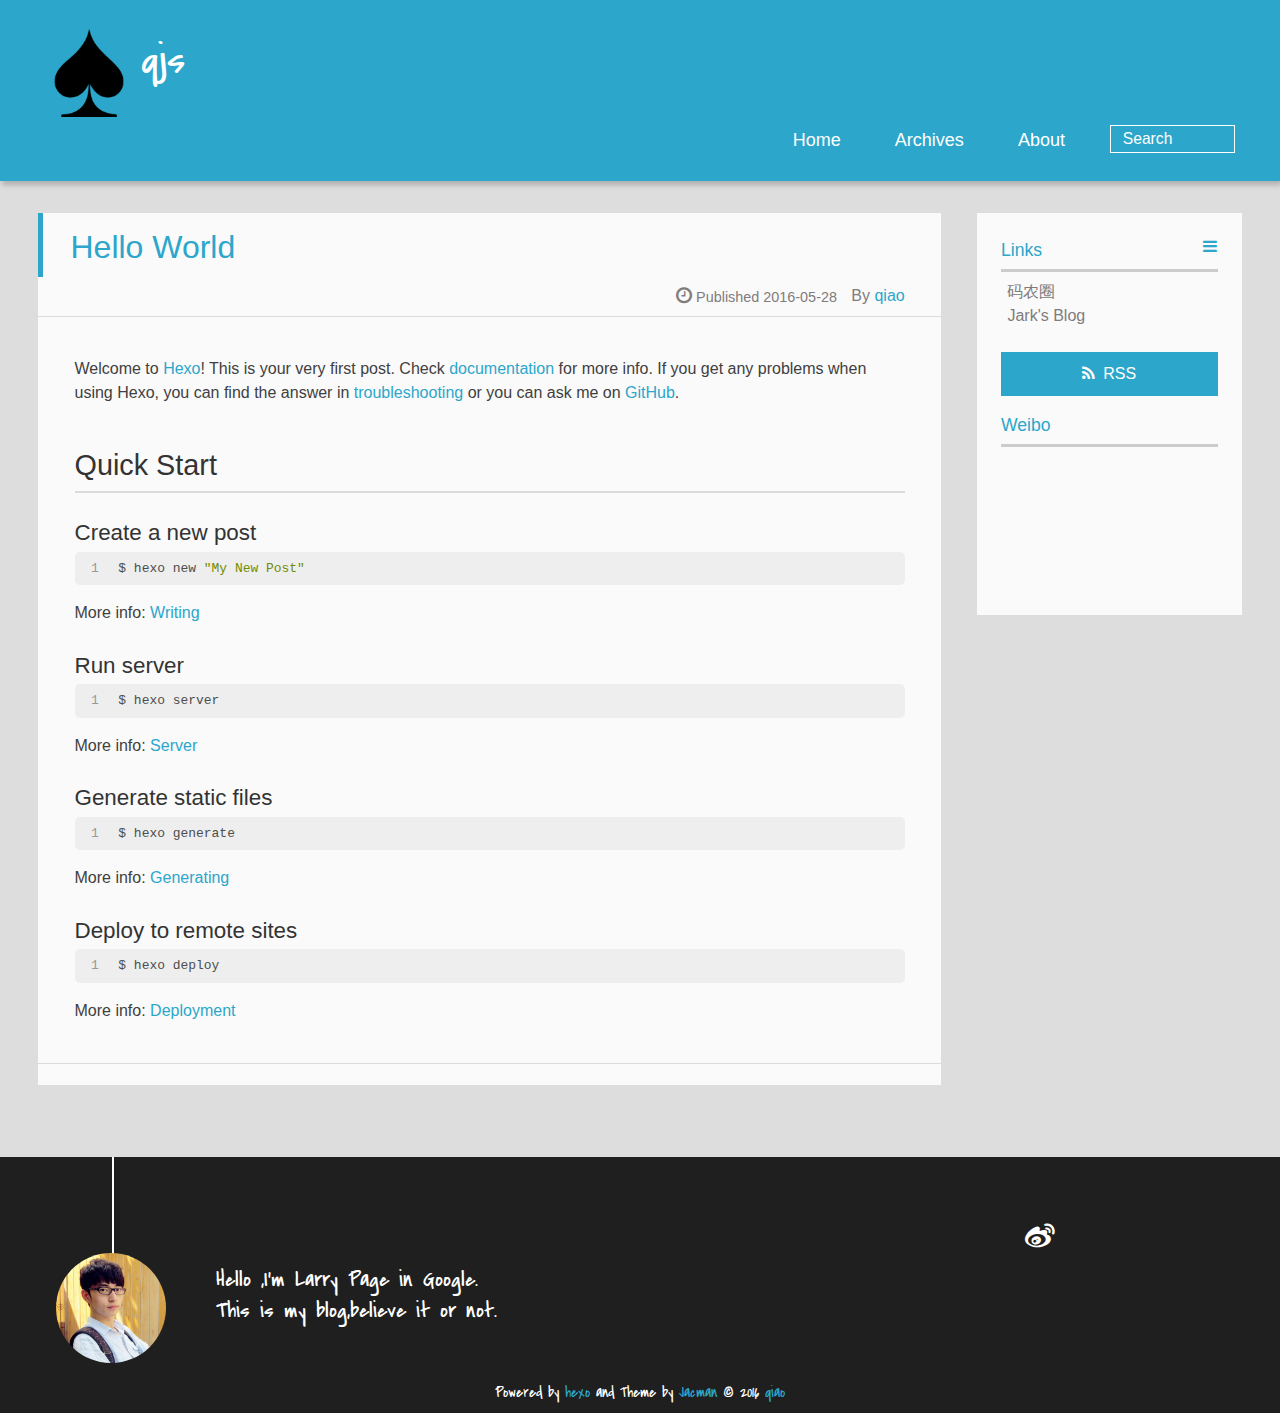
==== index.html @ dfcb8b6b "Site updated: 2016-05-28 18:50:27" ====
<!DOCTYPE HTML>
<html >
<head>
  <meta charset="UTF-8">
  
    <title>qjs</title>
    <meta name="viewport" content="width=device-width, initial-scale=1,user-scalable=no">
    
    <meta name="author" content="qiao">
    

    
    <meta name="description">
<meta property="og:type" content="website">
<meta property="og:title" content="qjs">
<meta property="og:url" content="http://yoursite.com/index.html">
<meta property="og:site_name" content="qjs">
<meta property="og:description">
<meta name="twitter:card" content="summary">
<meta name="twitter:title" content="qjs">
<meta name="twitter:description">

    
    <link rel="alternative" href="/atom.xml" title="qjs" type="application/atom+xml">
    
    
    <link rel="icon" href="/img/favicon.ico">
    
    
    <link rel="apple-touch-icon" href="/img/jacman.jpg">
    <link rel="apple-touch-icon-precomposed" href="/img/jacman.jpg">
    
    <link rel="stylesheet" href="/css/style.css">
</head>

  <body>
    <header>
      
<div>
		
			<div id="imglogo">
				<a href="/"><img src="/img/logo.png" alt="qjs" title="qjs"/></a>
			</div>
			
			<div id="textlogo">
				<h1 class="site-name"><a href="/" title="qjs">qjs</a></h1>
				<h2 class="blog-motto"></h2>
			</div>
			<div class="navbar"><a class="navbutton navmobile" href="#" title="Menu">
			</a></div>
			<nav class="animated">
				<ul>
					<ul>
					 
						<li><a href="/">Home</a></li>
					
						<li><a href="/archives">Archives</a></li>
					
						<li><a href="/about">About</a></li>
					
					<li>
 					
					<form class="search" action="//google.com/search" method="get" accept-charset="utf-8">
						<label>Search</label>
						<input type="search" id="search" name="q" autocomplete="off" maxlength="20" placeholder="Search" />
						<input type="hidden" name="q" value="site:yoursite.com">
					</form>
					
					</li>
				</ul>
			</nav>			
</div>
    </header>
    <div id="container">
      <div id="main">

   
    
    <article class="post-expand post" itemprop="articleBody"> 
        <header class="article-info clearfix">
  <h1 itemprop="name">
    
      <a href="/2016/05/28/hello-world/" title="Hello World" itemprop="url">Hello World</a>
  </h1>
  <p class="article-author">By
       
		<a href="/about" title="qiao" target="_blank" itemprop="author">qiao</a>
		
  <p class="article-time">
    <time datetime="2016-05-28T10:27:58.028Z" itemprop="datePublished"> Published 2016-05-28</time>
    
  </p>
</header>
    <div class="article-content">
        
        <p>Welcome to <a href="https://hexo.io/" target="_blank" rel="external">Hexo</a>! This is your very first post. Check <a href="https://hexo.io/docs/" target="_blank" rel="external">documentation</a> for more info. If you get any problems when using Hexo, you can find the answer in <a href="https://hexo.io/docs/troubleshooting.html" target="_blank" rel="external">troubleshooting</a> or you can ask me on <a href="https://github.com/hexojs/hexo/issues" target="_blank" rel="external">GitHub</a>.</p>
<h2 id="Quick-Start"><a href="#Quick-Start" class="headerlink" title="Quick Start"></a>Quick Start</h2><h3 id="Create-a-new-post"><a href="#Create-a-new-post" class="headerlink" title="Create a new post"></a>Create a new post</h3><figure class="highlight bash"><table><tr><td class="gutter"><pre><span class="line">1</span><br></pre></td><td class="code"><pre><span class="line">$ hexo new <span class="string">"My New Post"</span></span><br></pre></td></tr></table></figure>
<p>More info: <a href="https://hexo.io/docs/writing.html" target="_blank" rel="external">Writing</a></p>
<h3 id="Run-server"><a href="#Run-server" class="headerlink" title="Run server"></a>Run server</h3><figure class="highlight bash"><table><tr><td class="gutter"><pre><span class="line">1</span><br></pre></td><td class="code"><pre><span class="line">$ hexo server</span><br></pre></td></tr></table></figure>
<p>More info: <a href="https://hexo.io/docs/server.html" target="_blank" rel="external">Server</a></p>
<h3 id="Generate-static-files"><a href="#Generate-static-files" class="headerlink" title="Generate static files"></a>Generate static files</h3><figure class="highlight bash"><table><tr><td class="gutter"><pre><span class="line">1</span><br></pre></td><td class="code"><pre><span class="line">$ hexo generate</span><br></pre></td></tr></table></figure>
<p>More info: <a href="https://hexo.io/docs/generating.html" target="_blank" rel="external">Generating</a></p>
<h3 id="Deploy-to-remote-sites"><a href="#Deploy-to-remote-sites" class="headerlink" title="Deploy to remote sites"></a>Deploy to remote sites</h3><figure class="highlight bash"><table><tr><td class="gutter"><pre><span class="line">1</span><br></pre></td><td class="code"><pre><span class="line">$ hexo deploy</span><br></pre></td></tr></table></figure>
<p>More info: <a href="https://hexo.io/docs/deployment.html" target="_blank" rel="external">Deployment</a></p>

        
        
        <p class="article-more-link">
          
       </p>
    </div>
    <footer class="article-footer clearfix">
<div class="article-catetags">


</div>




<div class="comments-count">
	
</div>

</footer>


    </article>







</div>
      <div class="openaside"><a class="navbutton" href="#" title="Show Sidebar"></a></div>

<div id="asidepart">
<div class="closeaside"><a class="closebutton" href="#" title="Hide Sidebar"></a></div>
<aside class="clearfix">

  


  

  

  <div class="linkslist">
  <p class="asidetitle">Links</p>
    <ul>
        
          <li>
            
            	<a href="https://coderq.com" target="_blank" title="一个面向程序员交流分享的新一代社区">码农圈</a>
            
          </li>
        
          <li>
            
            	<a href="http://wuchong.me" target="_blank" title="Jark&#39;s Blog">Jark&#39;s Blog</a>
            
          </li>
        
    </ul>
</div>

  


  <div class="rsspart">
	<a href="/atom.xml" target="_blank" title="rss">RSS</a>
</div>

  <div class="weiboshow">
  <p class="asidetitle">Weibo</p>
    <iframe width="100%" height="119" class="share_self"  frameborder="0" scrolling="no" src="http://widget.weibo.com/weiboshow/index.php?language=&width=0&height=119&fansRow=2&ptype=1&speed=0&skin=9&isTitle=1&noborder=1&isWeibo=0&isFans=0&uid=null&verifier=b3593ceb&dpc=1"></iframe>
</div>


</aside>
</div>
    </div>
    <footer><div id="footer" >
	
	<div class="line">
		<span></span>
		<div class="author"></div>
	</div>
	
	
	<section class="info">
		<p> Hello ,I&#39;m Larry Page in Google. <br/>
			This is my blog,believe it or not.</p>
	</section>
	 
	<div class="social-font" class="clearfix">
		
		<a href="http://weibo.com/2176287895" target="_blank" class="icon-weibo" title="微博"></a>
		
		
		
		
		
		
		
		
		
		
	</div>
			
		

		<p class="copyright">
		Powered by <a href="http://hexo.io" target="_blank" title="hexo">hexo</a> and Theme by <a href="https://github.com/wuchong/jacman" target="_blank" title="Jacman">Jacman</a> © 2016 
		
		<a href="/about" target="_blank" title="qiao">qiao</a>
		
		
		</p>
</div>
</footer>
    <script src="/js/jquery-2.0.3.min.js"></script>
<script src="/js/jquery.imagesloaded.min.js"></script>
<script src="/js/gallery.js"></script>
<script src="/js/jquery.qrcode-0.12.0.min.js"></script>

<script type="text/javascript">
$(document).ready(function(){ 
  $('.navbar').click(function(){
    $('header nav').toggleClass('shownav');
  });
  var myWidth = 0;
  function getSize(){
    if( typeof( window.innerWidth ) == 'number' ) {
      myWidth = window.innerWidth;
    } else if( document.documentElement && document.documentElement.clientWidth) {
      myWidth = document.documentElement.clientWidth;
    };
  };
  var m = $('#main'),
      a = $('#asidepart'),
      c = $('.closeaside'),
      o = $('.openaside');
  c.click(function(){
    a.addClass('fadeOut').css('display', 'none');
    o.css('display', 'block').addClass('fadeIn');
    m.addClass('moveMain');
  });
  o.click(function(){
    o.css('display', 'none').removeClass('beforeFadeIn');
    a.css('display', 'block').removeClass('fadeOut').addClass('fadeIn');      
    m.removeClass('moveMain');
  });
  $(window).scroll(function(){
    o.css("top",Math.max(80,260-$(this).scrollTop()));
  });
  
  $(window).resize(function(){
    getSize(); 
    if (myWidth >= 1024) {
      $('header nav').removeClass('shownav');
    }else{
      m.removeClass('moveMain');
      a.css('display', 'block').removeClass('fadeOut');
      o.css('display', 'none');
        
    }
  });
});
</script>










<link rel="stylesheet" href="/fancybox/jquery.fancybox.css" media="screen" type="text/css">
<script src="/fancybox/jquery.fancybox.pack.js"></script>
<script type="text/javascript">
$(document).ready(function(){ 
  $('.article-content').each(function(i){
    $(this).find('img').each(function(){
      if ($(this).parent().hasClass('fancybox')) return;
      var alt = this.alt;
      if (alt) $(this).after('<span class="caption">' + alt + '</span>');
      $(this).wrap('<a href="' + this.src + '" title="' + alt + '" class="fancybox"></a>');
    });
    $(this).find('.fancybox').each(function(){
      $(this).attr('rel', 'article' + i);
    });
  });
  if($.fancybox){
    $('.fancybox').fancybox();
  }
}); 
</script>



<!-- Analytics Begin -->



<script>
var _hmt = _hmt || [];
(function() {
  var hm = document.createElement("script");
  hm.src = "//hm.baidu.com/hm.js?e6d1f421bbc9962127a50488f9ed37d1";
  var s = document.getElementsByTagName("script")[0]; 
  s.parentNode.insertBefore(hm, s);
})();
</script>



<!-- Analytics End -->

<!-- Totop Begin -->

	<div id="totop">
	<a title="Back to Top"><img src="/img/scrollup.png"/></a>
	</div>
	<script src="/js/totop.js"></script>

<!-- Totop End -->

<!-- MathJax Begin -->
<!-- mathjax config similar to math.stackexchange -->


<!-- MathJax End -->

<!-- Tiny_search Begin -->

<!-- Tiny_search End -->

  </body>
 </html>
---- css/style.css ----
html,
body,
div,
span,
applet,
object,
iframe,
h1,
h2,
h3,
h4,
h5,
h6,
p,
blockquote,
pre,
a,
abbr,
acronym,
address,
big,
cite,
code,
del,
dfn,
em,
img,
ins,
kbd,
q,
s,
samp,
small,
strike,
strong,
sub,
sup,
tt,
var,
dl,
dt,
dd,
ol,
ul,
li,
fieldset,
form,
label,
legend,
table,
caption,
tbody,
tfoot,
thead,
tr,
th,
td {
  margin: 0;
  padding: 0;
  border: 0;
  outline: 0;
  font-weight: inherit;
  font-style: inherit;
  font-family: inherit;
  font-size: 100%;
  vertical-align: baseline;
}
body {
  line-height: 1;
  color: #000;
  background: #fff;
}
ol,
ul {
  list-style: none;
}
table {
  border-collapse: separate;
  border-spacing: 0;
  vertical-align: middle;
}
caption,
th,
td {
  text-align: left;
  font-weight: normal;
  vertical-align: middle;
}
a img {
  border: none;
}
/* custom Font*/
@font-face {
  font-family: "covered_by_your_graceregular";
  font-weight: normal;
  font-style: normal;
  src: url("../font/coveredbyyourgrace-webfont.eot");
  src: url("../font/coveredbyyourgrace-webfont.eot?#iefix") format('embedded-opentype'), url("../font/coveredbyyourgrace-webfont.svg#covered_by_your_graceregular") format('svg'), url("../font/coveredbyyourgrace-webfont.woff") format('woff'), url("../font/coveredbyyourgrace-webfont.ttf") format('truetype');
}
/* icon Font */
@font-face {
  font-family: "FontAwesome";
  font-style: normal;
  font-weight: normal;
  src: url("../font/fontawesome-webfont.eot?v=#4.0.3");
  src: url("../font/fontawesome-webfont.eot?#iefix&v=#4.0.3") format("embedded-opentype"), url("../font/fontawesome-webfont.woff?v=#4.0.3") format("woff"), url("../font/fontawesome-webfont.ttf?v=#4.0.3") format("truetype"), url("../font/fontawesome-webfont.svg#fontawesomeregular?v=#4.0.3") format("svg");
}
@font-face {
  font-family: "fontdiao";
  font-weight: normal;
  font-style: normal;
  src: url("../font/fontdiao.eot");
  src: url("../font/fontdiao.eot?#iefix") format('embedded-opentype'), url("../font/fontdiao.svg#fontdiao") format('svg'), url("../font/fontdiao.woff") format('woff'), url("../font/fontdiao.ttf") format('truetype');
}
/* Public style */
* {
  -webkit-margin-before: 0;
  -webkit-margin-after: 0;
}
body {
  background: #ddd;
  font-family: "Helvetica Neue", "Helvetica", "Microsoft YaHei", "WenQuanYi Micro Hei", Arial, sans-serif;
  font-size: 100%;
  color: #817c7c;
  line-height: 1.5;
  min-height: 100vh;
  display: -webkit-flex;
  display: -webkit-box;
  display: -moz-box;
  display: -webkit-flex;
  display: -ms-flexbox;
  display: box;
  display: flex;
  -webkit-flex-direction: column;
  -webkit-box-orient: vertical;
  -moz-box-orient: vertical;
  -o-box-orient: vertical;
  -webkit-flex-direction: column;
  -ms-flex-direction: column;
  flex-direction: column;
}
iframe {
  margin-top: 10px;
}
small {
  font-size: 80%;
}
sub,
sup {
  font-size: 75%;
  line-height: 0;
  position: relative;
  vertical-align: baseline;
}
sup {
  top: -0.5em;
  padding-left: 0.3em;
}
sub {
  bottom: -0.25em;
}
a {
  text-decoration: none;
  color: #817c7c;
}
a:hover,
a:focus {
  outline: 0;
  text-decoration: none;
  -webkit-transition: color 0.25s, background 0.5s;
  -moz-transition: color 0.25s, background 0.5s;
  -o-transition: color 0.25s, background 0.5s;
  -ms-transition: color 0.25s, background 0.5s;
  transition: color 0.25s, background 0.5s;
}
a:hover:before {
  -webkit-transition: color 0.25s, background 0.5s;
  -moz-transition: color 0.25s, background 0.5s;
  -o-transition: color 0.25s, background 0.5s;
  -ms-transition: color 0.25s, background 0.5s;
  transition: color 0.25s, background 0.5s;
}
input:focus {
  outline: none;
}
input,
button {
  margin: 0;
  padding: 0;
}
input::-moz-focus-inner,
button::-moz-focus-inner {
  border: 0;
  padding: 0;
}
h1 {
  font-size: 1.5em;
}
.fa {
  display: inline-block;
  font-family: FontAwesome;
  font-style: normal;
  font-weight: normal;
  line-height: 1;
  -webkit-font-smoothing: antialiased;
  -moz-osx-font-smoothing: grayscale;
}
.clearfix {
  zoom: 1;
}
.clearfix:before,
.clearfix:after {
  content: "";
  display: table;
}
.clearfix:after {
  clear: both;
}
::-webkit-input-placeholder {
  color: #fff;
  padding: 2px 0 0 4px;
}
::-moz-placeholder {
  color: #fff;
  padding: 2px 0 0 4px;
}
:-ms-input-placeholder {
  color: #fff;
  padding: 2px 0 0 4px;
}
::-webkit-input-placeholder::before {
  font-family: "FontAwesome";
  -webkit-font-smoothing: antialiased;
  -moz-osx-font-smoothing: grayscale;
  content: "\f002";
  padding-right: 4px;
}
::-moz-placeholder:before {
  font-family: "FontAwesome";
  -webkit-font-smoothing: antialiased;
  -moz-osx-font-smoothing: grayscale;
  content: "\f002";
  padding-right: 4px;
}
:-ms-input-placeholder::before {
  font-family: "FontAwesome";
  -webkit-font-smoothing: antialiased;
  -moz-osx-font-smoothing: grayscale;
  content: "\f002";
  padding-right: 4px;
}
input[type="search"]::-webkit-search-cancel-button,
input[type="search"]::-webkit-search-decoration {
  -webkit-appearance: none;
}
::-webkit-search-cancel-button:after {
  font-family: "FontAwesome";
  -webkit-font-smoothing: antialiased;
  -moz-osx-font-smoothing: grayscale;
  content: '\f00d';
  color: #fff;
  padding-right: 4px;
}
/* css3 animate */
.animated {
  -webkit-animation-fill-mode: both;
  -moz-animation-fill-mode: both;
  -o-animation-fill-mode: both;
  -ms-animation-fill-mode: both;
  animation-fill-mode: both;
  -webkit-animation-duration: 1s;
  -moz-animation-duration: 1s;
  -o-animation-duration: 1s;
  -ms-animation-duration: 1s;
  animation-duration: 1s;
}
@-webkit-keyframes fadeIn {
  0% {
    opacity: 0;
    -ms-filter: "progid:DXImageTransform.Microsoft.Alpha(Opacity=0)";
    filter: alpha(opacity=0);
  }
  100% {
    opacity: 1;
    -ms-filter: none;
    filter: none;
  }
}
.fadeIn {
  -webkit-animation-name: fadeIn;
  -moz-animation-name: fadeIn;
  -o-animation-name: fadeIn;
  -ms-animation-name: fadeIn;
  animation-name: fadeIn;
}
.fadeOut {
  -webkit-animation-name: fadeOut;
  -moz-animation-name: fadeOut;
  -o-animation-name: fadeOut;
  -ms-animation-name: fadeOut;
  animation-name: fadeOut;
}
@-moz-keyframes fadeInDown {
  0% {
    opacity: 0;
    -ms-filter: "progid:DXImageTransform.Microsoft.Alpha(Opacity=0)";
    filter: alpha(opacity=0);
    -webkit-transform: translateY(-20px);
    -moz-transform: translateY(-20px);
    -o-transform: translateY(-20px);
    -ms-transform: translateY(-20px);
    transform: translateY(-20px);
  }
  100% {
    opacity: 1;
    -ms-filter: none;
    filter: none;
    -webkit-transform: translateY(0);
    -moz-transform: translateY(0);
    -o-transform: translateY(0);
    -ms-transform: translateY(0);
    transform: translateY(0);
  }
}
@-webkit-keyframes fadeInDown {
  0% {
    opacity: 0;
    -ms-filter: "progid:DXImageTransform.Microsoft.Alpha(Opacity=0)";
    filter: alpha(opacity=0);
    -webkit-transform: translateY(-20px);
    -moz-transform: translateY(-20px);
    -o-transform: translateY(-20px);
    -ms-transform: translateY(-20px);
    transform: translateY(-20px);
  }
  100% {
    opacity: 1;
    -ms-filter: none;
    filter: none;
    -webkit-transform: translateY(0);
    -moz-transform: translateY(0);
    -o-transform: translateY(0);
    -ms-transform: translateY(0);
    transform: translateY(0);
  }
}
@-o-keyframes fadeInDown {
  0% {
    opacity: 0;
    -ms-filter: "progid:DXImageTransform.Microsoft.Alpha(Opacity=0)";
    filter: alpha(opacity=0);
    -webkit-transform: translateY(-20px);
    -moz-transform: translateY(-20px);
    -o-transform: translateY(-20px);
    -ms-transform: translateY(-20px);
    transform: translateY(-20px);
  }
  100% {
    opacity: 1;
    -ms-filter: none;
    filter: none;
    -webkit-transform: translateY(0);
    -moz-transform: translateY(0);
    -o-transform: translateY(0);
    -ms-transform: translateY(0);
    transform: translateY(0);
  }
}
@keyframes fadeInDown {
  0% {
    opacity: 0;
    -ms-filter: "progid:DXImageTransform.Microsoft.Alpha(Opacity=0)";
    filter: alpha(opacity=0);
    -webkit-transform: translateY(-20px);
    -moz-transform: translateY(-20px);
    -o-transform: translateY(-20px);
    -ms-transform: translateY(-20px);
    transform: translateY(-20px);
  }
  100% {
    opacity: 1;
    -ms-filter: none;
    filter: none;
    -webkit-transform: translateY(0);
    -moz-transform: translateY(0);
    -o-transform: translateY(0);
    -ms-transform: translateY(0);
    transform: translateY(0);
  }
}
body >header {
  width: 100%;
  -webkit-box-shadow: 2px 4px 5px rgba(3,3,3,0.2);
  box-shadow: 2px 4px 5px rgba(3,3,3,0.2);
  background: url("../") center #2ca6cb;
  color: #fff;
  padding: 1em 0 0.8em;
}
@media only screen and (min-width: 1024px) {
  body >header {
    padding: 1.8em 0 1.5em;
  }
}
body >header >div {
  width: 95%;
  margin: 0 auto;
  position: relative;
  overflow: hidden;
}
@media only screen and (min-width: 1024px) {
  body >header >div {
    width: 93%;
  }
}
body >header a {
  display: block;
  color: #fff;
}
#imglogo {
  float: left;
  width: 4em;
  height: 4em;
}
@media only screen and (min-width: 768px) {
  #imglogo {
    width: 5em;
  }
}
@media only screen and (min-width: 1024px) {
  #imglogo {
    width: 5.5em;
  }
}
#imglogo img {
  width: 4em;
}
@media only screen and (min-width: 768px) {
  #imglogo img {
    width: 5em;
  }
}
@media only screen and (min-width: 1024px) {
  #imglogo img {
    width: 5.5em;
  }
}
#textlogo {
  float: left;
  width: 75%;
  margin-left: 0.5em;
}
#textlogo h1.site-name {
  width: 86%;
  font-family: "covered_by_your_graceregular";
  font-size: 200%;
  line-height: 1.5;
  -webkit-font-smoothing: antialiased;
  -moz-osx-font-smoothing: grayscale;
}
@media only screen and (min-width: 768px) {
  #textlogo h1.site-name {
    font-size: 240%;
  }
}
@media only screen and (min-width: 1024px) {
  #textlogo h1.site-name {
    font-size: 280%;
  }
}
#textlogo h2.blog-motto {
  font-size: 0.7em;
  font-weight: normal;
}
@media only screen and (min-width: 768px) {
  #textlogo h2.blog-motto {
    font-size: 100%;
  }
}
@media only screen and (min-width: 1024px) {
  #textlogo h2.blog-motto {
    font-size: 110%;
  }
}
.navbar {
  position: absolute;
  width: 2em;
  right: 0em;
  top: 1em;
  padding: 0.5em;
}
@media only screen and (min-width: 1024px) {
  .navbar {
    display: none;
  }
}
.navbutton::before {
  font-family: "FontAwesome";
  -webkit-font-smoothing: antialiased;
  -moz-osx-font-smoothing: grayscale;
  content: "\f0c9";
}
.navmobile::before {
  padding-left: 1em;
}
header nav {
  float: left;
  width: 100%;
  font-size: 112.5%;
  padding-top: 0.5em;
  max-height: 0.01em;
  -webkit-transition: max-height 1s ease-out;
  -moz-transition: max-height 1s ease-out;
  -o-transition: max-height 1s ease-out;
  -ms-transition: max-height 1s ease-out;
  transition: max-height 1s ease-out;
}
@media only screen and (min-width: 568px) {
  header nav {
    width: 50%;
  }
}
@media only screen and (min-width: 1024px) {
  header nav {
    float: right;
    width: auto;
    margin-top: 1em;
    max-height: none;
  }
}
@media only screen and (min-width: 1024px) {
  header nav ul {
    float: right;
  }
}
@media only screen and (min-width: 1024px) {
  header nav ul li {
    float: left;
  }
}
header nav ul li a {
  padding: 0.2em 0 0.2em 1em;
}
@media only screen and (min-width: 1024px) {
  header nav ul li a {
    padding: 0.2em 1.5em;
  }
}
header nav ul li a:hover {
  background: #1b7f9e;
  color: #e9cd4c;
}
.shownav {
  max-height: 40em;
}
.search {
  padding: 0.1em 0 0 1em;
}
.search input {
  -webkit-appearance: textfield;
  font-size: 0.87em;
  line-height: 1.7;
  border: 1px solid #fff;
  color: #fff;
  background: transparent;
  width: 80%;
  padding-left: 0.5em;
}
@media only screen and (min-width: 1024px) {
  .search input {
    width: 8em;
    -webkit-transition: 0.5s width;
    -moz-transition: 0.5s width;
    -o-transition: 0.5s width;
    -ms-transition: 0.5s width;
    transition: 0.5s width;
  }
  .search input:focus {
    width: 15em;
  }
}
.search label {
  display: none;
}
/* index layout */
#container {
  -webkit-flex: 1;
  width: 95%;
  margin: 0 auto;
  overflow: hidden;
}
@media only screen and (min-width: 768px) {
  #container {
    width: 96%;
  }
}
@media only screen and (min-width: 1024px) {
  #container {
    width: 94%;
  }
}
@media only screen and (min-width: 1560px) {
  #container {
    width: 82%;
  }
}
#main {
  margin: 1em 0 0;
  line-height: 1.8;
}
@media only screen and (min-width: 1024px) {
  #main {
    margin: 2em 0 0;
    width: 75%;
    float: left;
    -webkit-transition: margin 0.5s ease-out;
    -moz-transition: margin 0.5s ease-out;
    -o-transition: margin 0.5s ease-out;
    -ms-transition: margin 0.5s ease-out;
    transition: margin 0.5s ease-out;
  }
}
#main section.post {
  background: #fafafa;
  margin-bottom: 0.125em;
}
#main section.post a {
  display: block;
  border-left: 0.5em solid #ccc;
  -webkit-transition: border-left 0.45s;
  -moz-transition: border-left 0.45s;
  -o-transition: border-left 0.45s;
  -ms-transition: border-left 0.45s;
  transition: border-left 0.45s;
  padding: 0.5em;
}
@media only screen and (min-width: 768px) {
  #main section.post a {
    padding: 1em;
  }
}
#main section.post a:hover {
  border-left: 0.5em solid #2ca6cb;
}
#main section.post a h1 {
  color: #2ca6cb;
  line-height: 2;
}
#main section.post a p {
  color: #817c7c;
}
#main section.post a time {
  color: #817c7c;
  display: block;
  margin: 0.5em 0;
  font-size: 0.9em;
}
#main article.post-expand {
  background: #fafafa;
  margin-bottom: 3.5em;
}
#main article.post-expand .img-logo {
  max-width: 180px;
  max-height: 96px;
  display: block !important;
  margin-right: 0.7em;
  margin-left: 0.7em;
  padding: 0;
  float: right;
  clear: right;
}
#main article.post-expand .img-topic {
  max-width: 300px;
  max-height: 1800px;
  display: block !important;
  margin-left: 0.7em;
  margin-right: 0.7em;
  padding: 0;
  float: right;
  clear: right;
}
#main article.post-expand .article-more-link a {
  display: inline-block;
  line-height: 1em;
  padding: 6px 15px;
  -webkit-border-radius: 15px;
  border-radius: 15px;
  background: #ddd;
  color: #817c7c;
  text-decoration: none;
}
#main article.post-expand .article-more-link a:hover {
  background: #2ca6cb;
  color: #fff;
  text-decoration: none;
}
#archive-page section.post a {
  font-size: 0.9em;
  padding: 0.5em !important;
}
@media only screen and (min-width: 768px) {
  #archive-page section.post a time {
    padding-left: 1em;
  }
}
.moveMain {
  margin-left: 10% !important;
}
.unexpand .prev {
  border-left: 0.5em solid #ccc;
}
.unexpand .prev:hover {
  border-left: 0.5em solid #2ca6cb;
}
#page-nav {
  background: #fafafa;
  text-align: center;
  overflow: hidden;
}
#page-nav a {
  display: inline-block;
  padding: 0.5em 1em;
}
#page-nav a {
  color: #2ca6cb;
}
#page-nav a:hover {
  background: #ccc;
  color: #2ca6cb;
}
#page-nav .prev {
  float: left;
  -webkit-transition: border-left 0.5s;
  -moz-transition: border-left 0.5s;
  -o-transition: border-left 0.5s;
  -ms-transition: border-left 0.5s;
  transition: border-left 0.5s;
}
#page-nav .prev span:before {
  font-family: "FontAwesome";
  -webkit-font-smoothing: antialiased;
  -moz-osx-font-smoothing: grayscale;
  content: "\f053";
  padding-right: 0.5em;
}
#page-nav .next {
  float: right;
}
#page-nav .next span:before {
  font-family: "FontAwesome";
  -webkit-font-smoothing: antialiased;
  -moz-osx-font-smoothing: grayscale;
  content: "\f054";
  padding-left: 0.5em;
}
#page-nav .page-number {
  display: none;
  padding: 0.5em 1em;
}
@media only screen and (min-width: 768px) {
  #page-nav .page-number {
    display: inline-block;
  }
}
#page-nav .current {
  color: #b8b8b8;
  font-weight: bold;
}
#page-nav .space {
  color: #2ca6cb;
}
/* page layout */
@media only screen and (min-width: 1024px) {
  .page {
    margin-left: 10% !important;
  }
}
/* archive layout */
.category-icon:before,
.tag-icon:before,
.archive-icon:before {
  font-family: "FontAwesome";
  -webkit-font-smoothing: antialiased;
  -moz-osx-font-smoothing: grayscale;
  color: #ccc;
  font-size: 100%;
  padding-right: 0.3em;
}
.category-icon:before {
  content: "\f07b";
}
.tag-icon:before {
  content: "\f02c";
}
.archive-icon:before {
  content: "\f187";
}
.archive-title {
  margin: 1em 0;
  padding: 2em;
  background: #fafafa;
  border-left: 0.5em solid #ccc;
}
@media only screen and (min-width: 1024px) {
  .archive-title {
    margin: 2em 0;
    width: 18.5%;
    padding-left: 0.5%;
    float: left;
  }
}
.archive-title h2 {
  width: 90%;
  color: #2ca6cb;
  font-size: 120%;
}
.archive-title a {
  color: #2ca6cb;
  -webkit-transition: color 0.5s;
  -moz-transition: color 0.5s;
  -o-transition: color 0.5s;
  -ms-transition: color 0.5s;
  transition: color 0.5s;
}
.archive-title a:hover {
  color: #2ca6cb;
  -webkit-transition: color 0.5s;
  -moz-transition: color 0.5s;
  -o-transition: color 0.5s;
  -ms-transition: color 0.5s;
  transition: color 0.5s;
}
.current {
  color: #ea6753 !important;
}
@media only screen and (min-width: 768px) {
  .archive-part {
    min-height: 200px;
  }
}
@media only screen and (min-width: 1024px) {
  .archive-part {
    float: right;
    margin-left: 2% !important;
  }
}
.archive-part section.post {
  width: 100%;
}
.archive-part section.post time {
  font-size: 1.1em !important;
  float: left;
}
@media only screen and (max-width: 568px) {
  .archive-part section.post time {
    width: 100%;
  }
}
@media only screen and (min-width: 568px) {
  .archive-part section.post time {
    width: 20%;
  }
}
@media only screen and (min-width: 768px) {
  .archive-nav {
    width: 100%;
    float: left;
    margin-top: 1em;
  }
}
/* tags&categories layout */
.all-list-box {
  min-height: 400px;
}
.post,
.page,
.link,
.photo {
  background: #fafafa;
}
.post a,
.page a,
.link a,
.photo a {
  color: #2ca6cb;
}
.post a:hover,
.page a:hover,
.link a:hover,
.photo a:hover {
  color: #ea6753;
}
@media only screen and (min-width: 768px) {
  article header.article-info {
    border-bottom: 1px solid #dbdbdb;
  }
}
article header.article-info >h1 {
  padding: 0.2em 3%;
  font-size: 170%;
  line-height: 1.5;
  word-wrap: break-word;
  word-break: normal;
  -webkit-font-smoothing: antialiased;
  -moz-osx-font-smoothing: grayscale;
  border-left: 5px solid #2ca6cb;
}
@media only screen and (min-width: 1024px) {
  article header.article-info >h1 {
    font-size: 200%;
    padding-top: 0.3em;
  }
}
article header.article-info >p.article-author {
  padding: 0.3em 4% 0.3em 0;
  text-align: right;
  border-bottom: 1px solid #dbdbdb;
}
@media only screen and (min-width: 768px) {
  article header.article-info >p.article-author {
    float: right;
    border-bottom: none;
  }
}
article header.article-info >p.article-time {
  padding-top: 0.5em;
  font-size: 0.8em;
  text-align: center;
  margin-bottom: -2.7em;
}
@media only screen and (min-width: 768px) {
  article header.article-info >p.article-time {
    float: right;
    margin-right: 1em;
    padding-top: 0.1em;
    font-size: 0.9em;
  }
}
article header.article-info >p.article-time:before {
  font-family: "FontAwesome";
  font-size: 130%;
  content: "\f017";
  -webkit-font-smoothing: antialiased;
  -moz-osx-font-smoothing: grayscale;
}
article .article-content {
  padding: 1.5em 4%;
  color: #413f3f;
  font-size: 100%;
}
article .article-content:before,
article .article-content:after {
  content: "";
  display: block;
  clear: both;
}
article .article-content .kb {
  padding: 0.1em 0.6em;
  border: 1px solid #ccc;
  background-color: code-color;
  color: #8f8f8f;
  -webkit-box-shadow: 0 1px 0 rgba(0,0,0,0.2), 0 0 0 2px #fff inset;
  box-shadow: 0 1px 0 rgba(0,0,0,0.2), 0 0 0 2px #fff inset;
  -webkit-border-radius: 3px;
  border-radius: 3px;
  display: inline-block;
  margin: 0 0.1em;
  text-shadow: 0 1px 0 #fff;
  line-height: 1.5;
  white-space: nowrap;
}
article .article-content h1,
article .article-content h2 {
  font-size: 180%;
  line-height: 1.2em;
  padding-bottom: 0.3em;
  margin-top: 1.5em;
  border-bottom: 2px solid #dbdbdb;
}
article .article-content h3 {
  font-size: 140%;
  line-height: 1em;
  margin-top: 1.3em;
}
article .article-content h4,
article .article-content h5,
article .article-content h6 {
  font-size: 140%;
}
article .article-content h1,
article .article-content h2,
article .article-content h3,
article .article-content h4,
article .article-content h5,
article .article-content h6 {
  color: #333;
  -webkit-font-smoothing: antialiased;
  -moz-osx-font-smoothing: grayscale;
}
article .article-content h1 >code,
article .article-content h2 >code,
article .article-content h3 >code,
article .article-content h4 >code,
article .article-content h5 >code,
article .article-content h6 >code {
  color: #a3a3a3;
}
article .article-content hr {
  border: 1px solid #dbdbdb;
}
article .article-content strong {
  font-weight: bold;
}
article .article-content em {
  font-style: italic;
}
article .article-content acronym,
article .article-content abbr {
  border-bottom: 1px dotted;
}
article .article-content blockquote {
  border-left: 0.2em solid #2ca6cb;
  margin: 0.65em 0 0.65em 1%;
  padding-left: 1%;
  line-height: 1.5;
  font-size: 100%;
  color: #808080;
}
article .article-content blockquote footer {
  background: #fafafa;
  padding: 0;
  margin: 0;
  font-size: 80%;
  line-height: 1em;
}
article .article-content blockquote cite {
  font-style: italic;
  padding-left: 0.5em;
}
article .article-content ul,
article .article-content ol {
  padding-left: 1.5em;
  font-size: 100%;
  padding-top: 0.7em;
}
@media only screen and (min-width: 768px) {
  article .article-content ul,
  article .article-content ol {
    padding-left: 1.5em;
  }
}
article .article-content ul li {
  list-style: disc;
  text-align: match-parent;
}
article .article-content ol li {
  list-style-type: decimal;
}
article .article-content dl dt {
  font-weight: blod;
}
article .article-content ul li>code,
article .article-content ol li>code,
article .article-content p code,
article .article-content strong code,
article .article-content em code,
article .article-content table th>code,
article .article-content table td>code {
  font-family: Monaco, Menlo, Consolas, Courier New, monospace;
  background: #eee;
  color: #d14;
  border: 1px solid #d6d6d6;
  padding: 0 5px;
  margin: 0 2px;
  font-size: 90%;
  white-space: nowrap;
  text-shadow: 0 1px #fff;
  -webkit-border-radius: 0.25em;
  -webkit-border-radius: 0.25em;
  border-radius: 0.25em;
}
article .article-content p {
  line-height: 1.5;
  margin-top: 0.7em;
}
@media only screen and (min-width: 1024px) {
  article .article-content p {
    margin-top: 1em;
  }
}
article .article-content img,
article .article-content video,
article .article-content figure img {
  max-width: 100%;
  height: auto;
  vertical-align: middle;
  padding-top: 0.5em;
}
@media only screen and (min-width: 1024px) {
  article .article-content img,
  article .article-content video,
  article .article-content figure img {
    padding-top: 0.7em;
  }
}
article .article-content .img-topic,
article .article-content .img-logo {
  display: none;
}
article .article-content .img-center {
  display: block;
  margin: auto;
}
article .article-content .img-shadow {
  -webkit-box-shadow: 0 0 2px 3px #ddd;
  box-shadow: 0 0 2px 3px #ddd;
}
article .article-content figcaption,
article .article-content .caption {
  display: block;
  margin-top: 0.3em;
  color: #808080;
  position: relative;
  font-size: 0.9em;
  padding-left: 1.3em;
}
article .article-content figcaption:before,
article .article-content .caption:before {
  content: '\f040';
  position: absolute;
  font: 0.9em "FontAwesome";
  position: absolute;
  left: 0;
  top: 0.3em;
}
article .article-content .video-container {
  position: relative;
  padding-top: 56%;
  height: 0;
  overflow: hidden;
}
article .article-content .video-container iframe,
article .article-content .video-container object,
article .article-content .video-container embed {
  position: absolute;
  top: 0;
  left: 0;
  width: 100%;
  height: 100%;
  margin-top: 0;
}
article .article-content table {
  max-width: 100%;
  border-collapse: collapse;
  border-spacing: 0;
  margin-top: 1em;
}
article .article-content table th {
  font-weight: bold;
  border-bottom: 2px solid #dbdbdb;
  padding: 0.5em;
  line-height: 1.3em;
}
article .article-content table td {
  border-bottom: 1px solid #dbdbdb;
  padding: 0.5em;
  line-height: 1.3em;
}
article .article-content .pullquote {
  text-align: left;
  width: 45%;
  margin: 0;
  border: none;
}
article .article-content .left {
  margin-left: 0.5em;
  margin-right: 1em;
  float: left;
}
article .article-content .right {
  margin-right: 0.5em;
  margin-left: 1em;
  float: right;
}
footer.article-footer {
  background: #fafafa;
  padding: 0 4%;
  margin: 0;
  border-top: 1px solid #dbdbdb;
}
.article-share {
  float: right;
  width: 100%;
}
@media only screen and (min-width: 568px) {
  .article-share {
    width: 60%;
  }
}
@media only screen and (min-width: 768px) {
  .article-share {
    width: 16.5em;
  }
}
.article-share .share-jiathis {
  padding: 0.5em 0;
  margin-top: 0.3em;
}
.share span {
  float: right;
  height: 3em;
  width: 1em;
  margin-right: 0.5em;
  position: relative;
  color: #d6d6d6;
}
.share span:before {
  font-family: "FontAwesome";
  content: "\f064";
  font-size: 1em;
  -webkit-font-smoothing: antialiased;
  -moz-osx-font-smoothing: grayscale;
  width: 1.5em;
  height: 1.5em;
  position: absolute;
  top: 50%;
  left: 50%;
  margin-top: -0.75em;
  margin-left: -0.75em;
}
.share a {
  float: right;
  width: 3em;
  height: 3em;
  display: block;
  position: relative;
}
.share a:before {
  font-size: 1.2em;
  font-family: "FontAwesome";
  text-align: center;
  color: #817c7c;
  -webkit-font-smoothing: antialiased;
  -moz-osx-font-smoothing: grayscale;
  width: 1.5em;
  height: 1.5em;
  position: absolute;
  top: 50%;
  left: 50%;
  margin-top: -0.75em;
  margin-left: -0.75em;
}
.share a:hover:before {
  color: #fff;
}
.article-share-twitter:before {
  content: "\f099";
}
.article-share-twitter:hover {
  background: #00aced;
  text-shadow: 0 1px #008abe;
}
.article-share-facebook:before {
  content: "\f09a";
}
.article-share-facebook:hover {
  background: #3b5998;
  text-shadow: 0 1px #2f477a;
}
.article-share-weibo:before {
  content: "\f18a";
}
.article-share-weibo:hover {
  background: #c64d3e;
  text-shadow: 0 1px #a13c2f;
}
.article-share-qrcode:before {
  font-family: "fontdiao" !important;
  content: "\f132";
}
.article-share-qrcode:hover {
  background: #49ae0f;
  text-shadow: 0 1px #3a8b0c;
}
.article-share-renren:before {
  content: "\f18b";
}
.article-share-renren:hover {
  background: #369;
  text-shadow: 0 1px #29527a;
}
.article-back-to-top:before {
  content: "\f062";
}
.article-back-to-top:hover {
  background: #762c54;
  text-shadow: 0 1px #5e2343;
}
.hoverqrcode {
  background: #fff;
  border: 3px solid #2ca6cb;
  -webkit-border-radius: 10px;
  border-radius: 10px;
  display: inline-block;
  position: absolute;
}
.overlay {
  display: none !important;
}
.comments-count {
  color: #d6d6d6;
  margin-top: 0.3em;
  padding: 0.5em 0;
  float: right;
}
.comments-count span:before {
  font-family: "FontAwesome";
  -webkit-font-smoothing: antialiased;
  -moz-osx-font-smoothing: grayscale;
  content: "\f075";
}
@media only screen and (max-width: 568px) {
  .comments-count {
    float: left;
  }
}
.comments-count-link {
  padding: 0.5em;
  margin: 0 0.3em;
}
.comments-count-link:hover {
  color: #fff !important;
  background: #2ca6cb;
}
.article-tags,
.article-categories {
  padding: 0.5em 0;
  float: left;
/**width 100%**/
}
@media only screen and (max-width: 568px) {
  .article-tags,
  .article-categories {
    margin-right: 1em !important;
  }
}
.article-tags {
  color: #d6d6d6;
}
@media only screen and (max-width: 568px) {
  .article-tags {
    margin-left: 0;
  }
}
.article-tags span {
  position: relative;
  float: left;
  width: 1em;
  height: 2em;
  margin-right: 0.5em;
}
.article-tags span:before {
  font-family: "FontAwesome";
  -webkit-font-smoothing: antialiased;
  -moz-osx-font-smoothing: grayscale;
  width: 1.2em;
  height: 1.2em;
  position: absolute;
  top: 50%;
  left: 50%;
  margin-top: -0.6em;
  margin-left: -0.6em;
  content: "\f02c";
}
.article-tags a {
  float: left;
  padding: 0 0.3em;
  margin: 0.3em;
  background: #e6e6e6;
}
.article-tags a:hover {
  color: #fff;
  background: #2ca6cb;
}
.article-categories {
  color: #d6d6d6;
  margin-top: 0.3em;
  margin-right: 3em;
}
.article-categories span:before {
  font-family: "FontAwesome";
  -webkit-font-smoothing: antialiased;
  -moz-osx-font-smoothing: grayscale;
  content: "\f07b";
}
.article-category-link {
  padding: 0.5em;
  margin: 0 0.3em;
}
.article-category-link:hover {
  color: #fff !important;
  background: #2ca6cb;
}
.article-nav {
  padding: 0 10%;
}
@media only screen and (min-width: 768px) {
  .article-nav {
    padding: 0 4%;
  }
}
.article-nav strong {
  font-size: 1em;
  font-weight: bold;
}
.article-nav a {
  display: block;
  overflow: hidden;
}
.article-nav .prev a:hover,
.article-nav .next a:hover {
  background: #2ca6cb;
  color: #fff;
}
.article-nav .prev {
  width: 100%;
  float: left;
}
.article-nav .prev strong {
  padding-left: 1.8em;
}
.article-nav .prev span:before {
  font-family: "FontAwesome";
  -webkit-font-smoothing: antialiased;
  -moz-osx-font-smoothing: grayscale;
  content: "\f053";
  padding-right: 0.5em;
}
@media only screen and (min-width: 768px) {
  .article-nav .prev {
    width: 45%;
    float: left;
  }
}
.article-nav .next {
  width: 100%;
  float: left;
  text-align: left;
}
.article-nav .next strong {
  padding-left: 1.5em;
}
.article-nav .next span:before {
  font-family: "FontAwesome";
  -webkit-font-smoothing: antialiased;
  -moz-osx-font-smoothing: grayscale;
  content: "\f054";
  padding-right: 0.5em;
}
@media only screen and (min-width: 768px) {
  .article-nav .next {
    width: 45%;
    float: right;
    text-align: right;
  }
  .article-nav .next strong {
    padding-right: 1.8em;
  }
  .article-nav .next span:before {
    content: none;
  }
  .article-nav .next span:after {
    font-family: "FontAwesome";
    -webkit-font-smoothing: antialiased;
    -moz-osx-font-smoothing: grayscale;
    content: "\f054";
    padding-left: 0.5em;
  }
}
section.comment {
  padding: 0 4%;
  margin: 1em 0;
}
.toc-article {
  background: #eee;
  margin: 1.6em 0 0 2em;
  padding: 1em;
  -webkit-border-radius: 4px;
  -webkit-border-radius: 4px;
  border-radius: 4px;
  border: 1px solid #ddd;
}
.toc-article strong {
  padding: 0.3em 0;
}
.toc-article ul li {
  list-style: disc;
  text-align: match-parent;
  margin: 0.5em 0;
}
.toc-article ol li {
  list-style-type: decimal;
  margin: 0.5em 0;
}
#toc {
  line-height: 1.3em;
  font-size: 0.8em;
  float: right;
}
#toc .toc {
  padding: 0;
}
#toc .toc li {
  list-style-type: none;
}
#toc .toc-child {
  padding-left: 1.5em;
  padding-top: 0;
}
#toc.toc-aside {
  display: none;
  width: 13%;
  position: fixed;
  right: 2%;
  top: 320px;
  overflow: hidden;
  line-height: 1.5em;
  font-size: 1em;
  color: #333;
  opacity: 0.6;
  -ms-filter: "progid:DXImageTransform.Microsoft.Alpha(Opacity=60)";
  filter: alpha(opacity=60);
  -webkit-transition: opacity 1s ease-out;
  -moz-transition: opacity 1s ease-out;
  -o-transition: opacity 1s ease-out;
  -ms-transition: opacity 1s ease-out;
  transition: opacity 1s ease-out;
}
#toc.toc-aside strong {
  padding: 0.3em 0;
  color: #817c7c;
}
#toc.toc-aside:hover {
  -webkit-transition: opacity 0.3s ease-out;
  -moz-transition: opacity 0.3s ease-out;
  -o-transition: opacity 0.3s ease-out;
  -ms-transition: opacity 0.3s ease-out;
  transition: opacity 0.3s ease-out;
  opacity: 1;
  -ms-filter: none;
  filter: none;
}
#toc.toc-aside a {
  -webkit-transition: color 1s ease-out;
  -moz-transition: color 1s ease-out;
  -o-transition: color 1s ease-out;
  -ms-transition: color 1s ease-out;
  transition: color 1s ease-out;
}
#toc.toc-aside a:hover {
  color: #2ca6cb;
  -webkit-transition: color 0.3s ease-out;
  -moz-transition: color 0.3s ease-out;
  -o-transition: color 0.3s ease-out;
  -ms-transition: color 0.3s ease-out;
  transition: color 0.3s ease-out;
}
.active {
  color: #2ca6cb !important;
}
.openaside {
  display: none;
  position: fixed;
  right: 7.5%;
  top: 260px;
}
.openaside a {
  display: block;
  color: #fff;
  border: 1px solid #fff;
  -webkit-border-radius: 5px;
  border-radius: 5px;
  background: #2ca6cb;
  padding: 0.2em 0.55em;
}
.openaside a::before {
  font-family: "FontAwesome";
  -webkit-font-smoothing: antialiased;
  -moz-osx-font-smoothing: grayscale;
  content: "\f0c9";
}
.closeaside {
  display: none;
}
.closeaside a {
  color: #2ca6cb;
}
.closeaside a:hover {
  color: #2ca6cb;
}
.closeaside a::before {
  font-family: "FontAwesome";
  -webkit-font-smoothing: antialiased;
  -moz-osx-font-smoothing: grayscale;
  content: "\f0c9";
}
@media only screen and (min-width: 1024px) {
  .closeaside {
    display: block;
    position: absolute;
    right: 25px;
    top: 22px;
  }
}
#asidepart {
  background: #fafafa;
  margin: 1em 0 0;
  padding: 0.5em 2% 1em;
}
@media only screen and (min-width: 1024px) {
  #asidepart {
    position: relative;
    float: left;
    width: 18%;
    margin: 2em 0 0 3%;
  }
}
.asidetitle {
  font-size: 1.1em;
  color: #2ca6cb;
  padding: 0 0 0.3125em 0;
  border-bottom: 0.1875em solid #ccc;
}
.asidetitle a {
  color: #2ca6cb;
}
.asidetitle a:hover {
  color: #2ca6cb;
  -webkit-transition: color 0.5s;
  -moz-transition: color 0.5s;
  -o-transition: color 0.5s;
  -ms-transition: color 0.5s;
  transition: color 0.5s;
}
@media only screen and (min-width: 768px) {
  .categorieslist {
    width: 45%;
    float: left;
    margin: 0 5% 0 0;
  }
}
@media only screen and (min-width: 1024px) {
  .categorieslist {
    width: 100%;
    float: none;
    margin: 1em 0 0;
  }
}
.categorieslist li {
  border-bottom: 1px solid #ccc;
}
.categorieslist li a {
  display: block;
  padding: 0.5em 5%;
}
.categorieslist li a:hover {
  color: #2ca6cb;
}
.tagslist {
  margin: 1em 0 0;
}
@media only screen and (min-width: 768px) {
  .tagslist {
    width: 45%;
    float: left;
    margin: 0 5% 0 0;
  }
}
@media only screen and (min-width: 1024px) {
  .tagslist {
    width: 100%;
    float: none;
    margin: 1em 0 0;
  }
}
.tagslist ul {
  padding: 0.5em 0;
}
.tagslist ul li {
  float: left;
}
.tagslist ul li a {
  display: block;
  margin: 0.3125em;
  padding: 0.125em 0.3125em;
  background: #dbdbdb;
}
.tagslist ul li a:hover {
  color: #2ca6cb;
  background: #e6e6e6;
}
.rsspart {
  background: #2ca6cb;
  width: 100%;
}
@media only screen and (min-width: 768px) {
  .rsspart {
    float: left;
    width: 45%;
    margin: 0 5% 0 0;
  }
}
@media only screen and (min-width: 1024px) {
  .rsspart {
    width: 100%;
    float: none;
    margin: 1em 0 0;
  }
}
.rsspart a {
  color: #fff;
  display: block;
  padding: 0.625em 0;
  text-align: center;
}
.rsspart a:hover {
  color: #2ca6cb;
  background: #fafafa;
}
.rsspart a::before {
  font-family: "FontAwesome";
  -webkit-font-smoothing: antialiased;
  -moz-osx-font-smoothing: grayscale;
  padding-right: 0.5em;
  content: "\f09e";
}
.archiveslist {
  padding-right: 1em;
}
@media only screen and (min-width: 1024px) {
  .archiveslist {
    width: 100%;
    float: none;
    margin: 1em 0 0;
  }
}
.archiveslist li {
  font-size: 0.8em;
  line-height: 2em;
}
.archiveslist li a {
  padding: 0.5em;
}
.archiveslist li a:hover {
  color: #2ca6cb;
  -webkit-transition: color 0.25s;
  -moz-transition: color 0.25s;
  -o-transition: color 0.25s;
  -ms-transition: color 0.25s;
  transition: color 0.25s;
}
.archiveslist .archive-list-count:before {
  content: "(";
}
.archiveslist .archive-list-count:after {
  content: ")";
}
.archive-list {
  padding: 0.5em 0;
}
.archive-float ul {
  padding: 0;
}
.archive-float li {
  float: left;
  margin: 0.3em;
}
@media only screen and (min-width: 1024px) {
  .archive-float li {
    float: none;
  }
}
@media only screen and (min-width: 768px) {
  .tagcloudlist {
    width: 45%;
    float: left;
    margin: 0 5% 0 0;
  }
}
@media only screen and (min-width: 1024px) {
  .tagcloudlist {
    width: 100%;
    float: none;
    margin: 1em 0 0;
  }
}
.tagcloudlist .tagcloudlist a {
  padding: 0.2em;
  display: block;
  float: left;
}
.tagcloudlist .tagcloudlist a:hover {
  color: #2ca6cb;
  -webkit-transition: color 0.25s;
  -moz-transition: color 0.25s;
  -o-transition: color 0.25s;
  -ms-transition: color 0.25s;
  transition: color 0.25s;
}
.linkslist {
  margin-top: 0.5em;
}
@media only screen and (min-width: 768px) {
  .linkslist {
    width: 45%;
    float: left;
    margin: 0 5% 0 0;
  }
}
@media only screen and (min-width: 1024px) {
  .linkslist {
    width: 100%;
    float: none;
    margin: 1em 0 0;
  }
}
.linkslist ul {
  padding: 0.5em 0;
}
.linkslist ul a {
  font-size: 1em;
  line-height: 1.5;
  display: block;
  padding: 0 3%;
}
.linkslist ul a:hover {
  color: #2ca6cb;
  -webkit-transition: color 0.25s;
  -moz-transition: color 0.25s;
  -o-transition: color 0.25s;
  -ms-transition: color 0.25s;
  transition: color 0.25s;
}
.weiboshow {
  margin-top: 0.5em;
}
@media only screen and (min-width: 768px) {
  .weiboshow {
    width: 45%;
    float: left;
    margin: 0 5% 0 0;
  }
}
@media only screen and (min-width: 1024px) {
  .weiboshow {
    width: 100%;
    float: none;
    margin: 1em 0 0;
  }
}
.weiboshow iframe {
  padding: 0.5em 0;
}
.doubanshow {
  margin-top: 0.5em;
}
@media only screen and (min-width: 768px) {
  .doubanshow {
    width: 45%;
    float: left;
    margin: 0 5% 0 0;
  }
}
@media only screen and (min-width: 1024px) {
  .doubanshow {
    width: 100%;
    float: none;
    margin: 1em 0 0;
  }
}
.doubanshow div {
  padding: 0.5em 0;
}
.github-card {
  margin-top: 1.5em;
}
@media only screen and (min-width: 768px) {
  .github-card {
    width: 45%;
    float: left;
    margin: 0 5% 0 0;
  }
}
@media only screen and (min-width: 1024px) {
  .github-card {
    width: 100%;
    float: none;
    margin: 1em 0 0;
  }
}
.github-card div {
  padding: 0.5em 0;
}
footer {
  margin-top: 1em;
  background: #1f1f1f;
  padding: 0 2% 0.5em;
}
#footer {
  width: 95%;
  margin: 0 auto;
  overflow: hidden;
  position: relative;
}
#footer .line {
  width: 100%;
  height: 14em;
  margin: 0 auto;
}
@media only screen and (min-width: 768px) {
  #footer .line {
    width: 10em;
    float: left;
    position: relative;
  }
}
#footer .line span {
  display: block;
  width: 0.5em;
  height: 6.25em;
  border-right: 0.125em solid #fff;
  margin: 0 auto;
}
@media only screen and (min-width: 768px) {
  #footer .line span {
    position: absolute;
    left: 3em;
    margin: 0 0 1.5em;
  }
}
.author {
  width: 6.875em;
  height: 6.875em;
  margin: 0 auto;
  background: no-repeat url("../img/author.jpg") left top;
  -webkit-background-size: 6.875em 6.875em;
  -moz-background-size: 6.875em 6.875em;
  background-size: 6.875em 6.875em;
  -webkit-border-radius: 3.4375em;
  border-radius: 3.4375em;
  -webkit-transition: -webkit-transform 2s ease-out;
  -moz-transition: -moz-transform 2s ease-out;
  -o-transition: -o-transform 2s ease-out;
  -ms-transition: -ms-transform 2s ease-out;
  transition: transform 2s ease-out;
}
.author:hover {
  -webkit-transform: rotateZ(360deg);
  -moz-transform: rotateZ(360deg);
  -o-transform: rotateZ(360deg);
  -ms-transform: rotateZ(360deg);
  transform: rotateZ(360deg);
}
@media only screen and (min-width: 768px) {
  .author {
    position: absolute;
    top: 6em;
    margin: 0 0 1.5em;
  }
}
.info {
  font-family: "covered_by_your_graceregular";
  -webkit-font-smoothing: antialiased;
  -moz-osx-font-smoothing: grayscale;
  font-size: 150%;
  line-height: 1.3em;
  width: 90%;
  margin: 0 auto;
  color: #fff;
}
@media only screen and (min-width: 768px) {
  .info {
    margin: 4.5em 0 2em 0;
    float: left;
    width: 75%;
  }
}
.social-font {
  width: 100%;
  margin: 0 auto;
  float: left;
  padding-left: 3%;
}
@media only screen and (min-width: 568px) {
  .social-font {
    padding-left: 20%;
  }
}
@media only screen and (min-width: 768px) {
  .social-font {
    width: 15em;
    position: absolute;
    right: -2em;
    top: 3em;
  }
}
.social-font a {
  float: left;
  display: block;
  width: 14%;
  color: #fff;
  font-size: 185%;
  padding: 0.5em;
}
@media only screen and (min-width: 1024px) {
  .social-font a {
    padding: 0.3em;
  }
}
.social-font a:hover:before {
  color: #2ca6cb;
}
.icon-weibo:before,
.icon-github:before,
.icon-twitter:before,
.icon-facebook:before,
.icon-stack-overflow:before,
.icon-email:before,
.icon-google_plus:before,
.icon-linkedin:before {
  font-family: "FontAwesome";
  -webkit-font-smoothing: antialiased;
  -moz-osx-font-smoothing: grayscale;
}
.icon-weibo:before {
  content: "\f18a";
}
.icon-github:before {
  content: "\f09b";
}
.icon-twitter:before {
  content: "\f099";
}
.icon-facebook:before {
  content: "\f09a";
}
.icon-stack-overflow:before {
  content: "\f16c";
}
.icon-email:before {
  content: "\f003";
}
.icon-google_plus:before {
  content: "\f0d5";
}
.icon-linkedin:before {
  content: "\f08c";
}
.icon-douban:before {
  font-family: "fontdiao";
  -webkit-font-smoothing: antialiased;
  -moz-osx-font-smoothing: grayscale;
  content: "\f111";
}
.icon-zhihu:before {
  font-family: "fontdiao";
  -webkit-font-smoothing: antialiased;
  -moz-osx-font-smoothing: grayscale;
  content: "\f142";
}
.copyright {
  -webkit-font-smoothing: antialiased;
  -moz-osx-font-smoothing: grayscale;
  font-family: "covered_by_your_graceregular";
  width: 100%;
  color: #fff;
  text-align: center;
}
@media only screen and (min-width: 768px) {
  .copyright {
    float: left;
  }
}
.copyright a {
  color: #2ca6cb;
}
.copyright a:hover {
  color: #2ca6cb;
  text-decoration: underline;
}
.cc-license {
  width: 100%;
  float: left;
  text-align: center;
}
.cc-license .cc-opacity {
  opacity: 0.7;
  -ms-filter: "progid:DXImageTransform.Microsoft.Alpha(Opacity=70)";
  filter: alpha(opacity=70);
  border-bottom: none;
}
.cc-license .cc-opacity:hover {
  opacity: 0.9;
  -ms-filter: "progid:DXImageTransform.Microsoft.Alpha(Opacity=90)";
  filter: alpha(opacity=90);
}
.cc-license img {
  display: inline-block;
}
.article-content pre,
.article-content .highlight,
.article-content .highlight pre {
  background: #eee;
  margin: 0.5em 0;
  padding: 0.5em 2%;
  color: #4d4d4c;
  line-height: 1.5;
  font-size: 0.8em;
  -webkit-border-radius: 0.35em;
  -webkit-border-radius: 0.35em;
  border-radius: 0.35em;
  word-wrap: break-word;
}
@media only screen and (min-width: 568px) {
  .article-content pre,
  .article-content .highlight,
  .article-content .highlight pre {
    font-size: 0.9em;
  }
}
.article-content .highlight .gutter pre,
.article-content .gist .gist-file .gist-data .line-numbers {
  color: #999;
  font-size: 0.4em;
}
@media only screen and (min-width: 568px) {
  .article-content .highlight .gutter pre,
  .article-content .gist .gist-file .gist-data .line-numbers {
    font-size: 0.9em;
    line-height: 1.5;
  }
}
.article-content pre {
  font-family: Monaco, Menlo, Consolas, Courier New, monospace;
}
.article-content .highlight {
  overflow: auto;
  font-size: 0.4em;
}
@media only screen and (min-width: 568px) {
  .article-content .highlight {
    font-size: 0.9em;
  }
}
.article-content .highlight pre {
  border: none;
  margin: 0;
  padding: 0;
}
.article-content .highlight table {
  margin: 0;
  width: auto;
}
.article-content .highlight td {
  border: none;
  padding: 0;
}
.article-content .highlight figcaption {
  zoom: 1;
  font-size: 0.85em;
  text-align: left;
  color: #8e908c;
  line-height: 1em;
  padding: 0.5em 0;
  margin-bottom: 0.5em;
}
.article-content .highlight figcaption:before,
.article-content .highlight figcaption:after {
  content: "";
  display: table;
}
.article-content .highlight figcaption:after {
  clear: both;
}
.article-content .highlight figcaption a {
  float: right;
}
.article-content .highlight .gutter pre {
  text-align: right;
  padding-right: 1.5em;
}
.article-content .highlight .line {
  height: 20px;
}
.article-content .gist {
  margin: 0.5em 0;
  background: #eee;
  padding: 1em 2%;
  -webkit-border-radius: 0.35em;
  -webkit-border-radius: 0.35em;
  border-radius: 0.35em;
}
.article-content .gist .gist-file {
  border: none;
  font-family: Monaco, Menlo, Consolas, Courier New, monospace;
  margin: 0;
}
.article-content .gist .gist-file .gist-data {
  background: none;
  border: none;
}
.article-content .gist .gist-file .gist-data .line-numbers {
  background: none;
  border: none;
  padding: 0 1.5em 0 0;
}
.article-content .gist .gist-file .gist-data .line-data {
  padding: 0 !important;
}
.article-content .gist .gist-file .highlight {
  margin: 0;
  padding: 0;
  border: none;
  background: #eee;
}
.article-content .gist .gist-file .gist-meta {
  background: #eee;
  color: #8e908c;
  font: 0.85em "Georgia", serif;
  text-shadow: 0 0;
  padding: 0;
  margin-top: 1em;
}
.article-content .gist .gist-file .gist-meta a {
  color: #2ca6cb;
  font-weight: normal;
}
.article-content .gist .gist-file .gist-meta a:hover {
  color: #2ca6cb;
}
pre .comment,
pre .title {
  color: #8e908c;
}
pre .variable,
pre .attribute,
pre .tag,
pre .regexp,
pre .ruby .constant,
pre .xml .tag .title,
pre .xml .pi,
pre .xml .doctype,
pre .html .doctype,
pre .css .id,
pre .css .class,
pre .css .pseudo {
  color: #c82829;
}
pre .number,
pre .preprocessor,
pre .built_in,
pre .literal,
pre .params,
pre .constant {
  color: #f5871f;
}
pre .class,
pre .ruby .class .title,
pre .css .rules .attribute {
  color: #718c00;
}
pre .string,
pre .value,
pre .inheritance,
pre .header,
pre .ruby .symbol,
pre .xml .cdata {
  color: #718c00;
}
pre .css .hexcolor {
  color: #3e999f;
}
pre .function,
pre .python .decorator,
pre .python .title,
pre .ruby .function .title,
pre .ruby .title .keyword,
pre .perl .sub,
pre .javascript .title,
pre .coffeescript .title {
  color: #4271ae;
}
pre .keyword,
pre .javascript .function {
  color: #8959a8;
}
.gallery {
  overflow: hidden;
  position: relative;
}
.gallery:hover .control {
  opacity: 1;
  -ms-filter: none;
  filter: none;
}
.gallery img {
  min-width: 100%;
  max-width: 100%;
  height: auto;
  position: absolute;
  top: 0;
  left: 0;
  opacity: 0;
  -ms-filter: "progid:DXImageTransform.Microsoft.Alpha(Opacity=0)";
  filter: alpha(opacity=0);
}
.gallery .control {
  opacity: 0;
  -ms-filter: "progid:DXImageTransform.Microsoft.Alpha(Opacity=0)";
  filter: alpha(opacity=0);
  -webkit-transition: 0.3s;
  -moz-transition: 0.3s;
  -o-transition: 0.3s;
  -ms-transition: 0.3s;
  transition: 0.3s;
}
.gallery .prev,
.gallery .next {
  position: absolute;
  top: 0;
  width: 50%;
  height: 100%;
  cursor: pointer;
}
.gallery .prev:before,
.gallery .next:before {
  position: absolute;
  font: 24px/1 "FontAwesome";
  text-align: center;
  width: 24px;
  text-shadow: 0 0 15px rgba(0,0,0,0.5);
  color: #fff;
  margin-top: -12px;
  top: 50%;
}
.gallery .prev {
  left: 0;
}
.gallery .prev:before {
  content: '\f053';
  left: 10px;
}
.gallery .next {
  right: 0;
}
.gallery .next:before {
  content: '\f054';
  right: 10px;
}
#totop {
  position: fixed;
  bottom: 5em;
  right: 1em;
  cursor: pointer;
}
@media only screen and (max-width: 1024px) {
  #totop {
    display: none !important;
  }
}
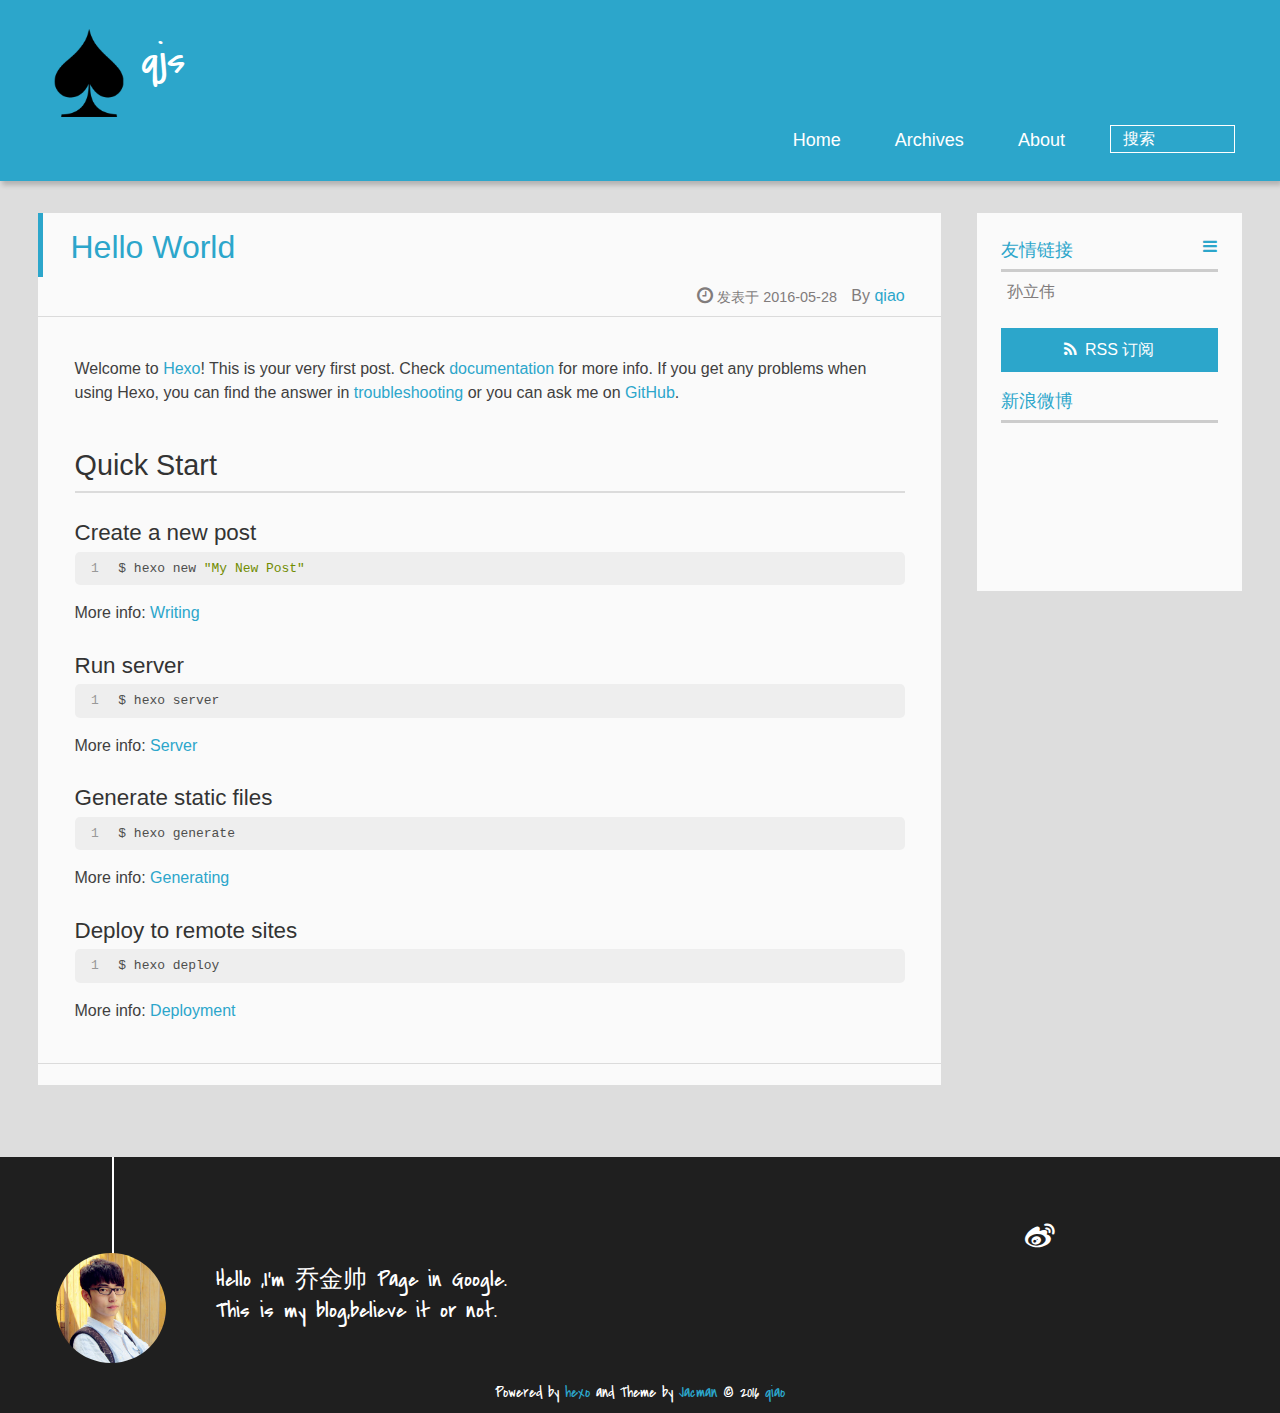
==== commit 74a76ea8: "Site updated: 2016-05-28 19:13:04" ====
--- a/index.html
+++ b/index.html
@@ -47,7 +47,7 @@
 				<h1 class="site-name"><a href="/" title="qjs">qjs</a></h1>
 				<h2 class="blog-motto"></h2>
 			</div>
-			<div class="navbar"><a class="navbutton navmobile" href="#" title="Menu">
+			<div class="navbar"><a class="navbutton navmobile" href="#" title="菜单">
 			</a></div>
 			<nav class="animated">
 				<ul>
@@ -63,7 +63,7 @@
  					
 					<form class="search" action="//google.com/search" method="get" accept-charset="utf-8">
 						<label>Search</label>
-						<input type="search" id="search" name="q" autocomplete="off" maxlength="20" placeholder="Search" />
+						<input type="search" id="search" name="q" autocomplete="off" maxlength="20" placeholder="搜索" />
 						<input type="hidden" name="q" value="site:yoursite.com">
 					</form>
 					
@@ -88,7 +88,7 @@
 		<a href="/about" title="qiao" target="_blank" itemprop="author">qiao</a>
 		
   <p class="article-time">
-    <time datetime="2016-05-28T10:27:58.028Z" itemprop="datePublished"> Published 2016-05-28</time>
+    <time datetime="2016-05-28T10:27:58.028Z" itemprop="datePublished"> 发表于 2016-05-28</time>
     
   </p>
 </header>
@@ -135,10 +135,10 @@
 
 
 </div>
-      <div class="openaside"><a class="navbutton" href="#" title="Show Sidebar"></a></div>
+      <div class="openaside"><a class="navbutton" href="#" title="显示侧边栏"></a></div>
 
 <div id="asidepart">
-<div class="closeaside"><a class="closebutton" href="#" title="Hide Sidebar"></a></div>
+<div class="closeaside"><a class="closebutton" href="#" title="隐藏侧边栏"></a></div>
 <aside class="clearfix">
 
   
@@ -149,21 +149,15 @@
   
 
   <div class="linkslist">
-  <p class="asidetitle">Links</p>
+  <p class="asidetitle">友情链接</p>
     <ul>
         
           <li>
             
-            	<a href="https://coderq.com" target="_blank" title="一个面向程序员交流分享的新一代社区">码农圈</a>
+            	<a href="surine。github.io" target="_blank" title="孙立伟">孙立伟</a>
             
           </li>
         
-          <li>
-            
-            	<a href="http://wuchong.me" target="_blank" title="Jark&#39;s Blog">Jark&#39;s Blog</a>
-            
-          </li>
-        
     </ul>
 </div>
 
@@ -171,11 +165,11 @@
 
 
   <div class="rsspart">
-	<a href="/atom.xml" target="_blank" title="rss">RSS</a>
+	<a href="/atom.xml" target="_blank" title="rss">RSS 订阅</a>
 </div>
 
   <div class="weiboshow">
-  <p class="asidetitle">Weibo</p>
+  <p class="asidetitle">新浪微博</p>
     <iframe width="100%" height="119" class="share_self"  frameborder="0" scrolling="no" src="http://widget.weibo.com/weiboshow/index.php?language=&width=0&height=119&fansRow=2&ptype=1&speed=0&skin=9&isTitle=1&noborder=1&isWeibo=0&isFans=0&uid=null&verifier=b3593ceb&dpc=1"></iframe>
 </div>
 
@@ -192,13 +186,13 @@
 	
 	
 	<section class="info">
-		<p> Hello ,I&#39;m Larry Page in Google. <br/>
+		<p> Hello ,I&#39;m 乔金帅 Page in Google. <br/>
 			This is my blog,believe it or not.</p>
 	</section>
 	 
 	<div class="social-font" class="clearfix">
 		
-		<a href="http://weibo.com/2176287895" target="_blank" class="icon-weibo" title="微博"></a>
+		<a href="http://weibo.com/5666103831" target="_blank" class="icon-weibo" title="微博"></a>
 		
 		
 		
@@ -325,7 +319,7 @@
 <!-- Totop Begin -->
 
 	<div id="totop">
-	<a title="Back to Top"><img src="/img/scrollup.png"/></a>
+	<a title="返回顶部"><img src="/img/scrollup.png"/></a>
 	</div>
 	<script src="/js/totop.js"></script>
 
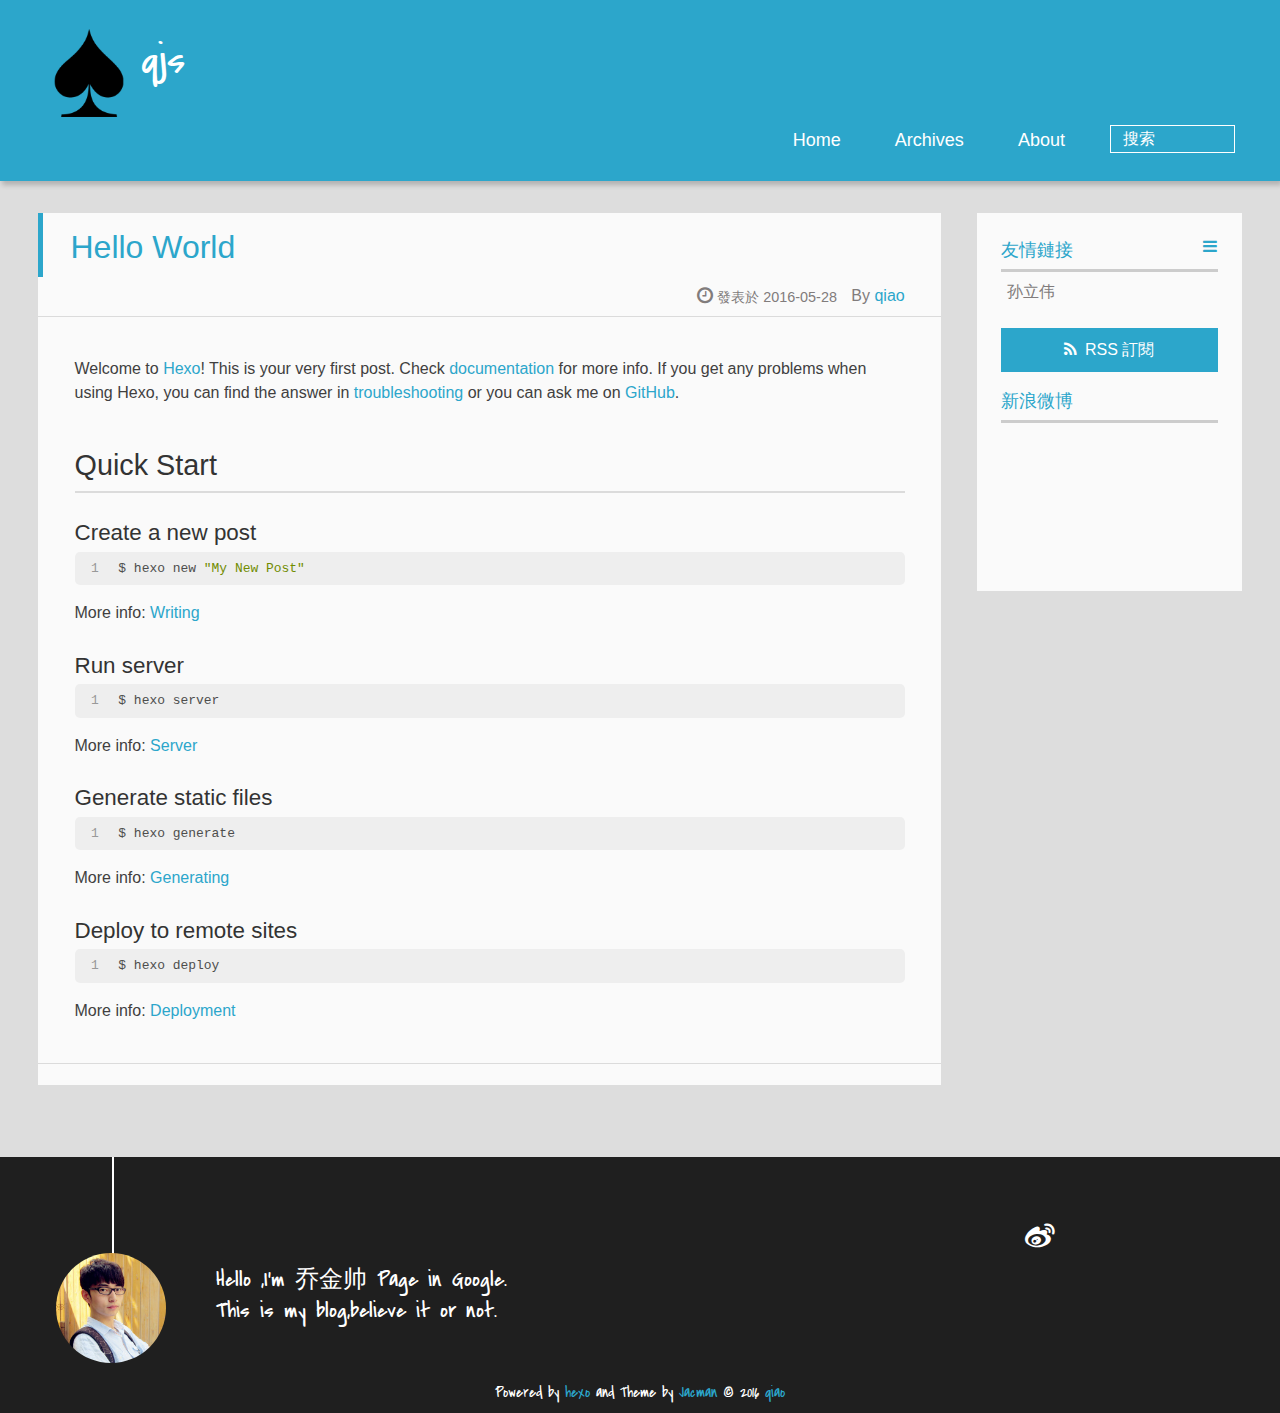
==== commit 995307e0: "Site updated: 2016-05-28 19:16:01" ====
--- a/index.html
+++ b/index.html
@@ -47,7 +47,7 @@
 				<h1 class="site-name"><a href="/" title="qjs">qjs</a></h1>
 				<h2 class="blog-motto"></h2>
 			</div>
-			<div class="navbar"><a class="navbutton navmobile" href="#" title="菜单">
+			<div class="navbar"><a class="navbutton navmobile" href="#" title="菜單">
 			</a></div>
 			<nav class="animated">
 				<ul>
@@ -88,7 +88,7 @@
 		<a href="/about" title="qiao" target="_blank" itemprop="author">qiao</a>
 		
   <p class="article-time">
-    <time datetime="2016-05-28T10:27:58.028Z" itemprop="datePublished"> 发表于 2016-05-28</time>
+    <time datetime="2016-05-28T10:27:58.028Z" itemprop="datePublished"> 發表於 2016-05-28</time>
     
   </p>
 </header>
@@ -135,10 +135,10 @@
 
 
 </div>
-      <div class="openaside"><a class="navbutton" href="#" title="显示侧边栏"></a></div>
+      <div class="openaside"><a class="navbutton" href="#" title="顯示側邊欄"></a></div>
 
 <div id="asidepart">
-<div class="closeaside"><a class="closebutton" href="#" title="隐藏侧边栏"></a></div>
+<div class="closeaside"><a class="closebutton" href="#" title="隱藏側邊欄"></a></div>
 <aside class="clearfix">
 
   
@@ -149,12 +149,12 @@
   
 
   <div class="linkslist">
-  <p class="asidetitle">友情链接</p>
+  <p class="asidetitle">友情鏈接</p>
     <ul>
         
           <li>
             
-            	<a href="surine。github.io" target="_blank" title="孙立伟">孙立伟</a>
+            	<a href="https://surine.github.io" target="_blank" title="孙立伟">孙立伟</a>
             
           </li>
         
@@ -165,7 +165,7 @@
 
 
   <div class="rsspart">
-	<a href="/atom.xml" target="_blank" title="rss">RSS 订阅</a>
+	<a href="/atom.xml" target="_blank" title="rss">RSS 訂閱</a>
 </div>
 
   <div class="weiboshow">
@@ -319,7 +319,7 @@
 <!-- Totop Begin -->
 
 	<div id="totop">
-	<a title="返回顶部"><img src="/img/scrollup.png"/></a>
+	<a title="返回頂部"><img src="/img/scrollup.png"/></a>
 	</div>
 	<script src="/js/totop.js"></script>
 
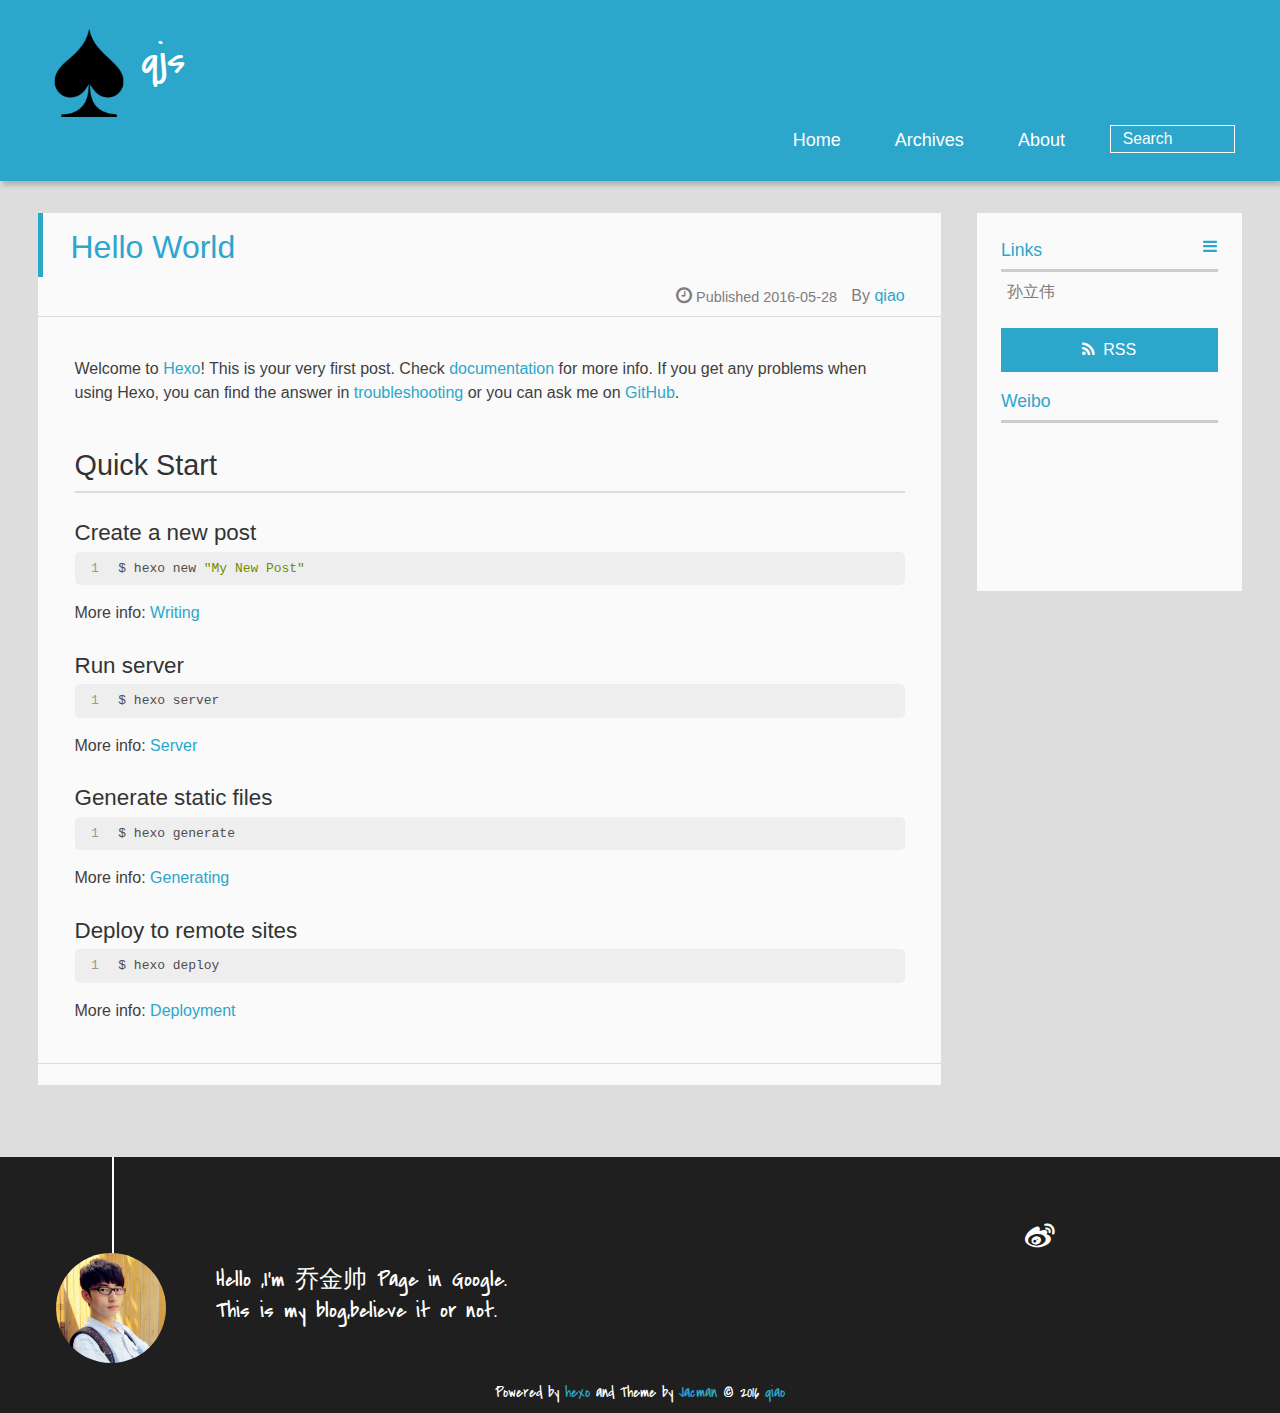
==== commit 59607f20: "Site updated: 2016-05-28 19:16:54" ====
--- a/index.html
+++ b/index.html
@@ -47,7 +47,7 @@
 				<h1 class="site-name"><a href="/" title="qjs">qjs</a></h1>
 				<h2 class="blog-motto"></h2>
 			</div>
-			<div class="navbar"><a class="navbutton navmobile" href="#" title="菜單">
+			<div class="navbar"><a class="navbutton navmobile" href="#" title="Menu">
 			</a></div>
 			<nav class="animated">
 				<ul>
@@ -63,7 +63,7 @@
  					
 					<form class="search" action="//google.com/search" method="get" accept-charset="utf-8">
 						<label>Search</label>
-						<input type="search" id="search" name="q" autocomplete="off" maxlength="20" placeholder="搜索" />
+						<input type="search" id="search" name="q" autocomplete="off" maxlength="20" placeholder="Search" />
 						<input type="hidden" name="q" value="site:yoursite.com">
 					</form>
 					
@@ -88,7 +88,7 @@
 		<a href="/about" title="qiao" target="_blank" itemprop="author">qiao</a>
 		
   <p class="article-time">
-    <time datetime="2016-05-28T10:27:58.028Z" itemprop="datePublished"> 發表於 2016-05-28</time>
+    <time datetime="2016-05-28T10:27:58.028Z" itemprop="datePublished"> Published 2016-05-28</time>
     
   </p>
 </header>
@@ -135,10 +135,10 @@
 
 
 </div>
-      <div class="openaside"><a class="navbutton" href="#" title="顯示側邊欄"></a></div>
+      <div class="openaside"><a class="navbutton" href="#" title="Show Sidebar"></a></div>
 
 <div id="asidepart">
-<div class="closeaside"><a class="closebutton" href="#" title="隱藏側邊欄"></a></div>
+<div class="closeaside"><a class="closebutton" href="#" title="Hide Sidebar"></a></div>
 <aside class="clearfix">
 
   
@@ -149,12 +149,12 @@
   
 
   <div class="linkslist">
-  <p class="asidetitle">友情鏈接</p>
+  <p class="asidetitle">Links</p>
     <ul>
         
           <li>
             
-            	<a href="https://surine.github.io" target="_blank" title="孙立伟">孙立伟</a>
+            	<a href="http://surine.github.io" target="_blank" title="孙立伟">孙立伟</a>
             
           </li>
         
@@ -165,11 +165,11 @@
 
 
   <div class="rsspart">
-	<a href="/atom.xml" target="_blank" title="rss">RSS 訂閱</a>
+	<a href="/atom.xml" target="_blank" title="rss">RSS</a>
 </div>
 
   <div class="weiboshow">
-  <p class="asidetitle">新浪微博</p>
+  <p class="asidetitle">Weibo</p>
     <iframe width="100%" height="119" class="share_self"  frameborder="0" scrolling="no" src="http://widget.weibo.com/weiboshow/index.php?language=&width=0&height=119&fansRow=2&ptype=1&speed=0&skin=9&isTitle=1&noborder=1&isWeibo=0&isFans=0&uid=null&verifier=b3593ceb&dpc=1"></iframe>
 </div>
 
@@ -319,7 +319,7 @@
 <!-- Totop Begin -->
 
 	<div id="totop">
-	<a title="返回頂部"><img src="/img/scrollup.png"/></a>
+	<a title="Back to Top"><img src="/img/scrollup.png"/></a>
 	</div>
 	<script src="/js/totop.js"></script>
 
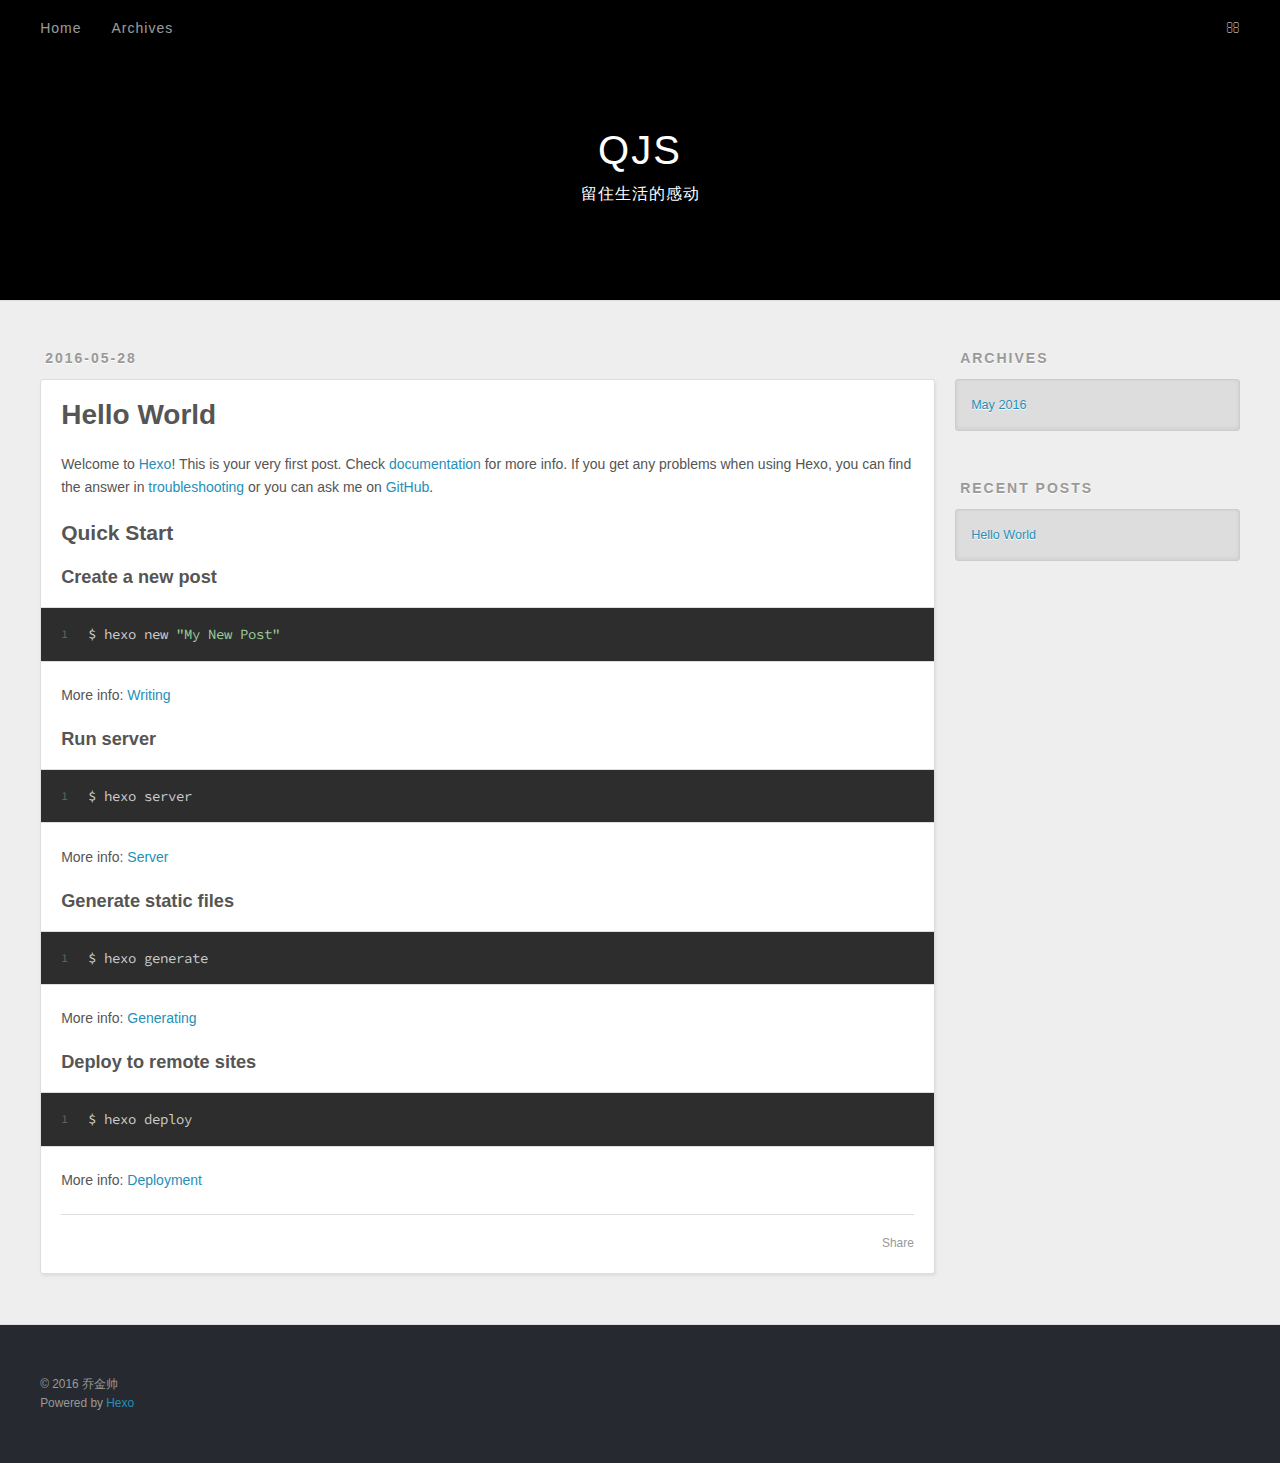
==== commit 4a1f2bce: "Site updated: 2016-05-28 19:33:58" ====
--- a/index.html
+++ b/index.html
@@ -1,99 +1,95 @@
-
- <!DOCTYPE HTML>
-<html >
+<!DOCTYPE html>
+<html>
 <head>
-  <meta charset="UTF-8">
+  <meta charset="utf-8">
   
-    <title>qjs</title>
-    <meta name="viewport" content="width=device-width, initial-scale=1,user-scalable=no">
-    
-    <meta name="author" content="qiao">
-    
-
-    
-    <meta name="description">
+  <title>QJS</title>
+  <meta name="viewport" content="width=device-width, initial-scale=1, maximum-scale=1">
+  <meta name="description">
 <meta property="og:type" content="website">
-<meta property="og:title" content="qjs">
+<meta property="og:title" content="QJS">
 <meta property="og:url" content="http://yoursite.com/index.html">
-<meta property="og:site_name" content="qjs">
+<meta property="og:site_name" content="QJS">
 <meta property="og:description">
 <meta name="twitter:card" content="summary">
-<meta name="twitter:title" content="qjs">
+<meta name="twitter:title" content="QJS">
 <meta name="twitter:description">
+  
+    <link rel="alternate" href="/atom.xml" title="QJS" type="application/atom+xml">
+  
+  
+    <link rel="icon" href="/favicon.png">
+  
+  
+    <link href="//fonts.googleapis.com/css?family=Source+Code+Pro" rel="stylesheet" type="text/css">
+  
+  <link rel="stylesheet" href="/css/style.css">
+  
 
+</head>
+
+<body>
+  <div id="container">
+    <div id="wrap">
+      <header id="header">
+  <div id="banner"></div>
+  <div id="header-outer" class="outer">
+    <div id="header-title" class="inner">
+      <h1 id="logo-wrap">
+        <a href="/" id="logo">QJS</a>
+      </h1>
+      
+        <h2 id="subtitle-wrap">
+          <a href="/" id="subtitle">留住生活的感动</a>
+        </h2>
+      
+    </div>
+    <div id="header-inner" class="inner">
+      <nav id="main-nav">
+        <a id="main-nav-toggle" class="nav-icon"></a>
+        
+          <a class="main-nav-link" href="/">Home</a>
+        
+          <a class="main-nav-link" href="/archives">Archives</a>
+        
+      </nav>
+      <nav id="sub-nav">
+        
+          <a id="nav-rss-link" class="nav-icon" href="/atom.xml" title="RSS Feed"></a>
+        
+        <a id="nav-search-btn" class="nav-icon" title="Search"></a>
+      </nav>
+      <div id="search-form-wrap">
+        <form action="//google.com/search" method="get" accept-charset="UTF-8" class="search-form"><input type="search" name="q" results="0" class="search-form-input" placeholder="Search"><button type="submit" class="search-form-submit">&#xF002;</button><input type="hidden" name="sitesearch" value="http://yoursite.com"></form>
+      </div>
+    </div>
+  </div>
+</header>
+      <div class="outer">
+        <section id="main">
+  
+    <article id="post-hello-world" class="article article-type-post" itemscope itemprop="blogPost">
+  <div class="article-meta">
+    <a href="/2016/05/28/hello-world/" class="article-date">
+  <time datetime="2016-05-28T10:27:58.028Z" itemprop="datePublished">2016-05-28</time>
+</a>
     
-    <link rel="alternative" href="/atom.xml" title="qjs" type="application/atom+xml">
+  </div>
+  <div class="article-inner">
     
     
-    <link rel="icon" href="/img/favicon.ico">
+      <header class="article-header">
+        
+  
+    <h1 itemprop="name">
+      <a class="article-title" href="/2016/05/28/hello-world/">Hello World</a>
+    </h1>
+  
+
+      </header>
     
-    
-    <link rel="apple-touch-icon" href="/img/jacman.jpg">
-    <link rel="apple-touch-icon-precomposed" href="/img/jacman.jpg">
-    
-    <link rel="stylesheet" href="/css/style.css">
-</head>
-
-  <body>
-    <header>
+    <div class="article-entry" itemprop="articleBody">
       
-<div>
-		
-			<div id="imglogo">
-				<a href="/"><img src="/img/logo.png" alt="qjs" title="qjs"/></a>
-			</div>
-			
-			<div id="textlogo">
-				<h1 class="site-name"><a href="/" title="qjs">qjs</a></h1>
-				<h2 class="blog-motto"></h2>
-			</div>
-			<div class="navbar"><a class="navbutton navmobile" href="#" title="Menu">
-			</a></div>
-			<nav class="animated">
-				<ul>
-					<ul>
-					 
-						<li><a href="/">Home</a></li>
-					
-						<li><a href="/archives">Archives</a></li>
-					
-						<li><a href="/about">About</a></li>
-					
-					<li>
- 					
-					<form class="search" action="//google.com/search" method="get" accept-charset="utf-8">
-						<label>Search</label>
-						<input type="search" id="search" name="q" autocomplete="off" maxlength="20" placeholder="Search" />
-						<input type="hidden" name="q" value="site:yoursite.com">
-					</form>
-					
-					</li>
-				</ul>
-			</nav>			
-</div>
-    </header>
-    <div id="container">
-      <div id="main">
-
-   
-    
-    <article class="post-expand post" itemprop="articleBody"> 
-        <header class="article-info clearfix">
-  <h1 itemprop="name">
-    
-      <a href="/2016/05/28/hello-world/" title="Hello World" itemprop="url">Hello World</a>
-  </h1>
-  <p class="article-author">By
-       
-		<a href="/about" title="qiao" target="_blank" itemprop="author">qiao</a>
-		
-  <p class="article-time">
-    <time datetime="2016-05-28T10:27:58.028Z" itemprop="datePublished"> Published 2016-05-28</time>
-    
-  </p>
-</header>
-    <div class="article-content">
-        
         <p>Welcome to <a href="https://hexo.io/" target="_blank" rel="external">Hexo</a>! This is your very first post. Check <a href="https://hexo.io/docs/" target="_blank" rel="external">documentation</a> for more info. If you get any problems when using Hexo, you can find the answer in <a href="https://hexo.io/docs/troubleshooting.html" target="_blank" rel="external">troubleshooting</a> or you can ask me on <a href="https://github.com/hexojs/hexo/issues" target="_blank" rel="external">GitHub</a>.</p>
 <h2 id="Quick-Start"><a href="#Quick-Start" class="headerlink" title="Quick Start"></a>Quick Start</h2><h3 id="Create-a-new-post"><a href="#Create-a-new-post" class="headerlink" title="Create a new post"></a>Create a new post</h3><figure class="highlight bash"><table><tr><td class="gutter"><pre><span class="line">1</span><br></pre></td><td class="code"><pre><span class="line">$ hexo new <span class="string">"My New Post"</span></span><br></pre></td></tr></table></figure>
 <p>More info: <a href="https://hexo.io/docs/writing.html" target="_blank" rel="external">Writing</a></p>
@@ -104,236 +100,88 @@
 <h3 id="Deploy-to-remote-sites"><a href="#Deploy-to-remote-sites" class="headerlink" title="Deploy to remote sites"></a>Deploy to remote sites</h3><figure class="highlight bash"><table><tr><td class="gutter"><pre><span class="line">1</span><br></pre></td><td class="code"><pre><span class="line">$ hexo deploy</span><br></pre></td></tr></table></figure>
 <p>More info: <a href="https://hexo.io/docs/deployment.html" target="_blank" rel="external">Deployment</a></p>
 
-        
-        
-        <p class="article-more-link">
-          
-       </p>
+      
     </div>
-    <footer class="article-footer clearfix">
-<div class="article-catetags">
-
-
-</div>
-
-
-
-
-<div class="comments-count">
-	
-</div>
-
-</footer>
-
-
-    </article>
-
-
-
-
-
-
-
-</div>
-      <div class="openaside"><a class="navbutton" href="#" title="Show Sidebar"></a></div>
-
-<div id="asidepart">
-<div class="closeaside"><a class="closebutton" href="#" title="Hide Sidebar"></a></div>
-<aside class="clearfix">
-
+    <footer class="article-footer">
+      <a data-url="http://yoursite.com/2016/05/28/hello-world/" data-id="cior2xcpi0000i8oplpdzxj3z" class="article-share-link">Share</a>
+      
+      
+    </footer>
+  </div>
   
+</article>
 
 
   
 
+</section>
+        
+          <aside id="sidebar">
   
+    
 
-  <div class="linkslist">
-  <p class="asidetitle">Links</p>
-    <ul>
+  
+    
+
+  
+    
+  
+    
+  <div class="widget-wrap">
+    <h3 class="widget-title">Archives</h3>
+    <div class="widget">
+      <ul class="archive-list"><li class="archive-list-item"><a class="archive-list-link" href="/archives/2016/05/">May 2016</a></li></ul>
+    </div>
+  </div>
+
+
+  
+    
+  <div class="widget-wrap">
+    <h3 class="widget-title">Recent Posts</h3>
+    <div class="widget">
+      <ul>
         
           <li>
-            
-            	<a href="http://surine.github.io" target="_blank" title="孙立伟">孙立伟</a>
-            
+            <a href="/2016/05/28/hello-world/">Hello World</a>
           </li>
         
-    </ul>
-</div>
+      </ul>
+    </div>
+  </div>
 
   
+</aside>
+        
+      </div>
+      <footer id="footer">
+  
+  <div class="outer">
+    <div id="footer-info" class="inner">
+      &copy; 2016 乔金帅<br>
+      Powered by <a href="http://hexo.io/" target="_blank">Hexo</a>
+    </div>
+  </div>
+</footer>
+    </div>
+    <nav id="mobile-nav">
+  
+    <a href="/" class="mobile-nav-link">Home</a>
+  
+    <a href="/archives" class="mobile-nav-link">Archives</a>
+  
+</nav>
+    
+
+<script src="//ajax.googleapis.com/ajax/libs/jquery/2.0.3/jquery.min.js"></script>
 
 
-  <div class="rsspart">
-	<a href="/atom.xml" target="_blank" title="rss">RSS</a>
-</div>
-
-  <div class="weiboshow">
-  <p class="asidetitle">Weibo</p>
-    <iframe width="100%" height="119" class="share_self"  frameborder="0" scrolling="no" src="http://widget.weibo.com/weiboshow/index.php?language=&width=0&height=119&fansRow=2&ptype=1&speed=0&skin=9&isTitle=1&noborder=1&isWeibo=0&isFans=0&uid=null&verifier=b3593ceb&dpc=1"></iframe>
-</div>
+  <link rel="stylesheet" href="/fancybox/jquery.fancybox.css">
+  <script src="/fancybox/jquery.fancybox.pack.js"></script>
 
 
-</aside>
-</div>
-    </div>
-    <footer><div id="footer" >
-	
-	<div class="line">
-		<span></span>
-		<div class="author"></div>
-	</div>
-	
-	
-	<section class="info">
-		<p> Hello ,I&#39;m 乔金帅 Page in Google. <br/>
-			This is my blog,believe it or not.</p>
-	</section>
-	 
-	<div class="social-font" class="clearfix">
-		
-		<a href="http://weibo.com/5666103831" target="_blank" class="icon-weibo" title="微博"></a>
-		
-		
-		
-		
-		
-		
-		
-		
-		
-		
-	</div>
-			
-		
+<script src="/js/script.js"></script>
 
-		<p class="copyright">
-		Powered by <a href="http://hexo.io" target="_blank" title="hexo">hexo</a> and Theme by <a href="https://github.com/wuchong/jacman" target="_blank" title="Jacman">Jacman</a> © 2016 
-		
-		<a href="/about" target="_blank" title="qiao">qiao</a>
-		
-		
-		</p>
-</div>
-</footer>
-    <script src="/js/jquery-2.0.3.min.js"></script>
-<script src="/js/jquery.imagesloaded.min.js"></script>
-<script src="/js/gallery.js"></script>
-<script src="/js/jquery.qrcode-0.12.0.min.js"></script>
-
-<script type="text/javascript">
-$(document).ready(function(){ 
-  $('.navbar').click(function(){
-    $('header nav').toggleClass('shownav');
-  });
-  var myWidth = 0;
-  function getSize(){
-    if( typeof( window.innerWidth ) == 'number' ) {
-      myWidth = window.innerWidth;
-    } else if( document.documentElement && document.documentElement.clientWidth) {
-      myWidth = document.documentElement.clientWidth;
-    };
-  };
-  var m = $('#main'),
-      a = $('#asidepart'),
-      c = $('.closeaside'),
-      o = $('.openaside');
-  c.click(function(){
-    a.addClass('fadeOut').css('display', 'none');
-    o.css('display', 'block').addClass('fadeIn');
-    m.addClass('moveMain');
-  });
-  o.click(function(){
-    o.css('display', 'none').removeClass('beforeFadeIn');
-    a.css('display', 'block').removeClass('fadeOut').addClass('fadeIn');      
-    m.removeClass('moveMain');
-  });
-  $(window).scroll(function(){
-    o.css("top",Math.max(80,260-$(this).scrollTop()));
-  });
-  
-  $(window).resize(function(){
-    getSize(); 
-    if (myWidth >= 1024) {
-      $('header nav').removeClass('shownav');
-    }else{
-      m.removeClass('moveMain');
-      a.css('display', 'block').removeClass('fadeOut');
-      o.css('display', 'none');
-        
-    }
-  });
-});
-</script>
-
-
-
-
-
-
-
-
-
-
-<link rel="stylesheet" href="/fancybox/jquery.fancybox.css" media="screen" type="text/css">
-<script src="/fancybox/jquery.fancybox.pack.js"></script>
-<script type="text/javascript">
-$(document).ready(function(){ 
-  $('.article-content').each(function(i){
-    $(this).find('img').each(function(){
-      if ($(this).parent().hasClass('fancybox')) return;
-      var alt = this.alt;
-      if (alt) $(this).after('<span class="caption">' + alt + '</span>');
-      $(this).wrap('<a href="' + this.src + '" title="' + alt + '" class="fancybox"></a>');
-    });
-    $(this).find('.fancybox').each(function(){
-      $(this).attr('rel', 'article' + i);
-    });
-  });
-  if($.fancybox){
-    $('.fancybox').fancybox();
-  }
-}); 
-</script>
-
-
-
-<!-- Analytics Begin -->
-
-
-
-<script>
-var _hmt = _hmt || [];
-(function() {
-  var hm = document.createElement("script");
-  hm.src = "//hm.baidu.com/hm.js?e6d1f421bbc9962127a50488f9ed37d1";
-  var s = document.getElementsByTagName("script")[0]; 
-  s.parentNode.insertBefore(hm, s);
-})();
-</script>
-
-
-
-<!-- Analytics End -->
-
-<!-- Totop Begin -->
-
-	<div id="totop">
-	<a title="Back to Top"><img src="/img/scrollup.png"/></a>
-	</div>
-	<script src="/js/totop.js"></script>
-
-<!-- Totop End -->
-
-<!-- MathJax Begin -->
-<!-- mathjax config similar to math.stackexchange -->
-
-
-<!-- MathJax End -->
-
-<!-- Tiny_search Begin -->
-
-<!-- Tiny_search End -->
-
-  </body>
- </html>
+  </div>
+</body>
+</html>--- a/css/style.css
+++ b/css/style.css
@@ -1,3 +1,14 @@
+body {
+  width: 100%;
+}
+body:before,
+body:after {
+  content: "";
+  display: table;
+}
+body:after {
+  clear: both;
+}
 html,
 body,
 div,
@@ -89,100 +100,6 @@
 a img {
   border: none;
 }
-/* custom Font*/
-@font-face {
-  font-family: "covered_by_your_graceregular";
-  font-weight: normal;
-  font-style: normal;
-  src: url("../font/coveredbyyourgrace-webfont.eot");
-  src: url("../font/coveredbyyourgrace-webfont.eot?#iefix") format('embedded-opentype'), url("../font/coveredbyyourgrace-webfont.svg#covered_by_your_graceregular") format('svg'), url("../font/coveredbyyourgrace-webfont.woff") format('woff'), url("../font/coveredbyyourgrace-webfont.ttf") format('truetype');
-}
-/* icon Font */
-@font-face {
-  font-family: "FontAwesome";
-  font-style: normal;
-  font-weight: normal;
-  src: url("../font/fontawesome-webfont.eot?v=#4.0.3");
-  src: url("../font/fontawesome-webfont.eot?#iefix&v=#4.0.3") format("embedded-opentype"), url("../font/fontawesome-webfont.woff?v=#4.0.3") format("woff"), url("../font/fontawesome-webfont.ttf?v=#4.0.3") format("truetype"), url("../font/fontawesome-webfont.svg#fontawesomeregular?v=#4.0.3") format("svg");
-}
-@font-face {
-  font-family: "fontdiao";
-  font-weight: normal;
-  font-style: normal;
-  src: url("../font/fontdiao.eot");
-  src: url("../font/fontdiao.eot?#iefix") format('embedded-opentype'), url("../font/fontdiao.svg#fontdiao") format('svg'), url("../font/fontdiao.woff") format('woff'), url("../font/fontdiao.ttf") format('truetype');
-}
-/* Public style */
-* {
-  -webkit-margin-before: 0;
-  -webkit-margin-after: 0;
-}
-body {
-  background: #ddd;
-  font-family: "Helvetica Neue", "Helvetica", "Microsoft YaHei", "WenQuanYi Micro Hei", Arial, sans-serif;
-  font-size: 100%;
-  color: #817c7c;
-  line-height: 1.5;
-  min-height: 100vh;
-  display: -webkit-flex;
-  display: -webkit-box;
-  display: -moz-box;
-  display: -webkit-flex;
-  display: -ms-flexbox;
-  display: box;
-  display: flex;
-  -webkit-flex-direction: column;
-  -webkit-box-orient: vertical;
-  -moz-box-orient: vertical;
-  -o-box-orient: vertical;
-  -webkit-flex-direction: column;
-  -ms-flex-direction: column;
-  flex-direction: column;
-}
-iframe {
-  margin-top: 10px;
-}
-small {
-  font-size: 80%;
-}
-sub,
-sup {
-  font-size: 75%;
-  line-height: 0;
-  position: relative;
-  vertical-align: baseline;
-}
-sup {
-  top: -0.5em;
-  padding-left: 0.3em;
-}
-sub {
-  bottom: -0.25em;
-}
-a {
-  text-decoration: none;
-  color: #817c7c;
-}
-a:hover,
-a:focus {
-  outline: 0;
-  text-decoration: none;
-  -webkit-transition: color 0.25s, background 0.5s;
-  -moz-transition: color 0.25s, background 0.5s;
-  -o-transition: color 0.25s, background 0.5s;
-  -ms-transition: color 0.25s, background 0.5s;
-  transition: color 0.25s, background 0.5s;
-}
-a:hover:before {
-  -webkit-transition: color 0.25s, background 0.5s;
-  -moz-transition: color 0.25s, background 0.5s;
-  -o-transition: color 0.25s, background 0.5s;
-  -ms-transition: color 0.25s, background 0.5s;
-  transition: color 0.25s, background 0.5s;
-}
-input:focus {
-  outline: none;
-}
 input,
 button {
   margin: 0;
@@ -193,954 +110,565 @@
   border: 0;
   padding: 0;
 }
-h1 {
-  font-size: 1.5em;
-}
-.fa {
-  display: inline-block;
+@font-face {
   font-family: FontAwesome;
   font-style: normal;
   font-weight: normal;
-  line-height: 1;
-  -webkit-font-smoothing: antialiased;
-  -moz-osx-font-smoothing: grayscale;
-}
-.clearfix {
-  zoom: 1;
-}
-.clearfix:before,
-.clearfix:after {
+  src: url("fonts/fontawesome-webfont.eot?v=#4.0.3");
+  src: url("fonts/fontawesome-webfont.eot?#iefix&v=#4.0.3") format("embedded-opentype"), url("fonts/fontawesome-webfont.woff?v=#4.0.3") format("woff"), url("fonts/fontawesome-webfont.ttf?v=#4.0.3") format("truetype"), url("fonts/fontawesome-webfont.svg#fontawesomeregular?v=#4.0.3") format("svg");
+}
+html,
+body,
+#container {
+  height: 100%;
+}
+body {
+  background: #eee;
+  font: 14px "Helvetica Neue", Helvetica, Arial, sans-serif;
+  -webkit-text-size-adjust: 100%;
+}
+.outer {
+  max-width: 1220px;
+  margin: 0 auto;
+  padding: 0 20px;
+}
+.outer:before,
+.outer:after {
   content: "";
   display: table;
 }
-.clearfix:after {
+.outer:after {
   clear: both;
 }
-::-webkit-input-placeholder {
-  color: #fff;
-  padding: 2px 0 0 4px;
-}
-::-moz-placeholder {
-  color: #fff;
-  padding: 2px 0 0 4px;
-}
-:-ms-input-placeholder {
-  color: #fff;
-  padding: 2px 0 0 4px;
-}
-::-webkit-input-placeholder::before {
-  font-family: "FontAwesome";
-  -webkit-font-smoothing: antialiased;
-  -moz-osx-font-smoothing: grayscale;
-  content: "\f002";
-  padding-right: 4px;
-}
-::-moz-placeholder:before {
-  font-family: "FontAwesome";
-  -webkit-font-smoothing: antialiased;
-  -moz-osx-font-smoothing: grayscale;
-  content: "\f002";
-  padding-right: 4px;
-}
-:-ms-input-placeholder::before {
-  font-family: "FontAwesome";
-  -webkit-font-smoothing: antialiased;
-  -moz-osx-font-smoothing: grayscale;
-  content: "\f002";
-  padding-right: 4px;
-}
-input[type="search"]::-webkit-search-cancel-button,
-input[type="search"]::-webkit-search-decoration {
-  -webkit-appearance: none;
-}
-::-webkit-search-cancel-button:after {
-  font-family: "FontAwesome";
-  -webkit-font-smoothing: antialiased;
-  -moz-osx-font-smoothing: grayscale;
-  content: '\f00d';
-  color: #fff;
-  padding-right: 4px;
-}
-/* css3 animate */
-.animated {
-  -webkit-animation-fill-mode: both;
-  -moz-animation-fill-mode: both;
-  -o-animation-fill-mode: both;
-  -ms-animation-fill-mode: both;
-  animation-fill-mode: both;
-  -webkit-animation-duration: 1s;
-  -moz-animation-duration: 1s;
-  -o-animation-duration: 1s;
-  -ms-animation-duration: 1s;
-  animation-duration: 1s;
-}
-@-webkit-keyframes fadeIn {
-  0% {
-    opacity: 0;
-    -ms-filter: "progid:DXImageTransform.Microsoft.Alpha(Opacity=0)";
-    filter: alpha(opacity=0);
-  }
-  100% {
-    opacity: 1;
-    -ms-filter: none;
-    filter: none;
-  }
-}
-.fadeIn {
-  -webkit-animation-name: fadeIn;
-  -moz-animation-name: fadeIn;
-  -o-animation-name: fadeIn;
-  -ms-animation-name: fadeIn;
-  animation-name: fadeIn;
-}
-.fadeOut {
-  -webkit-animation-name: fadeOut;
-  -moz-animation-name: fadeOut;
-  -o-animation-name: fadeOut;
-  -ms-animation-name: fadeOut;
-  animation-name: fadeOut;
-}
-@-moz-keyframes fadeInDown {
-  0% {
-    opacity: 0;
-    -ms-filter: "progid:DXImageTransform.Microsoft.Alpha(Opacity=0)";
-    filter: alpha(opacity=0);
-    -webkit-transform: translateY(-20px);
-    -moz-transform: translateY(-20px);
-    -o-transform: translateY(-20px);
-    -ms-transform: translateY(-20px);
-    transform: translateY(-20px);
-  }
-  100% {
-    opacity: 1;
-    -ms-filter: none;
-    filter: none;
-    -webkit-transform: translateY(0);
-    -moz-transform: translateY(0);
-    -o-transform: translateY(0);
-    -ms-transform: translateY(0);
-    transform: translateY(0);
-  }
-}
-@-webkit-keyframes fadeInDown {
-  0% {
-    opacity: 0;
-    -ms-filter: "progid:DXImageTransform.Microsoft.Alpha(Opacity=0)";
-    filter: alpha(opacity=0);
-    -webkit-transform: translateY(-20px);
-    -moz-transform: translateY(-20px);
-    -o-transform: translateY(-20px);
-    -ms-transform: translateY(-20px);
-    transform: translateY(-20px);
-  }
-  100% {
-    opacity: 1;
-    -ms-filter: none;
-    filter: none;
-    -webkit-transform: translateY(0);
-    -moz-transform: translateY(0);
-    -o-transform: translateY(0);
-    -ms-transform: translateY(0);
-    transform: translateY(0);
-  }
-}
-@-o-keyframes fadeInDown {
-  0% {
-    opacity: 0;
-    -ms-filter: "progid:DXImageTransform.Microsoft.Alpha(Opacity=0)";
-    filter: alpha(opacity=0);
-    -webkit-transform: translateY(-20px);
-    -moz-transform: translateY(-20px);
-    -o-transform: translateY(-20px);
-    -ms-transform: translateY(-20px);
-    transform: translateY(-20px);
-  }
-  100% {
-    opacity: 1;
-    -ms-filter: none;
-    filter: none;
-    -webkit-transform: translateY(0);
-    -moz-transform: translateY(0);
-    -o-transform: translateY(0);
-    -ms-transform: translateY(0);
-    transform: translateY(0);
-  }
-}
-@keyframes fadeInDown {
-  0% {
-    opacity: 0;
-    -ms-filter: "progid:DXImageTransform.Microsoft.Alpha(Opacity=0)";
-    filter: alpha(opacity=0);
-    -webkit-transform: translateY(-20px);
-    -moz-transform: translateY(-20px);
-    -o-transform: translateY(-20px);
-    -ms-transform: translateY(-20px);
-    transform: translateY(-20px);
-  }
-  100% {
-    opacity: 1;
-    -ms-filter: none;
-    filter: none;
-    -webkit-transform: translateY(0);
-    -moz-transform: translateY(0);
-    -o-transform: translateY(0);
-    -ms-transform: translateY(0);
-    transform: translateY(0);
-  }
-}
-body >header {
+.inner {
+  display: inline;
+  float: left;
+  width: 98.33333333333333%;
+  margin: 0 0.833333333333333%;
+}
+.left,
+.alignleft {
+  float: left;
+}
+.right,
+.alignright {
+  float: right;
+}
+.clear {
+  clear: both;
+}
+#container {
+  position: relative;
+}
+.mobile-nav-on {
+  overflow: hidden;
+}
+#wrap {
+  height: 100%;
   width: 100%;
-  -webkit-box-shadow: 2px 4px 5px rgba(3,3,3,0.2);
-  box-shadow: 2px 4px 5px rgba(3,3,3,0.2);
-  background: url("../") center #2ca6cb;
-  color: #fff;
-  padding: 1em 0 0.8em;
-}
-@media only screen and (min-width: 1024px) {
-  body >header {
-    padding: 1.8em 0 1.5em;
-  }
-}
-body >header >div {
-  width: 95%;
-  margin: 0 auto;
+  position: absolute;
+  top: 0;
+  left: 0;
+  -webkit-transition: 0.2s ease-out;
+  -moz-transition: 0.2s ease-out;
+  -ms-transition: 0.2s ease-out;
+  transition: 0.2s ease-out;
+  z-index: 1;
+  background: #eee;
+}
+.mobile-nav-on #wrap {
+  left: 280px;
+}
+@media screen and (min-width: 768px) {
+  #main {
+    display: inline;
+    float: left;
+    width: 73.33333333333333%;
+    margin: 0 0.833333333333333%;
+  }
+}
+.article-date,
+.article-category-link,
+.archive-year,
+.widget-title {
+  text-decoration: none;
+  text-transform: uppercase;
+  letter-spacing: 2px;
+  color: #999;
+  margin-bottom: 1em;
+  margin-left: 5px;
+  line-height: 1em;
+  text-shadow: 0 1px #fff;
+  font-weight: bold;
+}
+.article-inner,
+.archive-article-inner {
+  background: #fff;
+  -webkit-box-shadow: 1px 2px 3px #ddd;
+  box-shadow: 1px 2px 3px #ddd;
+  border: 1px solid #ddd;
+  -webkit-border-radius: 3px;
+  border-radius: 3px;
+}
+.article-entry h1,
+.widget h1 {
+  font-size: 2em;
+}
+.article-entry h2,
+.widget h2 {
+  font-size: 1.5em;
+}
+.article-entry h3,
+.widget h3 {
+  font-size: 1.3em;
+}
+.article-entry h4,
+.widget h4 {
+  font-size: 1.2em;
+}
+.article-entry h5,
+.widget h5 {
+  font-size: 1em;
+}
+.article-entry h6,
+.widget h6 {
+  font-size: 1em;
+  color: #999;
+}
+.article-entry hr,
+.widget hr {
+  border: 1px dashed #ddd;
+}
+.article-entry strong,
+.widget strong {
+  font-weight: bold;
+}
+.article-entry em,
+.widget em,
+.article-entry cite,
+.widget cite {
+  font-style: italic;
+}
+.article-entry sup,
+.widget sup,
+.article-entry sub,
+.widget sub {
+  font-size: 0.75em;
+  line-height: 0;
+  position: relative;
+  vertical-align: baseline;
+}
+.article-entry sup,
+.widget sup {
+  top: -0.5em;
+}
+.article-entry sub,
+.widget sub {
+  bottom: -0.2em;
+}
+.article-entry small,
+.widget small {
+  font-size: 0.85em;
+}
+.article-entry acronym,
+.widget acronym,
+.article-entry abbr,
+.widget abbr {
+  border-bottom: 1px dotted;
+}
+.article-entry ul,
+.widget ul,
+.article-entry ol,
+.widget ol,
+.article-entry dl,
+.widget dl {
+  margin: 0 20px;
+  line-height: 1.6em;
+}
+.article-entry ul ul,
+.widget ul ul,
+.article-entry ol ul,
+.widget ol ul,
+.article-entry ul ol,
+.widget ul ol,
+.article-entry ol ol,
+.widget ol ol {
+  margin-top: 0;
+  margin-bottom: 0;
+}
+.article-entry ul,
+.widget ul {
+  list-style: disc;
+}
+.article-entry ol,
+.widget ol {
+  list-style: decimal;
+}
+.article-entry dt,
+.widget dt {
+  font-weight: bold;
+}
+#header {
+  height: 300px;
+  position: relative;
+  border-bottom: 1px solid #ddd;
+}
+#header:before,
+#header:after {
+  content: "";
+  position: absolute;
+  left: 0;
+  right: 0;
+  height: 40px;
+}
+#header:before {
+  top: 0;
+  background: -webkit-linear-gradient(rgba(0,0,0,0.2), transparent);
+  background: -moz-linear-gradient(rgba(0,0,0,0.2), transparent);
+  background: -ms-linear-gradient(rgba(0,0,0,0.2), transparent);
+  background: linear-gradient(rgba(0,0,0,0.2), transparent);
+}
+#header:after {
+  bottom: 0;
+  background: -webkit-linear-gradient(transparent, rgba(0,0,0,0.2));
+  background: -moz-linear-gradient(transparent, rgba(0,0,0,0.2));
+  background: -ms-linear-gradient(transparent, rgba(0,0,0,0.2));
+  background: linear-gradient(transparent, rgba(0,0,0,0.2));
+}
+#header-outer {
+  height: 100%;
+  position: relative;
+}
+#header-inner {
   position: relative;
   overflow: hidden;
 }
-@media only screen and (min-width: 1024px) {
-  body >header >div {
-    width: 93%;
-  }
-}
-body >header a {
+#banner {
+  position: absolute;
+  top: 0;
+  left: 0;
+  width: 100%;
+  height: 100%;
+  background: url("images/banner.jpg") center #000;
+  -webkit-background-size: cover;
+  -moz-background-size: cover;
+  background-size: cover;
+  z-index: -1;
+}
+#header-title {
+  text-align: center;
+  height: 40px;
+  position: absolute;
+  top: 50%;
+  left: 0;
+  margin-top: -20px;
+}
+#logo,
+#subtitle {
+  text-decoration: none;
+  color: #fff;
+  font-weight: 300;
+  text-shadow: 0 1px 4px rgba(0,0,0,0.3);
+}
+#logo {
+  font-size: 40px;
+  line-height: 40px;
+  letter-spacing: 2px;
+}
+#subtitle {
+  font-size: 16px;
+  line-height: 16px;
+  letter-spacing: 1px;
+}
+#subtitle-wrap {
+  margin-top: 16px;
+}
+#main-nav {
+  float: left;
+  margin-left: -15px;
+}
+.nav-icon,
+.main-nav-link {
+  float: left;
+  color: #fff;
+  opacity: 0.6;
+  text-decoration: none;
+  text-shadow: 0 1px rgba(0,0,0,0.2);
+  -webkit-transition: opacity 0.2s;
+  -moz-transition: opacity 0.2s;
+  -ms-transition: opacity 0.2s;
+  transition: opacity 0.2s;
   display: block;
-  color: #fff;
-}
-#imglogo {
-  float: left;
-  width: 4em;
-  height: 4em;
-}
-@media only screen and (min-width: 768px) {
-  #imglogo {
-    width: 5em;
-  }
-}
-@media only screen and (min-width: 1024px) {
-  #imglogo {
-    width: 5.5em;
-  }
-}
-#imglogo img {
-  width: 4em;
-}
-@media only screen and (min-width: 768px) {
-  #imglogo img {
-    width: 5em;
-  }
-}
-@media only screen and (min-width: 1024px) {
-  #imglogo img {
-    width: 5.5em;
-  }
-}
-#textlogo {
-  float: left;
-  width: 75%;
-  margin-left: 0.5em;
-}
-#textlogo h1.site-name {
-  width: 86%;
-  font-family: "covered_by_your_graceregular";
-  font-size: 200%;
-  line-height: 1.5;
-  -webkit-font-smoothing: antialiased;
-  -moz-osx-font-smoothing: grayscale;
-}
-@media only screen and (min-width: 768px) {
-  #textlogo h1.site-name {
-    font-size: 240%;
-  }
-}
-@media only screen and (min-width: 1024px) {
-  #textlogo h1.site-name {
-    font-size: 280%;
-  }
-}
-#textlogo h2.blog-motto {
-  font-size: 0.7em;
-  font-weight: normal;
-}
-@media only screen and (min-width: 768px) {
-  #textlogo h2.blog-motto {
-    font-size: 100%;
-  }
-}
-@media only screen and (min-width: 1024px) {
-  #textlogo h2.blog-motto {
-    font-size: 110%;
-  }
-}
-.navbar {
+  padding: 20px 15px;
+}
+.nav-icon:hover,
+.main-nav-link:hover {
+  opacity: 1;
+}
+.nav-icon {
+  font-family: FontAwesome;
+  text-align: center;
+  font-size: 14px;
+  width: 14px;
+  height: 14px;
+  padding: 20px 15px;
+  position: relative;
+  cursor: pointer;
+}
+.main-nav-link {
+  font-weight: 300;
+  letter-spacing: 1px;
+}
+@media screen and (max-width: 479px) {
+  .main-nav-link {
+    display: none;
+  }
+}
+#main-nav-toggle {
+  display: none;
+}
+#main-nav-toggle:before {
+  content: "\f0c9";
+}
+@media screen and (max-width: 479px) {
+  #main-nav-toggle {
+    display: block;
+  }
+}
+#sub-nav {
+  float: right;
+  margin-right: -15px;
+}
+#nav-rss-link:before {
+  content: "\f09e";
+}
+#nav-search-btn:before {
+  content: "\f002";
+}
+#search-form-wrap {
   position: absolute;
-  width: 2em;
-  right: 0em;
-  top: 1em;
-  padding: 0.5em;
-}
-@media only screen and (min-width: 1024px) {
-  .navbar {
-    display: none;
-  }
-}
-.navbutton::before {
-  font-family: "FontAwesome";
-  -webkit-font-smoothing: antialiased;
-  -moz-osx-font-smoothing: grayscale;
-  content: "\f0c9";
-}
-.navmobile::before {
-  padding-left: 1em;
-}
-header nav {
-  float: left;
-  width: 100%;
-  font-size: 112.5%;
-  padding-top: 0.5em;
-  max-height: 0.01em;
-  -webkit-transition: max-height 1s ease-out;
-  -moz-transition: max-height 1s ease-out;
-  -o-transition: max-height 1s ease-out;
-  -ms-transition: max-height 1s ease-out;
-  transition: max-height 1s ease-out;
-}
-@media only screen and (min-width: 568px) {
-  header nav {
-    width: 50%;
-  }
-}
-@media only screen and (min-width: 1024px) {
-  header nav {
-    float: right;
-    width: auto;
-    margin-top: 1em;
-    max-height: none;
-  }
-}
-@media only screen and (min-width: 1024px) {
-  header nav ul {
-    float: right;
-  }
-}
-@media only screen and (min-width: 1024px) {
-  header nav ul li {
-    float: left;
-  }
-}
-header nav ul li a {
-  padding: 0.2em 0 0.2em 1em;
-}
-@media only screen and (min-width: 1024px) {
-  header nav ul li a {
-    padding: 0.2em 1.5em;
-  }
-}
-header nav ul li a:hover {
-  background: #1b7f9e;
-  color: #e9cd4c;
-}
-.shownav {
-  max-height: 40em;
-}
-.search {
-  padding: 0.1em 0 0 1em;
-}
-.search input {
-  -webkit-appearance: textfield;
-  font-size: 0.87em;
-  line-height: 1.7;
-  border: 1px solid #fff;
-  color: #fff;
-  background: transparent;
-  width: 80%;
-  padding-left: 0.5em;
-}
-@media only screen and (min-width: 1024px) {
-  .search input {
-    width: 8em;
-    -webkit-transition: 0.5s width;
-    -moz-transition: 0.5s width;
-    -o-transition: 0.5s width;
-    -ms-transition: 0.5s width;
-    transition: 0.5s width;
-  }
-  .search input:focus {
-    width: 15em;
-  }
-}
-.search label {
-  display: none;
-}
-/* index layout */
-#container {
-  -webkit-flex: 1;
-  width: 95%;
-  margin: 0 auto;
-  overflow: hidden;
-}
-@media only screen and (min-width: 768px) {
-  #container {
-    width: 96%;
-  }
-}
-@media only screen and (min-width: 1024px) {
-  #container {
-    width: 94%;
-  }
-}
-@media only screen and (min-width: 1560px) {
-  #container {
-    width: 82%;
-  }
-}
-#main {
-  margin: 1em 0 0;
-  line-height: 1.8;
-}
-@media only screen and (min-width: 1024px) {
-  #main {
-    margin: 2em 0 0;
-    width: 75%;
-    float: left;
-    -webkit-transition: margin 0.5s ease-out;
-    -moz-transition: margin 0.5s ease-out;
-    -o-transition: margin 0.5s ease-out;
-    -ms-transition: margin 0.5s ease-out;
-    transition: margin 0.5s ease-out;
-  }
-}
-#main section.post {
-  background: #fafafa;
-  margin-bottom: 0.125em;
-}
-#main section.post a {
-  display: block;
-  border-left: 0.5em solid #ccc;
-  -webkit-transition: border-left 0.45s;
-  -moz-transition: border-left 0.45s;
-  -o-transition: border-left 0.45s;
-  -ms-transition: border-left 0.45s;
-  transition: border-left 0.45s;
-  padding: 0.5em;
-}
-@media only screen and (min-width: 768px) {
-  #main section.post a {
-    padding: 1em;
-  }
-}
-#main section.post a:hover {
-  border-left: 0.5em solid #2ca6cb;
-}
-#main section.post a h1 {
-  color: #2ca6cb;
-  line-height: 2;
-}
-#main section.post a p {
-  color: #817c7c;
-}
-#main section.post a time {
-  color: #817c7c;
-  display: block;
-  margin: 0.5em 0;
-  font-size: 0.9em;
-}
-#main article.post-expand {
-  background: #fafafa;
-  margin-bottom: 3.5em;
-}
-#main article.post-expand .img-logo {
-  max-width: 180px;
-  max-height: 96px;
-  display: block !important;
-  margin-right: 0.7em;
-  margin-left: 0.7em;
-  padding: 0;
-  float: right;
-  clear: right;
-}
-#main article.post-expand .img-topic {
-  max-width: 300px;
-  max-height: 1800px;
-  display: block !important;
-  margin-left: 0.7em;
-  margin-right: 0.7em;
-  padding: 0;
-  float: right;
-  clear: right;
-}
-#main article.post-expand .article-more-link a {
-  display: inline-block;
-  line-height: 1em;
-  padding: 6px 15px;
+  top: 15px;
+  width: 150px;
+  height: 30px;
+  right: -150px;
+  opacity: 0;
+  -webkit-transition: 0.2s ease-out;
+  -moz-transition: 0.2s ease-out;
+  -ms-transition: 0.2s ease-out;
+  transition: 0.2s ease-out;
+}
+#search-form-wrap.on {
+  opacity: 1;
+  right: 0;
+}
+@media screen and (max-width: 479px) {
+  #search-form-wrap {
+    width: 100%;
+    right: -100%;
+  }
+}
+.search-form {
+  position: absolute;
+  top: 0;
+  left: 0;
+  right: 0;
+  background: #fff;
+  padding: 5px 15px;
   -webkit-border-radius: 15px;
   border-radius: 15px;
-  background: #ddd;
-  color: #817c7c;
+  -webkit-box-shadow: 0 0 10px rgba(0,0,0,0.3);
+  box-shadow: 0 0 10px rgba(0,0,0,0.3);
+}
+.search-form-input {
+  border: none;
+  background: none;
+  color: #555;
+  width: 100%;
+  font: 13px "Helvetica Neue", Helvetica, Arial, sans-serif;
+  outline: none;
+}
+.search-form-input::-webkit-search-results-decoration,
+.search-form-input::-webkit-search-cancel-button {
+  -webkit-appearance: none;
+}
+.search-form-submit {
+  position: absolute;
+  top: 50%;
+  right: 10px;
+  margin-top: -7px;
+  font: 13px FontAwesome;
+  border: none;
+  background: none;
+  color: #bbb;
+  cursor: pointer;
+}
+.search-form-submit:hover,
+.search-form-submit:focus {
+  color: #777;
+}
+.article {
+  margin: 50px 0;
+}
+.article-inner {
+  overflow: hidden;
+}
+.article-meta:before,
+.article-meta:after {
+  content: "";
+  display: table;
+}
+.article-meta:after {
+  clear: both;
+}
+.article-date {
+  float: left;
+}
+.article-category {
+  float: left;
+  line-height: 1em;
+  color: #ccc;
+  text-shadow: 0 1px #fff;
+  margin-left: 8px;
+}
+.article-category:before {
+  content: "\2022";
+}
+.article-category-link {
+  margin: 0 12px 1em;
+}
+.article-header {
+  padding: 20px 20px 0;
+}
+.article-title {
   text-decoration: none;
-}
-#main article.post-expand .article-more-link a:hover {
-  background: #2ca6cb;
-  color: #fff;
+  font-size: 2em;
+  font-weight: bold;
+  color: #555;
+  line-height: 1.1em;
+  -webkit-transition: color 0.2s;
+  -moz-transition: color 0.2s;
+  -ms-transition: color 0.2s;
+  transition: color 0.2s;
+}
+a.article-title:hover {
+  color: #258fb8;
+}
+.article-entry {
+  color: #555;
+  padding: 0 20px;
+}
+.article-entry:before,
+.article-entry:after {
+  content: "";
+  display: table;
+}
+.article-entry:after {
+  clear: both;
+}
+.article-entry p,
+.article-entry table {
+  line-height: 1.6em;
+  margin: 1.6em 0;
+}
+.article-entry h1,
+.article-entry h2,
+.article-entry h3,
+.article-entry h4,
+.article-entry h5,
+.article-entry h6 {
+  font-weight: bold;
+}
+.article-entry h1,
+.article-entry h2,
+.article-entry h3,
+.article-entry h4,
+.article-entry h5,
+.article-entry h6 {
+  line-height: 1.1em;
+  margin: 1.1em 0;
+}
+.article-entry a {
+  color: #258fb8;
   text-decoration: none;
 }
-#archive-page section.post a {
-  font-size: 0.9em;
-  padding: 0.5em !important;
-}
-@media only screen and (min-width: 768px) {
-  #archive-page section.post a time {
-    padding-left: 1em;
-  }
-}
-.moveMain {
-  margin-left: 10% !important;
-}
-.unexpand .prev {
-  border-left: 0.5em solid #ccc;
-}
-.unexpand .prev:hover {
-  border-left: 0.5em solid #2ca6cb;
-}
-#page-nav {
-  background: #fafafa;
-  text-align: center;
-  overflow: hidden;
-}
-#page-nav a {
-  display: inline-block;
-  padding: 0.5em 1em;
-}
-#page-nav a {
-  color: #2ca6cb;
-}
-#page-nav a:hover {
-  background: #ccc;
-  color: #2ca6cb;
-}
-#page-nav .prev {
-  float: left;
-  -webkit-transition: border-left 0.5s;
-  -moz-transition: border-left 0.5s;
-  -o-transition: border-left 0.5s;
-  -ms-transition: border-left 0.5s;
-  transition: border-left 0.5s;
-}
-#page-nav .prev span:before {
-  font-family: "FontAwesome";
-  -webkit-font-smoothing: antialiased;
-  -moz-osx-font-smoothing: grayscale;
-  content: "\f053";
-  padding-right: 0.5em;
-}
-#page-nav .next {
-  float: right;
-}
-#page-nav .next span:before {
-  font-family: "FontAwesome";
-  -webkit-font-smoothing: antialiased;
-  -moz-osx-font-smoothing: grayscale;
-  content: "\f054";
-  padding-left: 0.5em;
-}
-#page-nav .page-number {
-  display: none;
-  padding: 0.5em 1em;
-}
-@media only screen and (min-width: 768px) {
-  #page-nav .page-number {
-    display: inline-block;
-  }
-}
-#page-nav .current {
-  color: #b8b8b8;
-  font-weight: bold;
-}
-#page-nav .space {
-  color: #2ca6cb;
-}
-/* page layout */
-@media only screen and (min-width: 1024px) {
-  .page {
-    margin-left: 10% !important;
-  }
-}
-/* archive layout */
-.category-icon:before,
-.tag-icon:before,
-.archive-icon:before {
-  font-family: "FontAwesome";
-  -webkit-font-smoothing: antialiased;
-  -moz-osx-font-smoothing: grayscale;
-  color: #ccc;
-  font-size: 100%;
-  padding-right: 0.3em;
-}
-.category-icon:before {
-  content: "\f07b";
-}
-.tag-icon:before {
-  content: "\f02c";
-}
-.archive-icon:before {
-  content: "\f187";
-}
-.archive-title {
-  margin: 1em 0;
-  padding: 2em;
-  background: #fafafa;
-  border-left: 0.5em solid #ccc;
-}
-@media only screen and (min-width: 1024px) {
-  .archive-title {
-    margin: 2em 0;
-    width: 18.5%;
-    padding-left: 0.5%;
-    float: left;
-  }
-}
-.archive-title h2 {
-  width: 90%;
-  color: #2ca6cb;
-  font-size: 120%;
-}
-.archive-title a {
-  color: #2ca6cb;
-  -webkit-transition: color 0.5s;
-  -moz-transition: color 0.5s;
-  -o-transition: color 0.5s;
-  -ms-transition: color 0.5s;
-  transition: color 0.5s;
-}
-.archive-title a:hover {
-  color: #2ca6cb;
-  -webkit-transition: color 0.5s;
-  -moz-transition: color 0.5s;
-  -o-transition: color 0.5s;
-  -ms-transition: color 0.5s;
-  transition: color 0.5s;
-}
-.current {
-  color: #ea6753 !important;
-}
-@media only screen and (min-width: 768px) {
-  .archive-part {
-    min-height: 200px;
-  }
-}
-@media only screen and (min-width: 1024px) {
-  .archive-part {
-    float: right;
-    margin-left: 2% !important;
-  }
-}
-.archive-part section.post {
-  width: 100%;
-}
-.archive-part section.post time {
-  font-size: 1.1em !important;
-  float: left;
-}
-@media only screen and (max-width: 568px) {
-  .archive-part section.post time {
-    width: 100%;
-  }
-}
-@media only screen and (min-width: 568px) {
-  .archive-part section.post time {
-    width: 20%;
-  }
-}
-@media only screen and (min-width: 768px) {
-  .archive-nav {
-    width: 100%;
-    float: left;
-    margin-top: 1em;
-  }
-}
-/* tags&categories layout */
-.all-list-box {
-  min-height: 400px;
-}
-.post,
-.page,
-.link,
-.photo {
-  background: #fafafa;
-}
-.post a,
-.page a,
-.link a,
-.photo a {
-  color: #2ca6cb;
-}
-.post a:hover,
-.page a:hover,
-.link a:hover,
-.photo a:hover {
-  color: #ea6753;
-}
-@media only screen and (min-width: 768px) {
-  article header.article-info {
-    border-bottom: 1px solid #dbdbdb;
-  }
-}
-article header.article-info >h1 {
-  padding: 0.2em 3%;
-  font-size: 170%;
-  line-height: 1.5;
-  word-wrap: break-word;
-  word-break: normal;
-  -webkit-font-smoothing: antialiased;
-  -moz-osx-font-smoothing: grayscale;
-  border-left: 5px solid #2ca6cb;
-}
-@media only screen and (min-width: 1024px) {
-  article header.article-info >h1 {
-    font-size: 200%;
-    padding-top: 0.3em;
-  }
-}
-article header.article-info >p.article-author {
-  padding: 0.3em 4% 0.3em 0;
-  text-align: right;
-  border-bottom: 1px solid #dbdbdb;
-}
-@media only screen and (min-width: 768px) {
-  article header.article-info >p.article-author {
-    float: right;
-    border-bottom: none;
-  }
-}
-article header.article-info >p.article-time {
-  padding-top: 0.5em;
-  font-size: 0.8em;
-  text-align: center;
-  margin-bottom: -2.7em;
-}
-@media only screen and (min-width: 768px) {
-  article header.article-info >p.article-time {
-    float: right;
-    margin-right: 1em;
-    padding-top: 0.1em;
-    font-size: 0.9em;
-  }
-}
-article header.article-info >p.article-time:before {
-  font-family: "FontAwesome";
-  font-size: 130%;
-  content: "\f017";
-  -webkit-font-smoothing: antialiased;
-  -moz-osx-font-smoothing: grayscale;
-}
-article .article-content {
-  padding: 1.5em 4%;
-  color: #413f3f;
-  font-size: 100%;
-}
-article .article-content:before,
-article .article-content:after {
-  content: "";
-  display: block;
-  clear: both;
-}
-article .article-content .kb {
-  padding: 0.1em 0.6em;
-  border: 1px solid #ccc;
-  background-color: code-color;
-  color: #8f8f8f;
-  -webkit-box-shadow: 0 1px 0 rgba(0,0,0,0.2), 0 0 0 2px #fff inset;
-  box-shadow: 0 1px 0 rgba(0,0,0,0.2), 0 0 0 2px #fff inset;
-  -webkit-border-radius: 3px;
-  border-radius: 3px;
-  display: inline-block;
-  margin: 0 0.1em;
-  text-shadow: 0 1px 0 #fff;
-  line-height: 1.5;
-  white-space: nowrap;
-}
-article .article-content h1,
-article .article-content h2 {
-  font-size: 180%;
-  line-height: 1.2em;
-  padding-bottom: 0.3em;
-  margin-top: 1.5em;
-  border-bottom: 2px solid #dbdbdb;
-}
-article .article-content h3 {
-  font-size: 140%;
-  line-height: 1em;
-  margin-top: 1.3em;
-}
-article .article-content h4,
-article .article-content h5,
-article .article-content h6 {
-  font-size: 140%;
-}
-article .article-content h1,
-article .article-content h2,
-article .article-content h3,
-article .article-content h4,
-article .article-content h5,
-article .article-content h6 {
-  color: #333;
-  -webkit-font-smoothing: antialiased;
-  -moz-osx-font-smoothing: grayscale;
-}
-article .article-content h1 >code,
-article .article-content h2 >code,
-article .article-content h3 >code,
-article .article-content h4 >code,
-article .article-content h5 >code,
-article .article-content h6 >code {
-  color: #a3a3a3;
-}
-article .article-content hr {
-  border: 1px solid #dbdbdb;
-}
-article .article-content strong {
-  font-weight: bold;
-}
-article .article-content em {
-  font-style: italic;
-}
-article .article-content acronym,
-article .article-content abbr {
-  border-bottom: 1px dotted;
-}
-article .article-content blockquote {
-  border-left: 0.2em solid #2ca6cb;
-  margin: 0.65em 0 0.65em 1%;
-  padding-left: 1%;
-  line-height: 1.5;
-  font-size: 100%;
-  color: #808080;
-}
-article .article-content blockquote footer {
-  background: #fafafa;
-  padding: 0;
-  margin: 0;
-  font-size: 80%;
-  line-height: 1em;
-}
-article .article-content blockquote cite {
-  font-style: italic;
-  padding-left: 0.5em;
-}
-article .article-content ul,
-article .article-content ol {
-  padding-left: 1.5em;
-  font-size: 100%;
-  padding-top: 0.7em;
-}
-@media only screen and (min-width: 768px) {
-  article .article-content ul,
-  article .article-content ol {
-    padding-left: 1.5em;
-  }
-}
-article .article-content ul li {
-  list-style: disc;
-  text-align: match-parent;
-}
-article .article-content ol li {
-  list-style-type: decimal;
-}
-article .article-content dl dt {
-  font-weight: blod;
-}
-article .article-content ul li>code,
-article .article-content ol li>code,
-article .article-content p code,
-article .article-content strong code,
-article .article-content em code,
-article .article-content table th>code,
-article .article-content table td>code {
-  font-family: Monaco, Menlo, Consolas, Courier New, monospace;
-  background: #eee;
-  color: #d14;
-  border: 1px solid #d6d6d6;
-  padding: 0 5px;
-  margin: 0 2px;
-  font-size: 90%;
-  white-space: nowrap;
-  text-shadow: 0 1px #fff;
-  -webkit-border-radius: 0.25em;
-  -webkit-border-radius: 0.25em;
-  border-radius: 0.25em;
-}
-article .article-content p {
-  line-height: 1.5;
-  margin-top: 0.7em;
-}
-@media only screen and (min-width: 1024px) {
-  article .article-content p {
-    margin-top: 1em;
-  }
-}
-article .article-content img,
-article .article-content video,
-article .article-content figure img {
+.article-entry a:hover {
+  text-decoration: underline;
+}
+.article-entry ul,
+.article-entry ol,
+.article-entry dl {
+  margin-top: 1.6em;
+  margin-bottom: 1.6em;
+}
+.article-entry img,
+.article-entry video {
   max-width: 100%;
   height: auto;
-  vertical-align: middle;
-  padding-top: 0.5em;
-}
-@media only screen and (min-width: 1024px) {
-  article .article-content img,
-  article .article-content video,
-  article .article-content figure img {
-    padding-top: 0.7em;
-  }
-}
-article .article-content .img-topic,
-article .article-content .img-logo {
-  display: none;
-}
-article .article-content .img-center {
   display: block;
   margin: auto;
 }
-article .article-content .img-shadow {
-  -webkit-box-shadow: 0 0 2px 3px #ddd;
-  box-shadow: 0 0 2px 3px #ddd;
-}
-article .article-content figcaption,
-article .article-content .caption {
+.article-entry iframe {
+  border: none;
+}
+.article-entry table {
+  width: 100%;
+  border-collapse: collapse;
+  border-spacing: 0;
+}
+.article-entry th {
+  font-weight: bold;
+  border-bottom: 3px solid #ddd;
+  padding-bottom: 0.5em;
+}
+.article-entry td {
+  border-bottom: 1px solid #ddd;
+  padding: 10px 0;
+}
+.article-entry blockquote {
+  font-family: Georgia, "Times New Roman", serif;
+  font-size: 1.4em;
+  margin: 1.6em 20px;
+  text-align: center;
+}
+.article-entry blockquote footer {
+  font-size: 14px;
+  margin: 1.6em 0;
+  font-family: "Helvetica Neue", Helvetica, Arial, sans-serif;
+}
+.article-entry blockquote footer cite:before {
+  content: "—";
+  padding: 0 0.5em;
+}
+.article-entry .pullquote {
+  text-align: left;
+  width: 45%;
+  margin: 0;
+}
+.article-entry .pullquote.left {
+  margin-left: 0.5em;
+  margin-right: 1em;
+}
+.article-entry .pullquote.right {
+  margin-right: 0.5em;
+  margin-left: 1em;
+}
+.article-entry .caption {
+  color: #999;
   display: block;
-  margin-top: 0.3em;
-  color: #808080;
+  font-size: 0.9em;
+  margin-top: 0.5em;
   position: relative;
-  font-size: 0.9em;
-  padding-left: 1.3em;
-}
-article .article-content figcaption:before,
-article .article-content .caption:before {
-  content: '\f040';
-  position: absolute;
-  font: 0.9em "FontAwesome";
-  position: absolute;
-  left: 0;
-  top: 0.3em;
-}
-article .article-content .video-container {
+  text-align: center;
+}
+.article-entry .video-container {
   position: relative;
-  padding-top: 56%;
+  padding-top: 56.25%;
   height: 0;
   overflow: hidden;
 }
-article .article-content .video-container iframe,
-article .article-content .video-container object,
-article .article-content .video-container embed {
+.article-entry .video-container iframe,
+.article-entry .video-container object,
+.article-entry .video-container embed {
   position: absolute;
   top: 0;
   left: 0;
@@ -1148,108 +676,223 @@
   height: 100%;
   margin-top: 0;
 }
-article .article-content table {
-  max-width: 100%;
-  border-collapse: collapse;
-  border-spacing: 0;
-  margin-top: 1em;
-}
-article .article-content table th {
+.article-more-link a {
+  display: inline-block;
+  line-height: 1em;
+  padding: 6px 15px;
+  -webkit-border-radius: 15px;
+  border-radius: 15px;
+  background: #eee;
+  color: #999;
+  text-shadow: 0 1px #fff;
+  text-decoration: none;
+}
+.article-more-link a:hover {
+  background: #258fb8;
+  color: #fff;
+  text-decoration: none;
+  text-shadow: 0 1px #1e7293;
+}
+.article-footer {
+  font-size: 0.85em;
+  line-height: 1.6em;
+  border-top: 1px solid #ddd;
+  padding-top: 1.6em;
+  margin: 0 20px 20px;
+}
+.article-footer:before,
+.article-footer:after {
+  content: "";
+  display: table;
+}
+.article-footer:after {
+  clear: both;
+}
+.article-footer a {
+  color: #999;
+  text-decoration: none;
+}
+.article-footer a:hover {
+  color: #555;
+}
+.article-tag-list-item {
+  float: left;
+  margin-right: 10px;
+}
+.article-tag-list-link:before {
+  content: "#";
+}
+.article-comment-link {
+  float: right;
+}
+.article-comment-link:before {
+  content: "\f075";
+  font-family: FontAwesome;
+  padding-right: 8px;
+}
+.article-share-link {
+  cursor: pointer;
+  float: right;
+  margin-left: 20px;
+}
+.article-share-link:before {
+  content: "\f064";
+  font-family: FontAwesome;
+  padding-right: 6px;
+}
+#article-nav {
+  position: relative;
+}
+#article-nav:before,
+#article-nav:after {
+  content: "";
+  display: table;
+}
+#article-nav:after {
+  clear: both;
+}
+@media screen and (min-width: 768px) {
+  #article-nav {
+    margin: 50px 0;
+  }
+  #article-nav:before {
+    width: 8px;
+    height: 8px;
+    position: absolute;
+    top: 50%;
+    left: 50%;
+    margin-top: -4px;
+    margin-left: -4px;
+    content: "";
+    -webkit-border-radius: 50%;
+    border-radius: 50%;
+    background: #ddd;
+    -webkit-box-shadow: 0 1px 2px #fff;
+    box-shadow: 0 1px 2px #fff;
+  }
+}
+.article-nav-link-wrap {
+  text-decoration: none;
+  text-shadow: 0 1px #fff;
+  color: #999;
+  -webkit-box-sizing: border-box;
+  -moz-box-sizing: border-box;
+  box-sizing: border-box;
+  margin-top: 50px;
+  text-align: center;
+  display: block;
+}
+.article-nav-link-wrap:hover {
+  color: #555;
+}
+@media screen and (min-width: 768px) {
+  .article-nav-link-wrap {
+    width: 50%;
+    margin-top: 0;
+  }
+}
+@media screen and (min-width: 768px) {
+  #article-nav-newer {
+    float: left;
+    text-align: right;
+    padding-right: 20px;
+  }
+}
+@media screen and (min-width: 768px) {
+  #article-nav-older {
+    float: right;
+    text-align: left;
+    padding-left: 20px;
+  }
+}
+.article-nav-caption {
+  text-transform: uppercase;
+  letter-spacing: 2px;
+  color: #ddd;
+  line-height: 1em;
   font-weight: bold;
-  border-bottom: 2px solid #dbdbdb;
-  padding: 0.5em;
-  line-height: 1.3em;
-}
-article .article-content table td {
-  border-bottom: 1px solid #dbdbdb;
-  padding: 0.5em;
-  line-height: 1.3em;
-}
-article .article-content .pullquote {
-  text-align: left;
-  width: 45%;
-  margin: 0;
-  border: none;
-}
-article .article-content .left {
-  margin-left: 0.5em;
-  margin-right: 1em;
+}
+#article-nav-newer .article-nav-caption {
+  margin-right: -2px;
+}
+.article-nav-title {
+  font-size: 0.85em;
+  line-height: 1.6em;
+  margin-top: 0.5em;
+}
+.article-share-box {
+  position: absolute;
+  display: none;
+  background: #fff;
+  -webkit-box-shadow: 1px 2px 10px rgba(0,0,0,0.2);
+  box-shadow: 1px 2px 10px rgba(0,0,0,0.2);
+  -webkit-border-radius: 3px;
+  border-radius: 3px;
+  margin-left: -145px;
+  overflow: hidden;
+  z-index: 1;
+}
+.article-share-box.on {
+  display: block;
+}
+.article-share-input {
+  width: 100%;
+  background: none;
+  -webkit-box-sizing: border-box;
+  -moz-box-sizing: border-box;
+  box-sizing: border-box;
+  font: 14px "Helvetica Neue", Helvetica, Arial, sans-serif;
+  padding: 0 15px;
+  color: #555;
+  outline: none;
+  border: 1px solid #ddd;
+  -webkit-border-radius: 3px 3px 0 0;
+  border-radius: 3px 3px 0 0;
+  height: 36px;
+  line-height: 36px;
+}
+.article-share-links {
+  background: #eee;
+}
+.article-share-links:before,
+.article-share-links:after {
+  content: "";
+  display: table;
+}
+.article-share-links:after {
+  clear: both;
+}
+.article-share-twitter,
+.article-share-facebook,
+.article-share-pinterest,
+.article-share-google {
+  width: 50px;
+  height: 36px;
+  display: block;
   float: left;
-}
-article .article-content .right {
-  margin-right: 0.5em;
-  margin-left: 1em;
-  float: right;
-}
-footer.article-footer {
-  background: #fafafa;
-  padding: 0 4%;
-  margin: 0;
-  border-top: 1px solid #dbdbdb;
-}
-.article-share {
-  float: right;
-  width: 100%;
-}
-@media only screen and (min-width: 568px) {
-  .article-share {
-    width: 60%;
-  }
-}
-@media only screen and (min-width: 768px) {
-  .article-share {
-    width: 16.5em;
-  }
-}
-.article-share .share-jiathis {
-  padding: 0.5em 0;
-  margin-top: 0.3em;
-}
-.share span {
-  float: right;
-  height: 3em;
-  width: 1em;
-  margin-right: 0.5em;
   position: relative;
-  color: #d6d6d6;
-}
-.share span:before {
-  font-family: "FontAwesome";
-  content: "\f064";
-  font-size: 1em;
-  -webkit-font-smoothing: antialiased;
-  -moz-osx-font-smoothing: grayscale;
-  width: 1.5em;
-  height: 1.5em;
+  color: #999;
+  text-shadow: 0 1px #fff;
+}
+.article-share-twitter:before,
+.article-share-facebook:before,
+.article-share-pinterest:before,
+.article-share-google:before {
+  font-size: 20px;
+  font-family: FontAwesome;
+  width: 20px;
+  height: 20px;
   position: absolute;
   top: 50%;
   left: 50%;
-  margin-top: -0.75em;
-  margin-left: -0.75em;
-}
-.share a {
-  float: right;
-  width: 3em;
-  height: 3em;
-  display: block;
-  position: relative;
-}
-.share a:before {
-  font-size: 1.2em;
-  font-family: "FontAwesome";
+  margin-top: -10px;
+  margin-left: -10px;
   text-align: center;
-  color: #817c7c;
-  -webkit-font-smoothing: antialiased;
-  -moz-osx-font-smoothing: grayscale;
-  width: 1.5em;
-  height: 1.5em;
-  position: absolute;
-  top: 50%;
-  left: 50%;
-  margin-top: -0.75em;
-  margin-left: -0.75em;
-}
-.share a:hover:before {
+}
+.article-share-twitter:hover,
+.article-share-facebook:hover,
+.article-share-pinterest:hover,
+.article-share-google:hover {
   color: #fff;
 }
 .article-share-twitter:before {
@@ -1266,980 +909,316 @@
   background: #3b5998;
   text-shadow: 0 1px #2f477a;
 }
-.article-share-weibo:before {
-  content: "\f18a";
-}
-.article-share-weibo:hover {
-  background: #c64d3e;
-  text-shadow: 0 1px #a13c2f;
-}
-.article-share-qrcode:before {
-  font-family: "fontdiao" !important;
-  content: "\f132";
-}
-.article-share-qrcode:hover {
-  background: #49ae0f;
-  text-shadow: 0 1px #3a8b0c;
-}
-.article-share-renren:before {
-  content: "\f18b";
-}
-.article-share-renren:hover {
-  background: #369;
-  text-shadow: 0 1px #29527a;
-}
-.article-back-to-top:before {
-  content: "\f062";
-}
-.article-back-to-top:hover {
-  background: #762c54;
-  text-shadow: 0 1px #5e2343;
-}
-.hoverqrcode {
+.article-share-pinterest:before {
+  content: "\f0d2";
+}
+.article-share-pinterest:hover {
+  background: #cb2027;
+  text-shadow: 0 1px #a21a1f;
+}
+.article-share-google:before {
+  content: "\f0d5";
+}
+.article-share-google:hover {
+  background: #dd4b39;
+  text-shadow: 0 1px #be3221;
+}
+.article-gallery {
+  background: #000;
+  position: relative;
+}
+.article-gallery-photos {
+  position: relative;
+  overflow: hidden;
+}
+.article-gallery-img {
+  display: none;
+  max-width: 100%;
+}
+.article-gallery-img:first-child {
+  display: block;
+}
+.article-gallery-img.loaded {
+  position: absolute;
+  display: block;
+}
+.article-gallery-img img {
+  display: block;
+  max-width: 100%;
+  margin: 0 auto;
+}
+#comments {
   background: #fff;
-  border: 3px solid #2ca6cb;
-  -webkit-border-radius: 10px;
-  border-radius: 10px;
+  -webkit-box-shadow: 1px 2px 3px #ddd;
+  box-shadow: 1px 2px 3px #ddd;
+  padding: 20px;
+  border: 1px solid #ddd;
+  -webkit-border-radius: 3px;
+  border-radius: 3px;
+  margin: 50px 0;
+}
+#comments a {
+  color: #258fb8;
+}
+.archives-wrap {
+  margin: 50px 0;
+}
+.archives:before,
+.archives:after {
+  content: "";
+  display: table;
+}
+.archives:after {
+  clear: both;
+}
+.archive-year-wrap {
+  margin-bottom: 1em;
+}
+.archives {
+  -webkit-column-gap: 10px;
+  -moz-column-gap: 10px;
+  column-gap: 10px;
+}
+@media screen and (min-width: 480px) and (max-width: 767px) {
+  .archives {
+    -webkit-column-count: 2;
+    -moz-column-count: 2;
+    column-count: 2;
+  }
+}
+@media screen and (min-width: 768px) {
+  .archives {
+    -webkit-column-count: 3;
+    -moz-column-count: 3;
+    column-count: 3;
+  }
+}
+.archive-article {
+  -webkit-column-break-inside: avoid;
+  page-break-inside: avoid;
+  overflow: hidden;
+  break-inside: avoid-column;
+}
+.archive-article-inner {
+  padding: 10px;
+  margin-bottom: 15px;
+}
+.archive-article-title {
+  text-decoration: none;
+  font-weight: bold;
+  color: #555;
+  -webkit-transition: color 0.2s;
+  -moz-transition: color 0.2s;
+  -ms-transition: color 0.2s;
+  transition: color 0.2s;
+  line-height: 1.6em;
+}
+.archive-article-title:hover {
+  color: #258fb8;
+}
+.archive-article-footer {
+  margin-top: 1em;
+}
+.archive-article-date {
+  color: #999;
+  text-decoration: none;
+  font-size: 0.85em;
+  line-height: 1em;
+  margin-bottom: 0.5em;
+  display: block;
+}
+#page-nav {
+  margin: 50px auto;
+  background: #fff;
+  -webkit-box-shadow: 1px 2px 3px #ddd;
+  box-shadow: 1px 2px 3px #ddd;
+  border: 1px solid #ddd;
+  -webkit-border-radius: 3px;
+  border-radius: 3px;
+  text-align: center;
+  color: #999;
+  overflow: hidden;
+}
+#page-nav:before,
+#page-nav:after {
+  content: "";
+  display: table;
+}
+#page-nav:after {
+  clear: both;
+}
+#page-nav a,
+#page-nav span {
+  padding: 10px 20px;
+  line-height: 1;
+  height: 2ex;
+}
+#page-nav a {
+  color: #999;
+  text-decoration: none;
+}
+#page-nav a:hover {
+  background: #999;
+  color: #fff;
+}
+#page-nav .prev {
+  float: left;
+}
+#page-nav .next {
+  float: right;
+}
+#page-nav .page-number {
   display: inline-block;
-  position: absolute;
-}
-.overlay {
-  display: none !important;
-}
-.comments-count {
-  color: #d6d6d6;
-  margin-top: 0.3em;
-  padding: 0.5em 0;
-  float: right;
-}
-.comments-count span:before {
-  font-family: "FontAwesome";
-  -webkit-font-smoothing: antialiased;
-  -moz-osx-font-smoothing: grayscale;
-  content: "\f075";
-}
-@media only screen and (max-width: 568px) {
-  .comments-count {
-    float: left;
-  }
-}
-.comments-count-link {
-  padding: 0.5em;
-  margin: 0 0.3em;
-}
-.comments-count-link:hover {
-  color: #fff !important;
-  background: #2ca6cb;
-}
-.article-tags,
-.article-categories {
-  padding: 0.5em 0;
-  float: left;
-/**width 100%**/
-}
-@media only screen and (max-width: 568px) {
-  .article-tags,
-  .article-categories {
-    margin-right: 1em !important;
-  }
-}
-.article-tags {
-  color: #d6d6d6;
-}
-@media only screen and (max-width: 568px) {
-  .article-tags {
-    margin-left: 0;
-  }
-}
-.article-tags span {
-  position: relative;
-  float: left;
-  width: 1em;
-  height: 2em;
-  margin-right: 0.5em;
-}
-.article-tags span:before {
-  font-family: "FontAwesome";
-  -webkit-font-smoothing: antialiased;
-  -moz-osx-font-smoothing: grayscale;
-  width: 1.2em;
-  height: 1.2em;
-  position: absolute;
-  top: 50%;
-  left: 50%;
-  margin-top: -0.6em;
-  margin-left: -0.6em;
-  content: "\f02c";
-}
-.article-tags a {
-  float: left;
+}
+@media screen and (max-width: 479px) {
+  #page-nav .page-number {
+    display: none;
+  }
+}
+#page-nav .current {
+  color: #555;
+  font-weight: bold;
+}
+#page-nav .space {
+  color: #ddd;
+}
+#footer {
+  background: #262a30;
+  padding: 50px 0;
+  border-top: 1px solid #ddd;
+  color: #999;
+}
+#footer a {
+  color: #258fb8;
+  text-decoration: none;
+}
+#footer a:hover {
+  text-decoration: underline;
+}
+#footer-info {
+  line-height: 1.6em;
+  font-size: 0.85em;
+}
+.article-entry pre,
+.article-entry .highlight {
+  background: #2d2d2d;
+  margin: 0 -20px;
+  padding: 15px 20px;
+  border-style: solid;
+  border-color: #ddd;
+  border-width: 1px 0;
+  overflow: auto;
+  color: #ccc;
+  line-height: 22.400000000000002px;
+}
+.article-entry .highlight .gutter pre,
+.article-entry .gist .gist-file .gist-data .line-numbers {
+  color: #666;
+  font-size: 0.85em;
+}
+.article-entry pre,
+.article-entry code {
+  font-family: "Source Code Pro", Consolas, Monaco, Menlo, Consolas, monospace;
+}
+.article-entry code {
+  background: #eee;
+  text-shadow: 0 1px #fff;
   padding: 0 0.3em;
-  margin: 0.3em;
-  background: #e6e6e6;
-}
-.article-tags a:hover {
-  color: #fff;
-  background: #2ca6cb;
-}
-.article-categories {
-  color: #d6d6d6;
-  margin-top: 0.3em;
-  margin-right: 3em;
-}
-.article-categories span:before {
-  font-family: "FontAwesome";
-  -webkit-font-smoothing: antialiased;
-  -moz-osx-font-smoothing: grayscale;
-  content: "\f07b";
-}
-.article-category-link {
-  padding: 0.5em;
-  margin: 0 0.3em;
-}
-.article-category-link:hover {
-  color: #fff !important;
-  background: #2ca6cb;
-}
-.article-nav {
-  padding: 0 10%;
-}
-@media only screen and (min-width: 768px) {
-  .article-nav {
-    padding: 0 4%;
-  }
-}
-.article-nav strong {
-  font-size: 1em;
-  font-weight: bold;
-}
-.article-nav a {
-  display: block;
-  overflow: hidden;
-}
-.article-nav .prev a:hover,
-.article-nav .next a:hover {
-  background: #2ca6cb;
-  color: #fff;
-}
-.article-nav .prev {
-  width: 100%;
-  float: left;
-}
-.article-nav .prev strong {
-  padding-left: 1.8em;
-}
-.article-nav .prev span:before {
-  font-family: "FontAwesome";
-  -webkit-font-smoothing: antialiased;
-  -moz-osx-font-smoothing: grayscale;
-  content: "\f053";
-  padding-right: 0.5em;
-}
-@media only screen and (min-width: 768px) {
-  .article-nav .prev {
-    width: 45%;
-    float: left;
-  }
-}
-.article-nav .next {
-  width: 100%;
-  float: left;
-  text-align: left;
-}
-.article-nav .next strong {
-  padding-left: 1.5em;
-}
-.article-nav .next span:before {
-  font-family: "FontAwesome";
-  -webkit-font-smoothing: antialiased;
-  -moz-osx-font-smoothing: grayscale;
-  content: "\f054";
-  padding-right: 0.5em;
-}
-@media only screen and (min-width: 768px) {
-  .article-nav .next {
-    width: 45%;
-    float: right;
-    text-align: right;
-  }
-  .article-nav .next strong {
-    padding-right: 1.8em;
-  }
-  .article-nav .next span:before {
-    content: none;
-  }
-  .article-nav .next span:after {
-    font-family: "FontAwesome";
-    -webkit-font-smoothing: antialiased;
-    -moz-osx-font-smoothing: grayscale;
-    content: "\f054";
-    padding-left: 0.5em;
-  }
-}
-section.comment {
-  padding: 0 4%;
-  margin: 1em 0;
-}
-.toc-article {
-  background: #eee;
-  margin: 1.6em 0 0 2em;
-  padding: 1em;
-  -webkit-border-radius: 4px;
-  -webkit-border-radius: 4px;
-  border-radius: 4px;
-  border: 1px solid #ddd;
-}
-.toc-article strong {
-  padding: 0.3em 0;
-}
-.toc-article ul li {
-  list-style: disc;
-  text-align: match-parent;
-  margin: 0.5em 0;
-}
-.toc-article ol li {
-  list-style-type: decimal;
-  margin: 0.5em 0;
-}
-#toc {
-  line-height: 1.3em;
-  font-size: 0.8em;
-  float: right;
-}
-#toc .toc {
+}
+.article-entry pre code {
+  background: none;
+  text-shadow: none;
   padding: 0;
 }
-#toc .toc li {
-  list-style-type: none;
-}
-#toc .toc-child {
-  padding-left: 1.5em;
-  padding-top: 0;
-}
-#toc.toc-aside {
-  display: none;
-  width: 13%;
-  position: fixed;
-  right: 2%;
-  top: 320px;
-  overflow: hidden;
-  line-height: 1.5em;
-  font-size: 1em;
-  color: #333;
-  opacity: 0.6;
-  -ms-filter: "progid:DXImageTransform.Microsoft.Alpha(Opacity=60)";
-  filter: alpha(opacity=60);
-  -webkit-transition: opacity 1s ease-out;
-  -moz-transition: opacity 1s ease-out;
-  -o-transition: opacity 1s ease-out;
-  -ms-transition: opacity 1s ease-out;
-  transition: opacity 1s ease-out;
-}
-#toc.toc-aside strong {
-  padding: 0.3em 0;
-  color: #817c7c;
-}
-#toc.toc-aside:hover {
-  -webkit-transition: opacity 0.3s ease-out;
-  -moz-transition: opacity 0.3s ease-out;
-  -o-transition: opacity 0.3s ease-out;
-  -ms-transition: opacity 0.3s ease-out;
-  transition: opacity 0.3s ease-out;
-  opacity: 1;
-  -ms-filter: none;
-  filter: none;
-}
-#toc.toc-aside a {
-  -webkit-transition: color 1s ease-out;
-  -moz-transition: color 1s ease-out;
-  -o-transition: color 1s ease-out;
-  -ms-transition: color 1s ease-out;
-  transition: color 1s ease-out;
-}
-#toc.toc-aside a:hover {
-  color: #2ca6cb;
-  -webkit-transition: color 0.3s ease-out;
-  -moz-transition: color 0.3s ease-out;
-  -o-transition: color 0.3s ease-out;
-  -ms-transition: color 0.3s ease-out;
-  transition: color 0.3s ease-out;
-}
-.active {
-  color: #2ca6cb !important;
-}
-.openaside {
-  display: none;
-  position: fixed;
-  right: 7.5%;
-  top: 260px;
-}
-.openaside a {
-  display: block;
-  color: #fff;
-  border: 1px solid #fff;
-  -webkit-border-radius: 5px;
-  border-radius: 5px;
-  background: #2ca6cb;
-  padding: 0.2em 0.55em;
-}
-.openaside a::before {
-  font-family: "FontAwesome";
-  -webkit-font-smoothing: antialiased;
-  -moz-osx-font-smoothing: grayscale;
-  content: "\f0c9";
-}
-.closeaside {
-  display: none;
-}
-.closeaside a {
-  color: #2ca6cb;
-}
-.closeaside a:hover {
-  color: #2ca6cb;
-}
-.closeaside a::before {
-  font-family: "FontAwesome";
-  -webkit-font-smoothing: antialiased;
-  -moz-osx-font-smoothing: grayscale;
-  content: "\f0c9";
-}
-@media only screen and (min-width: 1024px) {
-  .closeaside {
-    display: block;
-    position: absolute;
-    right: 25px;
-    top: 22px;
-  }
-}
-#asidepart {
-  background: #fafafa;
-  margin: 1em 0 0;
-  padding: 0.5em 2% 1em;
-}
-@media only screen and (min-width: 1024px) {
-  #asidepart {
-    position: relative;
-    float: left;
-    width: 18%;
-    margin: 2em 0 0 3%;
-  }
-}
-.asidetitle {
-  font-size: 1.1em;
-  color: #2ca6cb;
-  padding: 0 0 0.3125em 0;
-  border-bottom: 0.1875em solid #ccc;
-}
-.asidetitle a {
-  color: #2ca6cb;
-}
-.asidetitle a:hover {
-  color: #2ca6cb;
-  -webkit-transition: color 0.5s;
-  -moz-transition: color 0.5s;
-  -o-transition: color 0.5s;
-  -ms-transition: color 0.5s;
-  transition: color 0.5s;
-}
-@media only screen and (min-width: 768px) {
-  .categorieslist {
-    width: 45%;
-    float: left;
-    margin: 0 5% 0 0;
-  }
-}
-@media only screen and (min-width: 1024px) {
-  .categorieslist {
-    width: 100%;
-    float: none;
-    margin: 1em 0 0;
-  }
-}
-.categorieslist li {
-  border-bottom: 1px solid #ccc;
-}
-.categorieslist li a {
-  display: block;
-  padding: 0.5em 5%;
-}
-.categorieslist li a:hover {
-  color: #2ca6cb;
-}
-.tagslist {
-  margin: 1em 0 0;
-}
-@media only screen and (min-width: 768px) {
-  .tagslist {
-    width: 45%;
-    float: left;
-    margin: 0 5% 0 0;
-  }
-}
-@media only screen and (min-width: 1024px) {
-  .tagslist {
-    width: 100%;
-    float: none;
-    margin: 1em 0 0;
-  }
-}
-.tagslist ul {
-  padding: 0.5em 0;
-}
-.tagslist ul li {
-  float: left;
-}
-.tagslist ul li a {
-  display: block;
-  margin: 0.3125em;
-  padding: 0.125em 0.3125em;
-  background: #dbdbdb;
-}
-.tagslist ul li a:hover {
-  color: #2ca6cb;
-  background: #e6e6e6;
-}
-.rsspart {
-  background: #2ca6cb;
-  width: 100%;
-}
-@media only screen and (min-width: 768px) {
-  .rsspart {
-    float: left;
-    width: 45%;
-    margin: 0 5% 0 0;
-  }
-}
-@media only screen and (min-width: 1024px) {
-  .rsspart {
-    width: 100%;
-    float: none;
-    margin: 1em 0 0;
-  }
-}
-.rsspart a {
-  color: #fff;
-  display: block;
-  padding: 0.625em 0;
-  text-align: center;
-}
-.rsspart a:hover {
-  color: #2ca6cb;
-  background: #fafafa;
-}
-.rsspart a::before {
-  font-family: "FontAwesome";
-  -webkit-font-smoothing: antialiased;
-  -moz-osx-font-smoothing: grayscale;
-  padding-right: 0.5em;
-  content: "\f09e";
-}
-.archiveslist {
-  padding-right: 1em;
-}
-@media only screen and (min-width: 1024px) {
-  .archiveslist {
-    width: 100%;
-    float: none;
-    margin: 1em 0 0;
-  }
-}
-.archiveslist li {
-  font-size: 0.8em;
-  line-height: 2em;
-}
-.archiveslist li a {
-  padding: 0.5em;
-}
-.archiveslist li a:hover {
-  color: #2ca6cb;
-  -webkit-transition: color 0.25s;
-  -moz-transition: color 0.25s;
-  -o-transition: color 0.25s;
-  -ms-transition: color 0.25s;
-  transition: color 0.25s;
-}
-.archiveslist .archive-list-count:before {
-  content: "(";
-}
-.archiveslist .archive-list-count:after {
-  content: ")";
-}
-.archive-list {
-  padding: 0.5em 0;
-}
-.archive-float ul {
-  padding: 0;
-}
-.archive-float li {
-  float: left;
-  margin: 0.3em;
-}
-@media only screen and (min-width: 1024px) {
-  .archive-float li {
-    float: none;
-  }
-}
-@media only screen and (min-width: 768px) {
-  .tagcloudlist {
-    width: 45%;
-    float: left;
-    margin: 0 5% 0 0;
-  }
-}
-@media only screen and (min-width: 1024px) {
-  .tagcloudlist {
-    width: 100%;
-    float: none;
-    margin: 1em 0 0;
-  }
-}
-.tagcloudlist .tagcloudlist a {
-  padding: 0.2em;
-  display: block;
-  float: left;
-}
-.tagcloudlist .tagcloudlist a:hover {
-  color: #2ca6cb;
-  -webkit-transition: color 0.25s;
-  -moz-transition: color 0.25s;
-  -o-transition: color 0.25s;
-  -ms-transition: color 0.25s;
-  transition: color 0.25s;
-}
-.linkslist {
-  margin-top: 0.5em;
-}
-@media only screen and (min-width: 768px) {
-  .linkslist {
-    width: 45%;
-    float: left;
-    margin: 0 5% 0 0;
-  }
-}
-@media only screen and (min-width: 1024px) {
-  .linkslist {
-    width: 100%;
-    float: none;
-    margin: 1em 0 0;
-  }
-}
-.linkslist ul {
-  padding: 0.5em 0;
-}
-.linkslist ul a {
-  font-size: 1em;
-  line-height: 1.5;
-  display: block;
-  padding: 0 3%;
-}
-.linkslist ul a:hover {
-  color: #2ca6cb;
-  -webkit-transition: color 0.25s;
-  -moz-transition: color 0.25s;
-  -o-transition: color 0.25s;
-  -ms-transition: color 0.25s;
-  transition: color 0.25s;
-}
-.weiboshow {
-  margin-top: 0.5em;
-}
-@media only screen and (min-width: 768px) {
-  .weiboshow {
-    width: 45%;
-    float: left;
-    margin: 0 5% 0 0;
-  }
-}
-@media only screen and (min-width: 1024px) {
-  .weiboshow {
-    width: 100%;
-    float: none;
-    margin: 1em 0 0;
-  }
-}
-.weiboshow iframe {
-  padding: 0.5em 0;
-}
-.doubanshow {
-  margin-top: 0.5em;
-}
-@media only screen and (min-width: 768px) {
-  .doubanshow {
-    width: 45%;
-    float: left;
-    margin: 0 5% 0 0;
-  }
-}
-@media only screen and (min-width: 1024px) {
-  .doubanshow {
-    width: 100%;
-    float: none;
-    margin: 1em 0 0;
-  }
-}
-.doubanshow div {
-  padding: 0.5em 0;
-}
-.github-card {
-  margin-top: 1.5em;
-}
-@media only screen and (min-width: 768px) {
-  .github-card {
-    width: 45%;
-    float: left;
-    margin: 0 5% 0 0;
-  }
-}
-@media only screen and (min-width: 1024px) {
-  .github-card {
-    width: 100%;
-    float: none;
-    margin: 1em 0 0;
-  }
-}
-.github-card div {
-  padding: 0.5em 0;
-}
-footer {
-  margin-top: 1em;
-  background: #1f1f1f;
-  padding: 0 2% 0.5em;
-}
-#footer {
-  width: 95%;
-  margin: 0 auto;
-  overflow: hidden;
-  position: relative;
-}
-#footer .line {
-  width: 100%;
-  height: 14em;
-  margin: 0 auto;
-}
-@media only screen and (min-width: 768px) {
-  #footer .line {
-    width: 10em;
-    float: left;
-    position: relative;
-  }
-}
-#footer .line span {
-  display: block;
-  width: 0.5em;
-  height: 6.25em;
-  border-right: 0.125em solid #fff;
-  margin: 0 auto;
-}
-@media only screen and (min-width: 768px) {
-  #footer .line span {
-    position: absolute;
-    left: 3em;
-    margin: 0 0 1.5em;
-  }
-}
-.author {
-  width: 6.875em;
-  height: 6.875em;
-  margin: 0 auto;
-  background: no-repeat url("../img/author.jpg") left top;
-  -webkit-background-size: 6.875em 6.875em;
-  -moz-background-size: 6.875em 6.875em;
-  background-size: 6.875em 6.875em;
-  -webkit-border-radius: 3.4375em;
-  border-radius: 3.4375em;
-  -webkit-transition: -webkit-transform 2s ease-out;
-  -moz-transition: -moz-transform 2s ease-out;
-  -o-transition: -o-transform 2s ease-out;
-  -ms-transition: -ms-transform 2s ease-out;
-  transition: transform 2s ease-out;
-}
-.author:hover {
-  -webkit-transform: rotateZ(360deg);
-  -moz-transform: rotateZ(360deg);
-  -o-transform: rotateZ(360deg);
-  -ms-transform: rotateZ(360deg);
-  transform: rotateZ(360deg);
-}
-@media only screen and (min-width: 768px) {
-  .author {
-    position: absolute;
-    top: 6em;
-    margin: 0 0 1.5em;
-  }
-}
-.info {
-  font-family: "covered_by_your_graceregular";
-  -webkit-font-smoothing: antialiased;
-  -moz-osx-font-smoothing: grayscale;
-  font-size: 150%;
-  line-height: 1.3em;
-  width: 90%;
-  margin: 0 auto;
-  color: #fff;
-}
-@media only screen and (min-width: 768px) {
-  .info {
-    margin: 4.5em 0 2em 0;
-    float: left;
-    width: 75%;
-  }
-}
-.social-font {
-  width: 100%;
-  margin: 0 auto;
-  float: left;
-  padding-left: 3%;
-}
-@media only screen and (min-width: 568px) {
-  .social-font {
-    padding-left: 20%;
-  }
-}
-@media only screen and (min-width: 768px) {
-  .social-font {
-    width: 15em;
-    position: absolute;
-    right: -2em;
-    top: 3em;
-  }
-}
-.social-font a {
-  float: left;
-  display: block;
-  width: 14%;
-  color: #fff;
-  font-size: 185%;
-  padding: 0.5em;
-}
-@media only screen and (min-width: 1024px) {
-  .social-font a {
-    padding: 0.3em;
-  }
-}
-.social-font a:hover:before {
-  color: #2ca6cb;
-}
-.icon-weibo:before,
-.icon-github:before,
-.icon-twitter:before,
-.icon-facebook:before,
-.icon-stack-overflow:before,
-.icon-email:before,
-.icon-google_plus:before,
-.icon-linkedin:before {
-  font-family: "FontAwesome";
-  -webkit-font-smoothing: antialiased;
-  -moz-osx-font-smoothing: grayscale;
-}
-.icon-weibo:before {
-  content: "\f18a";
-}
-.icon-github:before {
-  content: "\f09b";
-}
-.icon-twitter:before {
-  content: "\f099";
-}
-.icon-facebook:before {
-  content: "\f09a";
-}
-.icon-stack-overflow:before {
-  content: "\f16c";
-}
-.icon-email:before {
-  content: "\f003";
-}
-.icon-google_plus:before {
-  content: "\f0d5";
-}
-.icon-linkedin:before {
-  content: "\f08c";
-}
-.icon-douban:before {
-  font-family: "fontdiao";
-  -webkit-font-smoothing: antialiased;
-  -moz-osx-font-smoothing: grayscale;
-  content: "\f111";
-}
-.icon-zhihu:before {
-  font-family: "fontdiao";
-  -webkit-font-smoothing: antialiased;
-  -moz-osx-font-smoothing: grayscale;
-  content: "\f142";
-}
-.copyright {
-  -webkit-font-smoothing: antialiased;
-  -moz-osx-font-smoothing: grayscale;
-  font-family: "covered_by_your_graceregular";
-  width: 100%;
-  color: #fff;
-  text-align: center;
-}
-@media only screen and (min-width: 768px) {
-  .copyright {
-    float: left;
-  }
-}
-.copyright a {
-  color: #2ca6cb;
-}
-.copyright a:hover {
-  color: #2ca6cb;
-  text-decoration: underline;
-}
-.cc-license {
-  width: 100%;
-  float: left;
-  text-align: center;
-}
-.cc-license .cc-opacity {
-  opacity: 0.7;
-  -ms-filter: "progid:DXImageTransform.Microsoft.Alpha(Opacity=70)";
-  filter: alpha(opacity=70);
-  border-bottom: none;
-}
-.cc-license .cc-opacity:hover {
-  opacity: 0.9;
-  -ms-filter: "progid:DXImageTransform.Microsoft.Alpha(Opacity=90)";
-  filter: alpha(opacity=90);
-}
-.cc-license img {
-  display: inline-block;
-}
-.article-content pre,
-.article-content .highlight,
-.article-content .highlight pre {
-  background: #eee;
-  margin: 0.5em 0;
-  padding: 0.5em 2%;
-  color: #4d4d4c;
-  line-height: 1.5;
-  font-size: 0.8em;
-  -webkit-border-radius: 0.35em;
-  -webkit-border-radius: 0.35em;
-  border-radius: 0.35em;
-  word-wrap: break-word;
-}
-@media only screen and (min-width: 568px) {
-  .article-content pre,
-  .article-content .highlight,
-  .article-content .highlight pre {
-    font-size: 0.9em;
-  }
-}
-.article-content .highlight .gutter pre,
-.article-content .gist .gist-file .gist-data .line-numbers {
-  color: #999;
-  font-size: 0.4em;
-}
-@media only screen and (min-width: 568px) {
-  .article-content .highlight .gutter pre,
-  .article-content .gist .gist-file .gist-data .line-numbers {
-    font-size: 0.9em;
-    line-height: 1.5;
-  }
-}
-.article-content pre {
-  font-family: Monaco, Menlo, Consolas, Courier New, monospace;
-}
-.article-content .highlight {
-  overflow: auto;
-  font-size: 0.4em;
-}
-@media only screen and (min-width: 568px) {
-  .article-content .highlight {
-    font-size: 0.9em;
-  }
-}
-.article-content .highlight pre {
+.article-entry .highlight pre {
   border: none;
   margin: 0;
   padding: 0;
 }
-.article-content .highlight table {
+.article-entry .highlight table {
   margin: 0;
   width: auto;
 }
-.article-content .highlight td {
+.article-entry .highlight td {
   border: none;
   padding: 0;
 }
-.article-content .highlight figcaption {
-  zoom: 1;
+.article-entry .highlight figcaption {
   font-size: 0.85em;
-  text-align: left;
-  color: #8e908c;
+  color: #999;
   line-height: 1em;
-  padding: 0.5em 0;
-  margin-bottom: 0.5em;
-}
-.article-content .highlight figcaption:before,
-.article-content .highlight figcaption:after {
+  margin-bottom: 1em;
+}
+.article-entry .highlight figcaption:before,
+.article-entry .highlight figcaption:after {
   content: "";
   display: table;
 }
-.article-content .highlight figcaption:after {
+.article-entry .highlight figcaption:after {
   clear: both;
 }
-.article-content .highlight figcaption a {
+.article-entry .highlight figcaption a {
   float: right;
 }
-.article-content .highlight .gutter pre {
+.article-entry .highlight .gutter pre {
   text-align: right;
-  padding-right: 1.5em;
-}
-.article-content .highlight .line {
-  height: 20px;
-}
-.article-content .gist {
-  margin: 0.5em 0;
-  background: #eee;
-  padding: 1em 2%;
-  -webkit-border-radius: 0.35em;
-  -webkit-border-radius: 0.35em;
-  border-radius: 0.35em;
-}
-.article-content .gist .gist-file {
+  padding-right: 20px;
+}
+.article-entry .highlight .line {
+  height: 22.400000000000002px;
+}
+.article-entry .highlight .line.marked {
+  background: #515151;
+}
+.article-entry .gist {
+  margin: 0 -20px;
+  border-style: solid;
+  border-color: #ddd;
+  border-width: 1px 0;
+  background: #2d2d2d;
+  padding: 15px 20px 15px 0;
+}
+.article-entry .gist .gist-file {
   border: none;
-  font-family: Monaco, Menlo, Consolas, Courier New, monospace;
+  font-family: "Source Code Pro", Consolas, Monaco, Menlo, Consolas, monospace;
   margin: 0;
 }
-.article-content .gist .gist-file .gist-data {
+.article-entry .gist .gist-file .gist-data {
   background: none;
   border: none;
 }
-.article-content .gist .gist-file .gist-data .line-numbers {
+.article-entry .gist .gist-file .gist-data .line-numbers {
   background: none;
   border: none;
-  padding: 0 1.5em 0 0;
-}
-.article-content .gist .gist-file .gist-data .line-data {
+  padding: 0 20px 0 0;
+}
+.article-entry .gist .gist-file .gist-data .line-data {
   padding: 0 !important;
 }
-.article-content .gist .gist-file .highlight {
+.article-entry .gist .gist-file .highlight {
   margin: 0;
   padding: 0;
   border: none;
-  background: #eee;
-}
-.article-content .gist .gist-file .gist-meta {
-  background: #eee;
-  color: #8e908c;
-  font: 0.85em "Georgia", serif;
+}
+.article-entry .gist .gist-file .gist-meta {
+  background: #2d2d2d;
+  color: #999;
+  font: 0.85em "Helvetica Neue", Helvetica, Arial, sans-serif;
   text-shadow: 0 0;
   padding: 0;
   margin-top: 1em;
-}
-.article-content .gist .gist-file .gist-meta a {
-  color: #2ca6cb;
+  margin-left: 20px;
+}
+.article-entry .gist .gist-file .gist-meta a {
+  color: #258fb8;
   font-weight: normal;
 }
-.article-content .gist .gist-file .gist-meta a:hover {
-  color: #2ca6cb;
+.article-entry .gist .gist-file .gist-meta a:hover {
+  text-decoration: underline;
 }
 pre .comment,
 pre .title {
-  color: #8e908c;
+  color: #999;
 }
 pre .variable,
 pre .attribute,
@@ -2253,7 +1232,7 @@
 pre .css .id,
 pre .css .class,
 pre .css .pseudo {
-  color: #c82829;
+  color: #f2777a;
 }
 pre .number,
 pre .preprocessor,
@@ -2261,12 +1240,12 @@
 pre .literal,
 pre .params,
 pre .constant {
-  color: #f5871f;
+  color: #f99157;
 }
 pre .class,
 pre .ruby .class .title,
 pre .css .rules .attribute {
-  color: #718c00;
+  color: #9c9;
 }
 pre .string,
 pre .value,
@@ -2274,10 +1253,10 @@
 pre .header,
 pre .ruby .symbol,
 pre .xml .cdata {
-  color: #718c00;
+  color: #9c9;
 }
 pre .css .hexcolor {
-  color: #3e999f;
+  color: #6cc;
 }
 pre .function,
 pre .python .decorator,
@@ -2287,83 +1266,118 @@
 pre .perl .sub,
 pre .javascript .title,
 pre .coffeescript .title {
-  color: #4271ae;
+  color: #69c;
 }
 pre .keyword,
 pre .javascript .function {
-  color: #8959a8;
-}
-.gallery {
-  overflow: hidden;
-  position: relative;
-}
-.gallery:hover .control {
-  opacity: 1;
-  -ms-filter: none;
-  filter: none;
-}
-.gallery img {
-  min-width: 100%;
-  max-width: 100%;
-  height: auto;
-  position: absolute;
-  top: 0;
-  left: 0;
-  opacity: 0;
-  -ms-filter: "progid:DXImageTransform.Microsoft.Alpha(Opacity=0)";
-  filter: alpha(opacity=0);
-}
-.gallery .control {
-  opacity: 0;
-  -ms-filter: "progid:DXImageTransform.Microsoft.Alpha(Opacity=0)";
-  filter: alpha(opacity=0);
-  -webkit-transition: 0.3s;
-  -moz-transition: 0.3s;
-  -o-transition: 0.3s;
-  -ms-transition: 0.3s;
-  transition: 0.3s;
-}
-.gallery .prev,
-.gallery .next {
-  position: absolute;
-  top: 0;
-  width: 50%;
-  height: 100%;
-  cursor: pointer;
-}
-.gallery .prev:before,
-.gallery .next:before {
-  position: absolute;
-  font: 24px/1 "FontAwesome";
-  text-align: center;
-  width: 24px;
-  text-shadow: 0 0 15px rgba(0,0,0,0.5);
-  color: #fff;
-  margin-top: -12px;
-  top: 50%;
-}
-.gallery .prev {
-  left: 0;
-}
-.gallery .prev:before {
-  content: '\f053';
-  left: 10px;
-}
-.gallery .next {
-  right: 0;
-}
-.gallery .next:before {
-  content: '\f054';
-  right: 10px;
-}
-#totop {
-  position: fixed;
-  bottom: 5em;
-  right: 1em;
-  cursor: pointer;
-}
-@media only screen and (max-width: 1024px) {
-  #totop {
-    display: none !important;
-  }
-}
+  color: #c9c;
+}
+@media screen and (max-width: 479px) {
+  #mobile-nav {
+    position: absolute;
+    top: 0;
+    left: 0;
+    width: 280px;
+    height: 100%;
+    background: #191919;
+    border-right: 1px solid #fff;
+  }
+}
+@media screen and (max-width: 479px) {
+  .mobile-nav-link {
+    display: block;
+    color: #999;
+    text-decoration: none;
+    padding: 15px 20px;
+    font-weight: bold;
+  }
+  .mobile-nav-link:hover {
+    color: #fff;
+  }
+}
+@media screen and (min-width: 768px) {
+  #sidebar {
+    display: inline;
+    float: left;
+    width: 23.333333333333332%;
+    margin: 0 0.833333333333333%;
+  }
+}
+.widget-wrap {
+  margin: 50px 0;
+}
+.widget {
+  color: #777;
+  text-shadow: 0 1px #fff;
+  background: #ddd;
+  -webkit-box-shadow: 0 -1px 4px #ccc inset;
+  box-shadow: 0 -1px 4px #ccc inset;
+  border: 1px solid #ccc;
+  padding: 15px;
+  -webkit-border-radius: 3px;
+  border-radius: 3px;
+}
+.widget a {
+  color: #258fb8;
+  text-decoration: none;
+}
+.widget a:hover {
+  text-decoration: underline;
+}
+.widget ul ul,
+.widget ol ul,
+.widget dl ul,
+.widget ul ol,
+.widget ol ol,
+.widget dl ol,
+.widget ul dl,
+.widget ol dl,
+.widget dl dl {
+  margin-left: 15px;
+  list-style: disc;
+}
+.widget {
+  line-height: 1.6em;
+  word-wrap: break-word;
+  font-size: 0.9em;
+}
+.widget ul,
+.widget ol {
+  list-style: none;
+  margin: 0;
+}
+.widget ul ul,
+.widget ol ul,
+.widget ul ol,
+.widget ol ol {
+  margin: 0 20px;
+}
+.widget ul ul,
+.widget ol ul {
+  list-style: disc;
+}
+.widget ul ol,
+.widget ol ol {
+  list-style: decimal;
+}
+.category-list-count,
+.tag-list-count,
+.archive-list-count {
+  padding-left: 5px;
+  color: #999;
+  font-size: 0.85em;
+}
+.category-list-count:before,
+.tag-list-count:before,
+.archive-list-count:before {
+  content: "(";
+}
+.category-list-count:after,
+.tag-list-count:after,
+.archive-list-count:after {
+  content: ")";
+}
+.tagcloud a {
+  margin-right: 5px;
+  display: inline-block;
+}
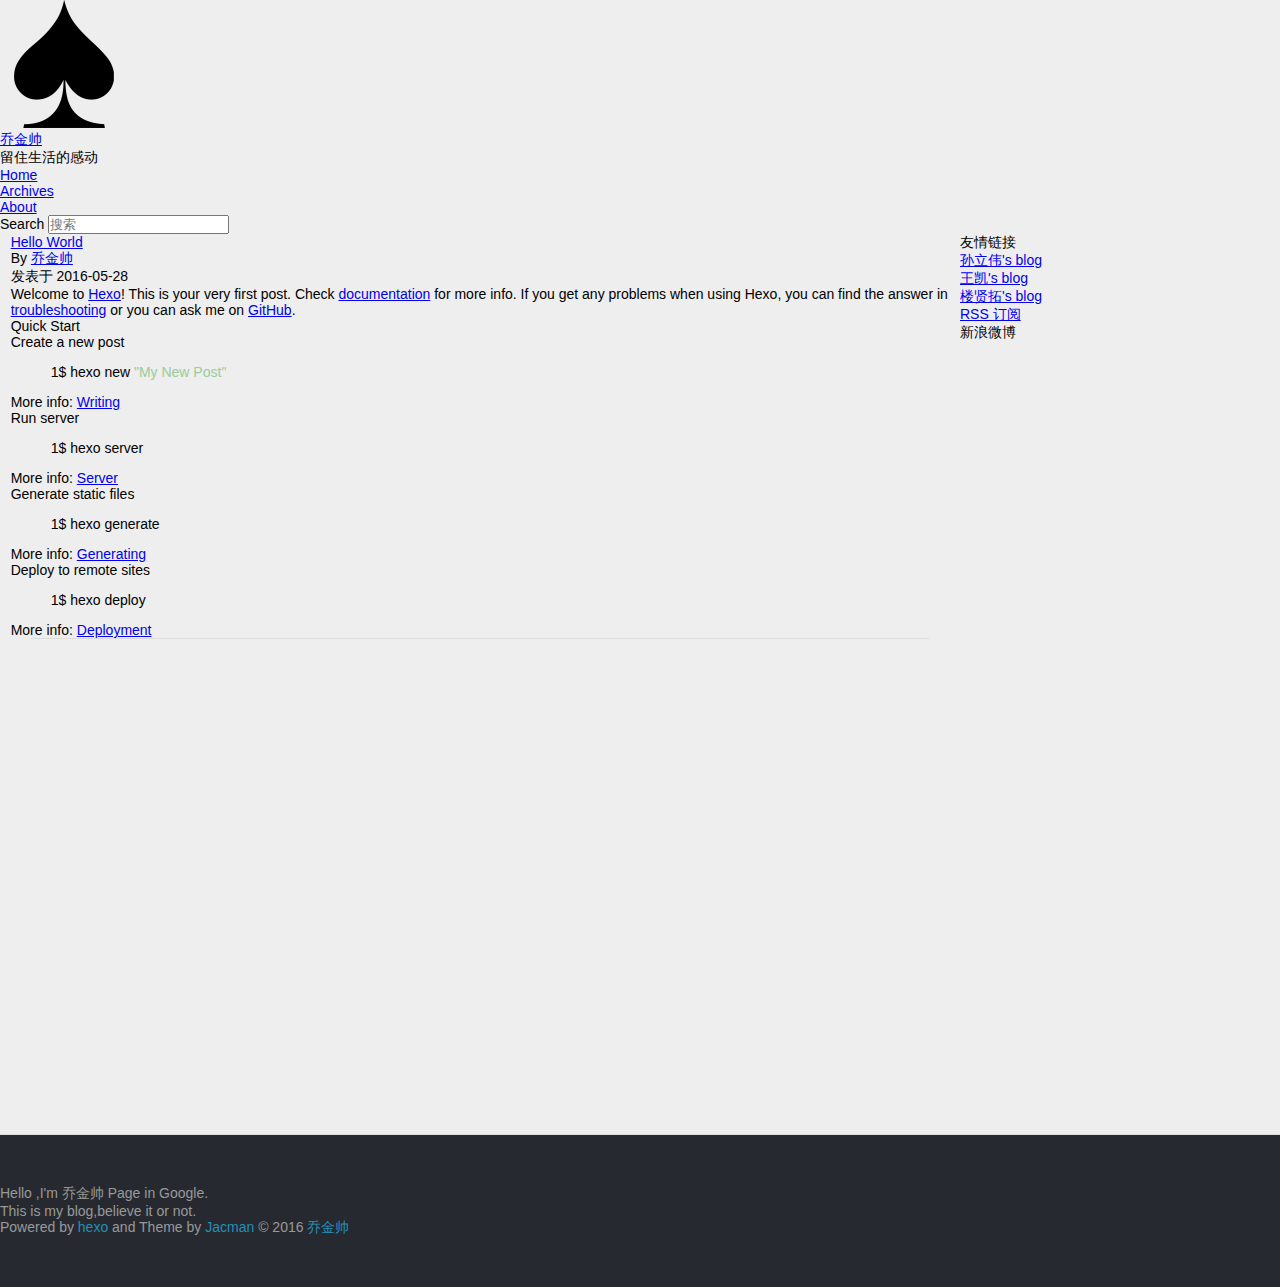
==== commit 84a69a75: "Site updated: 2016-05-28 19:45:51" ====
--- a/index.html
+++ b/index.html
@@ -1,95 +1,99 @@
-<!DOCTYPE html>
-<html>
+
+ <!DOCTYPE HTML>
+<html >
 <head>
-  <meta charset="utf-8">
-  
-  <title>QJS</title>
-  <meta name="viewport" content="width=device-width, initial-scale=1, maximum-scale=1">
-  <meta name="description">
+  <meta charset="UTF-8">
+  
+    <title>乔金帅</title>
+    <meta name="viewport" content="width=device-width, initial-scale=1,user-scalable=no">
+    
+    <meta name="author" content="乔金帅">
+    
+
+    
+    <meta name="description">
 <meta property="og:type" content="website">
-<meta property="og:title" content="QJS">
+<meta property="og:title" content="乔金帅">
 <meta property="og:url" content="http://yoursite.com/index.html">
-<meta property="og:site_name" content="QJS">
+<meta property="og:site_name" content="乔金帅">
 <meta property="og:description">
 <meta name="twitter:card" content="summary">
-<meta name="twitter:title" content="QJS">
+<meta name="twitter:title" content="乔金帅">
 <meta name="twitter:description">
-  
-    <link rel="alternate" href="/atom.xml" title="QJS" type="application/atom+xml">
-  
-  
-    <link rel="icon" href="/favicon.png">
-  
-  
-    <link href="//fonts.googleapis.com/css?family=Source+Code+Pro" rel="stylesheet" type="text/css">
-  
-  <link rel="stylesheet" href="/css/style.css">
-  
-
+
+    
+    <link rel="alternative" href="/atom.xml" title="乔金帅" type="application/atom+xml">
+    
+    
+    <link rel="icon" href="/img/favicon.ico">
+    
+    
+    <link rel="apple-touch-icon" href="/img/jacman.jpg">
+    <link rel="apple-touch-icon-precomposed" href="/img/jacman.jpg">
+    
+    <link rel="stylesheet" href="/css/style.css">
 </head>
 
-<body>
-  <div id="container">
-    <div id="wrap">
-      <header id="header">
-  <div id="banner"></div>
-  <div id="header-outer" class="outer">
-    <div id="header-title" class="inner">
-      <h1 id="logo-wrap">
-        <a href="/" id="logo">QJS</a>
-      </h1>
+  <body>
+    <header>
       
-        <h2 id="subtitle-wrap">
-          <a href="/" id="subtitle">留住生活的感动</a>
-        </h2>
-      
-    </div>
-    <div id="header-inner" class="inner">
-      <nav id="main-nav">
-        <a id="main-nav-toggle" class="nav-icon"></a>
-        
-          <a class="main-nav-link" href="/">Home</a>
-        
-          <a class="main-nav-link" href="/archives">Archives</a>
-        
-      </nav>
-      <nav id="sub-nav">
-        
-          <a id="nav-rss-link" class="nav-icon" href="/atom.xml" title="RSS Feed"></a>
-        
-        <a id="nav-search-btn" class="nav-icon" title="Search"></a>
-      </nav>
-      <div id="search-form-wrap">
-        <form action="//google.com/search" method="get" accept-charset="UTF-8" class="search-form"><input type="search" name="q" results="0" class="search-form-input" placeholder="Search"><button type="submit" class="search-form-submit">&#xF002;</button><input type="hidden" name="sitesearch" value="http://yoursite.com"></form>
-      </div>
-    </div>
-  </div>
+<div>
+		
+			<div id="imglogo">
+				<a href="/"><img src="/img/logo.png" alt="乔金帅" title="乔金帅"/></a>
+			</div>
+			
+			<div id="textlogo">
+				<h1 class="site-name"><a href="/" title="乔金帅">乔金帅</a></h1>
+				<h2 class="blog-motto">留住生活的感动</h2>
+			</div>
+			<div class="navbar"><a class="navbutton navmobile" href="#" title="菜单">
+			</a></div>
+			<nav class="animated">
+				<ul>
+					<ul>
+					 
+						<li><a href="/">Home</a></li>
+					
+						<li><a href="/archives">Archives</a></li>
+					
+						<li><a href="/about">About</a></li>
+					
+					<li>
+ 					
+					<form class="search" action="//google.com/search" method="get" accept-charset="utf-8">
+						<label>Search</label>
+						<input type="search" id="search" name="q" autocomplete="off" maxlength="20" placeholder="搜索" />
+						<input type="hidden" name="q" value="site:yoursite.com">
+					</form>
+					
+					</li>
+				</ul>
+			</nav>			
+</div>
+    </header>
+    <div id="container">
+      <div id="main">
+
+   
+    
+    <article class="post-expand post" itemprop="articleBody"> 
+        <header class="article-info clearfix">
+  <h1 itemprop="name">
+    
+      <a href="/2016/05/28/hello-world/" title="Hello World" itemprop="url">Hello World</a>
+  </h1>
+  <p class="article-author">By
+       
+		<a href="/about" title="乔金帅" target="_blank" itemprop="author">乔金帅</a>
+		
+  <p class="article-time">
+    <time datetime="2016-05-28T10:27:58.028Z" itemprop="datePublished"> 发表于 2016-05-28</time>
+    
+  </p>
 </header>
-      <div class="outer">
-        <section id="main">
-  
-    <article id="post-hello-world" class="article article-type-post" itemscope itemprop="blogPost">
-  <div class="article-meta">
-    <a href="/2016/05/28/hello-world/" class="article-date">
-  <time datetime="2016-05-28T10:27:58.028Z" itemprop="datePublished">2016-05-28</time>
-</a>
-    
-  </div>
-  <div class="article-inner">
-    
-    
-      <header class="article-header">
-        
-  
-    <h1 itemprop="name">
-      <a class="article-title" href="/2016/05/28/hello-world/">Hello World</a>
-    </h1>
-  
-
-      </header>
-    
-    <div class="article-entry" itemprop="articleBody">
-      
+    <div class="article-content">
+        
         <p>Welcome to <a href="https://hexo.io/" target="_blank" rel="external">Hexo</a>! This is your very first post. Check <a href="https://hexo.io/docs/" target="_blank" rel="external">documentation</a> for more info. If you get any problems when using Hexo, you can find the answer in <a href="https://hexo.io/docs/troubleshooting.html" target="_blank" rel="external">troubleshooting</a> or you can ask me on <a href="https://github.com/hexojs/hexo/issues" target="_blank" rel="external">GitHub</a>.</p>
 <h2 id="Quick-Start"><a href="#Quick-Start" class="headerlink" title="Quick Start"></a>Quick Start</h2><h3 id="Create-a-new-post"><a href="#Create-a-new-post" class="headerlink" title="Create a new post"></a>Create a new post</h3><figure class="highlight bash"><table><tr><td class="gutter"><pre><span class="line">1</span><br></pre></td><td class="code"><pre><span class="line">$ hexo new <span class="string">"My New Post"</span></span><br></pre></td></tr></table></figure>
 <p>More info: <a href="https://hexo.io/docs/writing.html" target="_blank" rel="external">Writing</a></p>
@@ -100,88 +104,248 @@
 <h3 id="Deploy-to-remote-sites"><a href="#Deploy-to-remote-sites" class="headerlink" title="Deploy to remote sites"></a>Deploy to remote sites</h3><figure class="highlight bash"><table><tr><td class="gutter"><pre><span class="line">1</span><br></pre></td><td class="code"><pre><span class="line">$ hexo deploy</span><br></pre></td></tr></table></figure>
 <p>More info: <a href="https://hexo.io/docs/deployment.html" target="_blank" rel="external">Deployment</a></p>
 
-      
+        
+        
+        <p class="article-more-link">
+          
+       </p>
     </div>
-    <footer class="article-footer">
-      <a data-url="http://yoursite.com/2016/05/28/hello-world/" data-id="cior2xcpi0000i8oplpdzxj3z" class="article-share-link">Share</a>
-      
-      
-    </footer>
-  </div>
-  
-</article>
-
-
-  
-
-</section>
-        
-          <aside id="sidebar">
-  
-    
-
-  
-    
-
-  
-    
-  
-    
-  <div class="widget-wrap">
-    <h3 class="widget-title">Archives</h3>
-    <div class="widget">
-      <ul class="archive-list"><li class="archive-list-item"><a class="archive-list-link" href="/archives/2016/05/">May 2016</a></li></ul>
+    <footer class="article-footer clearfix">
+<div class="article-catetags">
+
+
+</div>
+
+
+
+
+<div class="comments-count">
+	
+</div>
+
+</footer>
+
+
+    </article>
+
+
+
+
+
+
+
+</div>
+      <div class="openaside"><a class="navbutton" href="#" title="显示侧边栏"></a></div>
+
+<div id="asidepart">
+<div class="closeaside"><a class="closebutton" href="#" title="隐藏侧边栏"></a></div>
+<aside class="clearfix">
+
+  
+
+
+  
+
+  
+
+  <div class="linkslist">
+  <p class="asidetitle">友情链接</p>
+    <ul>
+        
+          <li>
+            
+            	<a href="http://surine.github.io" target="_blank" title="孙立伟&#39;s blog">孙立伟&#39;s blog</a>
+            
+          </li>
+        
+          <li>
+            
+            	<a href="http://wangkai19.github.io" target="_blank" title="王凯&#39;s blog">王凯&#39;s blog</a>
+            
+          </li>
+        
+          <li>
+            
+            	<a href="http://louxiantuo.github.io" target="_blank" title="楼贤拓&#39;s blog">楼贤拓&#39;s blog</a>
+            
+          </li>
+        
+    </ul>
+</div>
+
+  
+
+
+  <div class="rsspart">
+	<a href="/atom.xml" target="_blank" title="rss">RSS 订阅</a>
+</div>
+
+  <div class="weiboshow">
+  <p class="asidetitle">新浪微博</p>
+    <iframe width="100%" height="119" class="share_self"  frameborder="0" scrolling="no" src="http://widget.weibo.com/weiboshow/index.php?language=&width=0&height=119&fansRow=2&ptype=1&speed=0&skin=9&isTitle=1&noborder=1&isWeibo=0&isFans=0&uid=null&verifier=b3593ceb&dpc=1"></iframe>
+</div>
+
+
+</aside>
+</div>
     </div>
-  </div>
-
-
-  
-    
-  <div class="widget-wrap">
-    <h3 class="widget-title">Recent Posts</h3>
-    <div class="widget">
-      <ul>
-        
-          <li>
-            <a href="/2016/05/28/hello-world/">Hello World</a>
-          </li>
-        
-      </ul>
-    </div>
-  </div>
-
-  
-</aside>
-        
-      </div>
-      <footer id="footer">
-  
-  <div class="outer">
-    <div id="footer-info" class="inner">
-      &copy; 2016 乔金帅<br>
-      Powered by <a href="http://hexo.io/" target="_blank">Hexo</a>
-    </div>
-  </div>
+    <footer><div id="footer" >
+	
+	<div class="line">
+		<span></span>
+		<div class="author"></div>
+	</div>
+	
+	
+	<section class="info">
+		<p> Hello ,I&#39;m 乔金帅 Page in Google. <br/>
+			This is my blog,believe it or not.</p>
+	</section>
+	 
+	<div class="social-font" class="clearfix">
+		
+		<a href="http://weibo.com/5666103831" target="_blank" class="icon-weibo" title="微博"></a>
+		
+		
+		
+		
+		
+		
+		
+		
+		
+		
+	</div>
+			
+		
+
+		<p class="copyright">
+		Powered by <a href="http://hexo.io" target="_blank" title="hexo">hexo</a> and Theme by <a href="https://github.com/wuchong/jacman" target="_blank" title="Jacman">Jacman</a> © 2016 
+		
+		<a href="/about" target="_blank" title="乔金帅">乔金帅</a>
+		
+		
+		</p>
+</div>
 </footer>
-    </div>
-    <nav id="mobile-nav">
-  
-    <a href="/" class="mobile-nav-link">Home</a>
-  
-    <a href="/archives" class="mobile-nav-link">Archives</a>
-  
-</nav>
-    
-
-<script src="//ajax.googleapis.com/ajax/libs/jquery/2.0.3/jquery.min.js"></script>
-
-
-  <link rel="stylesheet" href="/fancybox/jquery.fancybox.css">
-  <script src="/fancybox/jquery.fancybox.pack.js"></script>
-
-
-<script src="/js/script.js"></script>
-
-  </div>
-</body>
-</html>+    <script src="/js/jquery-2.0.3.min.js"></script>
+<script src="/js/jquery.imagesloaded.min.js"></script>
+<script src="/js/gallery.js"></script>
+<script src="/js/jquery.qrcode-0.12.0.min.js"></script>
+
+<script type="text/javascript">
+$(document).ready(function(){ 
+  $('.navbar').click(function(){
+    $('header nav').toggleClass('shownav');
+  });
+  var myWidth = 0;
+  function getSize(){
+    if( typeof( window.innerWidth ) == 'number' ) {
+      myWidth = window.innerWidth;
+    } else if( document.documentElement && document.documentElement.clientWidth) {
+      myWidth = document.documentElement.clientWidth;
+    };
+  };
+  var m = $('#main'),
+      a = $('#asidepart'),
+      c = $('.closeaside'),
+      o = $('.openaside');
+  c.click(function(){
+    a.addClass('fadeOut').css('display', 'none');
+    o.css('display', 'block').addClass('fadeIn');
+    m.addClass('moveMain');
+  });
+  o.click(function(){
+    o.css('display', 'none').removeClass('beforeFadeIn');
+    a.css('display', 'block').removeClass('fadeOut').addClass('fadeIn');      
+    m.removeClass('moveMain');
+  });
+  $(window).scroll(function(){
+    o.css("top",Math.max(80,260-$(this).scrollTop()));
+  });
+  
+  $(window).resize(function(){
+    getSize(); 
+    if (myWidth >= 1024) {
+      $('header nav').removeClass('shownav');
+    }else{
+      m.removeClass('moveMain');
+      a.css('display', 'block').removeClass('fadeOut');
+      o.css('display', 'none');
+        
+    }
+  });
+});
+</script>
+
+
+
+
+
+
+
+
+
+
+<link rel="stylesheet" href="/fancybox/jquery.fancybox.css" media="screen" type="text/css">
+<script src="/fancybox/jquery.fancybox.pack.js"></script>
+<script type="text/javascript">
+$(document).ready(function(){ 
+  $('.article-content').each(function(i){
+    $(this).find('img').each(function(){
+      if ($(this).parent().hasClass('fancybox')) return;
+      var alt = this.alt;
+      if (alt) $(this).after('<span class="caption">' + alt + '</span>');
+      $(this).wrap('<a href="' + this.src + '" title="' + alt + '" class="fancybox"></a>');
+    });
+    $(this).find('.fancybox').each(function(){
+      $(this).attr('rel', 'article' + i);
+    });
+  });
+  if($.fancybox){
+    $('.fancybox').fancybox();
+  }
+}); 
+</script>
+
+
+
+<!-- Analytics Begin -->
+
+
+
+<script>
+var _hmt = _hmt || [];
+(function() {
+  var hm = document.createElement("script");
+  hm.src = "//hm.baidu.com/hm.js?e6d1f421bbc9962127a50488f9ed37d1";
+  var s = document.getElementsByTagName("script")[0]; 
+  s.parentNode.insertBefore(hm, s);
+})();
+</script>
+
+
+
+<!-- Analytics End -->
+
+<!-- Totop Begin -->
+
+	<div id="totop">
+	<a title="返回顶部"><img src="/img/scrollup.png"/></a>
+	</div>
+	<script src="/js/totop.js"></script>
+
+<!-- Totop End -->
+
+<!-- MathJax Begin -->
+<!-- mathjax config similar to math.stackexchange -->
+
+
+<!-- MathJax End -->
+
+<!-- Tiny_search Begin -->
+
+<!-- Tiny_search End -->
+
+  </body>
+ </html>
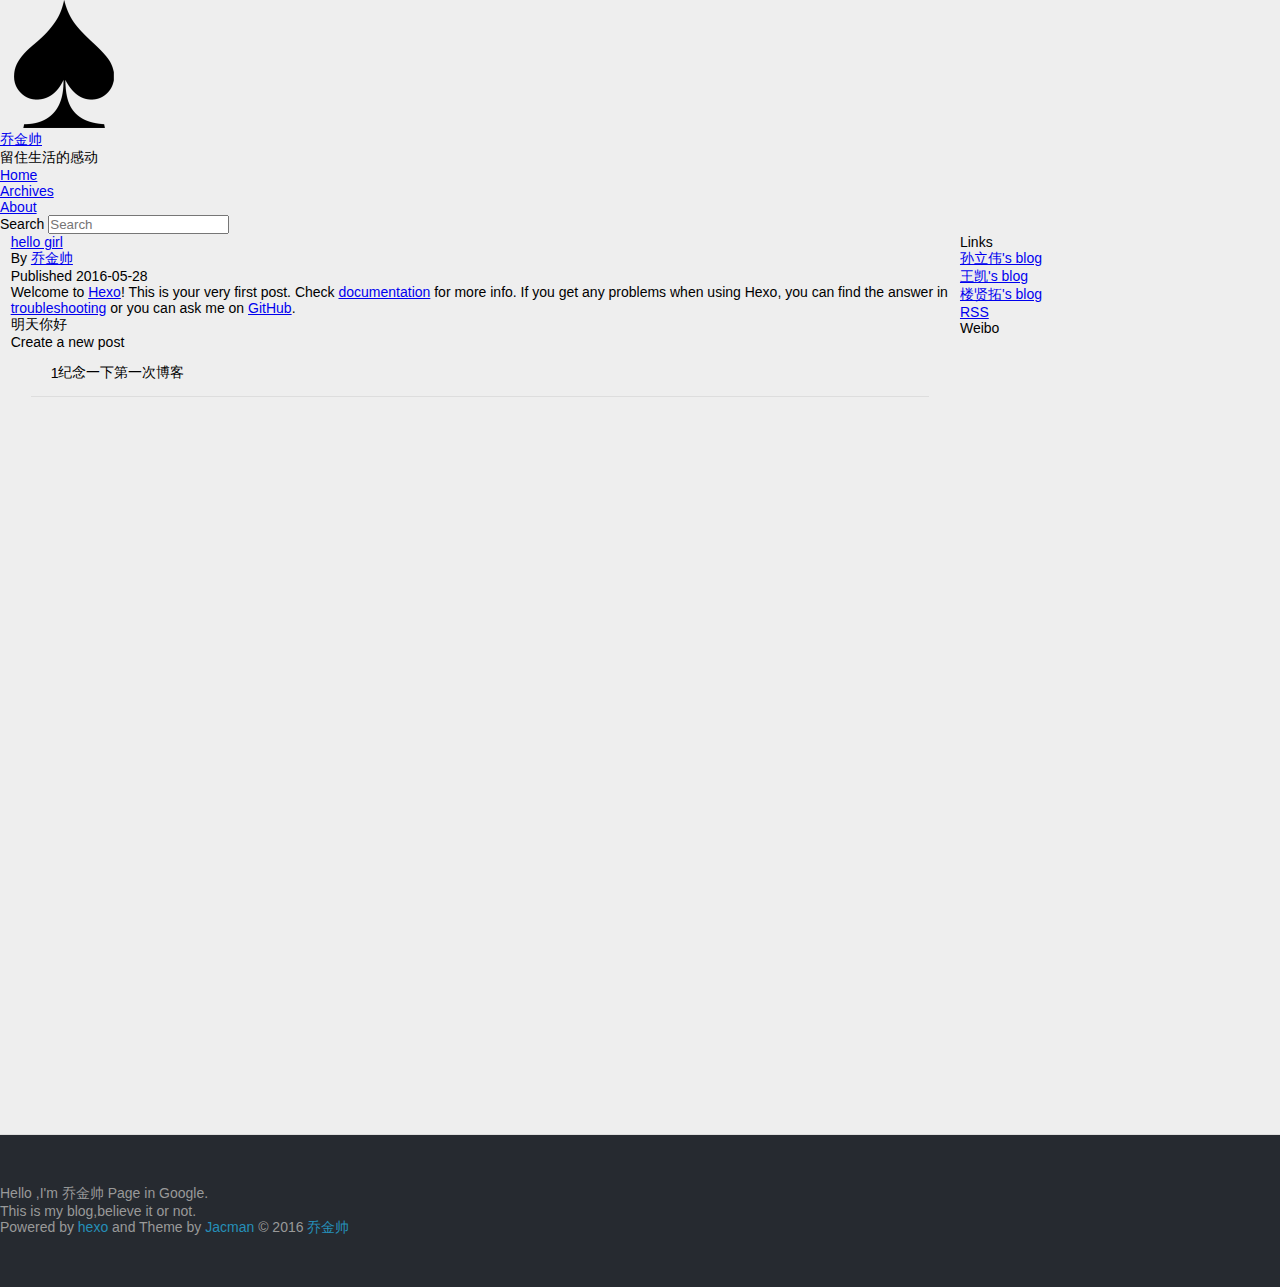
==== commit 9035cd7e: "Site updated: 2016-05-28 19:51:37" ====
--- a/index.html
+++ b/index.html
@@ -47,7 +47,7 @@
 				<h1 class="site-name"><a href="/" title="乔金帅">乔金帅</a></h1>
 				<h2 class="blog-motto">留住生活的感动</h2>
 			</div>
-			<div class="navbar"><a class="navbutton navmobile" href="#" title="菜单">
+			<div class="navbar"><a class="navbutton navmobile" href="#" title="Menu">
 			</a></div>
 			<nav class="animated">
 				<ul>
@@ -63,7 +63,7 @@
  					
 					<form class="search" action="//google.com/search" method="get" accept-charset="utf-8">
 						<label>Search</label>
-						<input type="search" id="search" name="q" autocomplete="off" maxlength="20" placeholder="搜索" />
+						<input type="search" id="search" name="q" autocomplete="off" maxlength="20" placeholder="Search" />
 						<input type="hidden" name="q" value="site:yoursite.com">
 					</form>
 					
@@ -81,28 +81,21 @@
         <header class="article-info clearfix">
   <h1 itemprop="name">
     
-      <a href="/2016/05/28/hello-world/" title="Hello World" itemprop="url">Hello World</a>
+      <a href="/2016/05/28/hello-world/" title="hello girl" itemprop="url">hello girl</a>
   </h1>
   <p class="article-author">By
        
 		<a href="/about" title="乔金帅" target="_blank" itemprop="author">乔金帅</a>
 		
   <p class="article-time">
-    <time datetime="2016-05-28T10:27:58.028Z" itemprop="datePublished"> 发表于 2016-05-28</time>
+    <time datetime="2016-05-28T10:27:58.028Z" itemprop="datePublished"> Published 2016-05-28</time>
     
   </p>
 </header>
     <div class="article-content">
         
         <p>Welcome to <a href="https://hexo.io/" target="_blank" rel="external">Hexo</a>! This is your very first post. Check <a href="https://hexo.io/docs/" target="_blank" rel="external">documentation</a> for more info. If you get any problems when using Hexo, you can find the answer in <a href="https://hexo.io/docs/troubleshooting.html" target="_blank" rel="external">troubleshooting</a> or you can ask me on <a href="https://github.com/hexojs/hexo/issues" target="_blank" rel="external">GitHub</a>.</p>
-<h2 id="Quick-Start"><a href="#Quick-Start" class="headerlink" title="Quick Start"></a>Quick Start</h2><h3 id="Create-a-new-post"><a href="#Create-a-new-post" class="headerlink" title="Create a new post"></a>Create a new post</h3><figure class="highlight bash"><table><tr><td class="gutter"><pre><span class="line">1</span><br></pre></td><td class="code"><pre><span class="line">$ hexo new <span class="string">"My New Post"</span></span><br></pre></td></tr></table></figure>
-<p>More info: <a href="https://hexo.io/docs/writing.html" target="_blank" rel="external">Writing</a></p>
-<h3 id="Run-server"><a href="#Run-server" class="headerlink" title="Run server"></a>Run server</h3><figure class="highlight bash"><table><tr><td class="gutter"><pre><span class="line">1</span><br></pre></td><td class="code"><pre><span class="line">$ hexo server</span><br></pre></td></tr></table></figure>
-<p>More info: <a href="https://hexo.io/docs/server.html" target="_blank" rel="external">Server</a></p>
-<h3 id="Generate-static-files"><a href="#Generate-static-files" class="headerlink" title="Generate static files"></a>Generate static files</h3><figure class="highlight bash"><table><tr><td class="gutter"><pre><span class="line">1</span><br></pre></td><td class="code"><pre><span class="line">$ hexo generate</span><br></pre></td></tr></table></figure>
-<p>More info: <a href="https://hexo.io/docs/generating.html" target="_blank" rel="external">Generating</a></p>
-<h3 id="Deploy-to-remote-sites"><a href="#Deploy-to-remote-sites" class="headerlink" title="Deploy to remote sites"></a>Deploy to remote sites</h3><figure class="highlight bash"><table><tr><td class="gutter"><pre><span class="line">1</span><br></pre></td><td class="code"><pre><span class="line">$ hexo deploy</span><br></pre></td></tr></table></figure>
-<p>More info: <a href="https://hexo.io/docs/deployment.html" target="_blank" rel="external">Deployment</a></p>
+<h2 id="明天你好"><a href="#明天你好" class="headerlink" title="明天你好"></a>明天你好</h2><h3 id="Create-a-new-post"><a href="#Create-a-new-post" class="headerlink" title="Create a new post"></a>Create a new post</h3><figure class="highlight bash"><table><tr><td class="gutter"><pre><span class="line">1</span><br></pre></td><td class="code"><pre><span class="line">纪念一下第一次博客</span><br></pre></td></tr></table></figure>
 
         
         
@@ -135,10 +128,10 @@
 
 
 </div>
-      <div class="openaside"><a class="navbutton" href="#" title="显示侧边栏"></a></div>
+      <div class="openaside"><a class="navbutton" href="#" title="Show Sidebar"></a></div>
 
 <div id="asidepart">
-<div class="closeaside"><a class="closebutton" href="#" title="隐藏侧边栏"></a></div>
+<div class="closeaside"><a class="closebutton" href="#" title="Hide Sidebar"></a></div>
 <aside class="clearfix">
 
   
@@ -149,7 +142,7 @@
   
 
   <div class="linkslist">
-  <p class="asidetitle">友情链接</p>
+  <p class="asidetitle">Links</p>
     <ul>
         
           <li>
@@ -177,11 +170,11 @@
 
 
   <div class="rsspart">
-	<a href="/atom.xml" target="_blank" title="rss">RSS 订阅</a>
+	<a href="/atom.xml" target="_blank" title="rss">RSS</a>
 </div>
 
   <div class="weiboshow">
-  <p class="asidetitle">新浪微博</p>
+  <p class="asidetitle">Weibo</p>
     <iframe width="100%" height="119" class="share_self"  frameborder="0" scrolling="no" src="http://widget.weibo.com/weiboshow/index.php?language=&width=0&height=119&fansRow=2&ptype=1&speed=0&skin=9&isTitle=1&noborder=1&isWeibo=0&isFans=0&uid=null&verifier=b3593ceb&dpc=1"></iframe>
 </div>
 
@@ -331,7 +324,7 @@
 <!-- Totop Begin -->
 
 	<div id="totop">
-	<a title="返回顶部"><img src="/img/scrollup.png"/></a>
+	<a title="Back to Top"><img src="/img/scrollup.png"/></a>
 	</div>
 	<script src="/js/totop.js"></script>
 
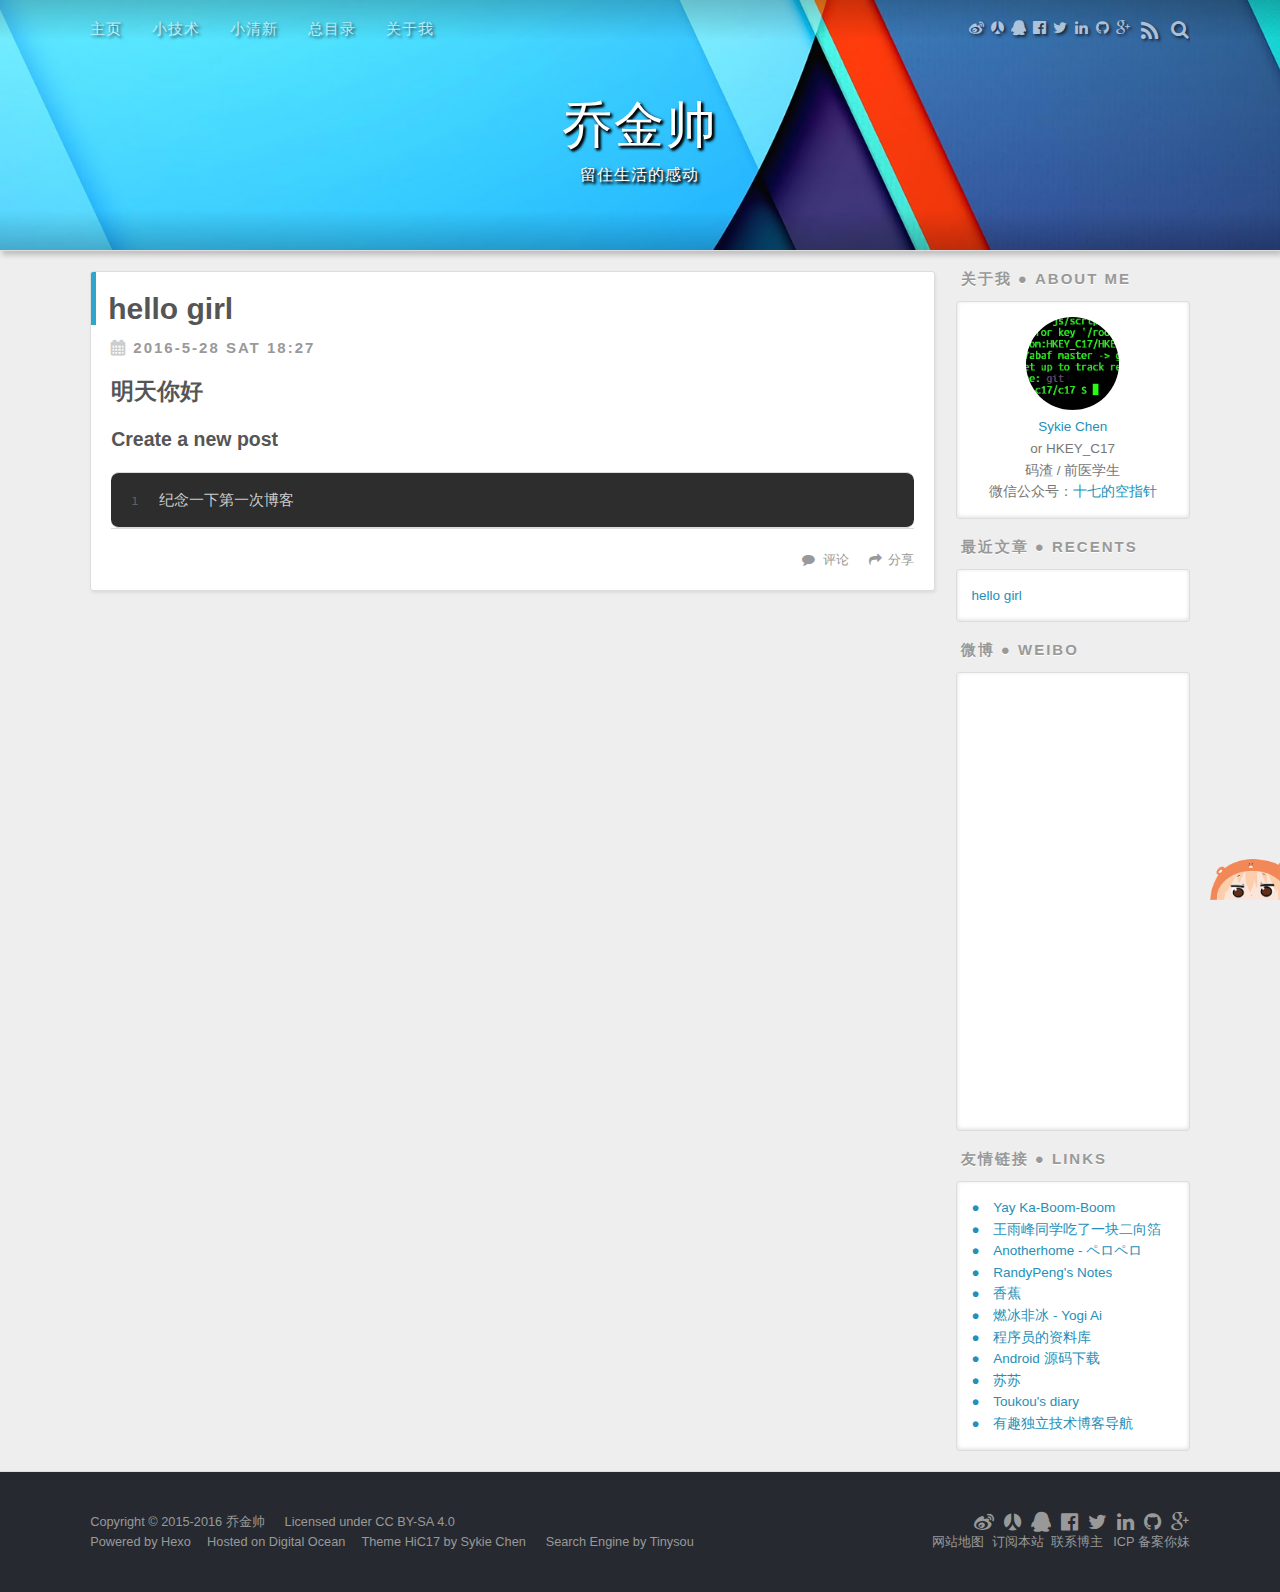
==== commit f7311852: "Site updated: 2016-05-28 23:22:48" ====
--- a/index.html
+++ b/index.html
@@ -1,17 +1,11 @@
-
- <!DOCTYPE HTML>
-<html >
+<!DOCTYPE html>
+<html>
 <head>
-  <meta charset="UTF-8">
-  
-    <title>乔金帅</title>
-    <meta name="viewport" content="width=device-width, initial-scale=1,user-scalable=no">
-    
-    <meta name="author" content="乔金帅">
-    
-
-    
-    <meta name="description">
+  <meta charset="utf-8">
+  
+  <title>乔金帅 - null</title>
+  <meta name="viewport" content="width=device-width, initial-scale=1, maximum-scale=1">
+  <meta name="description">
 <meta property="og:type" content="website">
 <meta property="og:title" content="乔金帅">
 <meta property="og:url" content="http://yoursite.com/index.html">
@@ -20,325 +14,335 @@
 <meta name="twitter:card" content="summary">
 <meta name="twitter:title" content="乔金帅">
 <meta name="twitter:description">
-
-    
-    <link rel="alternative" href="/atom.xml" title="乔金帅" type="application/atom+xml">
-    
-    
-    <link rel="icon" href="/img/favicon.ico">
-    
-    
-    <link rel="apple-touch-icon" href="/img/jacman.jpg">
-    <link rel="apple-touch-icon-precomposed" href="/img/jacman.jpg">
-    
-    <link rel="stylesheet" href="/css/style.css">
-</head>
-
-  <body>
-    <header>
-      
-<div>
-		
-			<div id="imglogo">
-				<a href="/"><img src="/img/logo.png" alt="乔金帅" title="乔金帅"/></a>
+<meta name="twitter:creator" content="@HKEY_C17">
+<link rel="publisher" href="118157846818083514683">
+<meta property="fb:admins" content="sykiechencixi">
+  
+    <link rel="alternate" href="/atom.xml" title="乔金帅" type="application/atom+xml">
+  
+
+  <!-- favicons -->
+  <link rel="apple-touch-icon" sizes="57x57" href="/css/images/apple-touch-icon-57x57.png">
+  <link rel="apple-touch-icon" sizes="60x60" href="/css/images/apple-touch-icon-60x60.png">
+  <link rel="apple-touch-icon" sizes="72x72" href="/css/images/apple-touch-icon-72x72.png">
+  <link rel="apple-touch-icon" sizes="76x76" href="/css/images/apple-touch-icon-76x76.png">
+  <link rel="apple-touch-icon" sizes="114x114" href="/css/images/apple-touch-icon-114x114.png">
+  <link rel="apple-touch-icon" sizes="120x120" href="/css/images/apple-touch-icon-120x120.png">
+  <link rel="apple-touch-icon" sizes="144x144" href="/css/images/apple-touch-icon-144x144.png">
+  <link rel="apple-touch-icon" sizes="152x152" href="/css/images/apple-touch-icon-152x152.png">
+  <link rel="apple-touch-icon" sizes="180x180" href="/css/images/apple-touch-icon-180x180.png">
+  <link rel="icon" type="image/png" href="/css/images/favicon-32x32.png" sizes="32x32">
+  <link rel="icon" type="image/png" href="/css/images/android-chrome-192x192.png" sizes="192x192">
+  <link rel="icon" type="image/png" href="/css/images/favicon-96x96.png" sizes="96x96">
+  <link rel="icon" type="image/png" href="/css/images/favicon-16x16.png" sizes="16x16">
+  <link rel="manifest" href="/css/images/manifest.json">
+  <link rel="mask-icon" href="/css/images/safari-pinned-tab.svg" color="#5bbad5">
+  <link rel="shortcut icon" href="/css/images/favicon.ico">
+  <meta name="msapplication-TileColor" content="#2d89ef">
+  <meta name="msapplication-TileImage" content="/css/images/mstile-144x144.png">
+  <meta name="msapplication-config" content="/css/images/browserconfig.xml">
+  <meta name="theme-color" content="#3B74AC">
+  <!-- end of icons -->
+  <link href="http://fonts.useso.com/css?family=Source+Code+Pro" rel="stylesheet" type="text/css">
+  <link href="/css/duoshuo.css" rel="stylesheet" type="text/css">
+
+  <link rel="stylesheet" href="/css/style.css">
+
+<body>
+  <div id="container">
+    <div id="wrap">
+      <header id="header">
+  <div id="banner"></div>
+  <div id="header-outer" class="outer">
+    <div id="header-title" class="inner">
+      <h1 id="logo-wrap">
+        <a href="/" id="logo">乔金帅</a>
+      </h1>
+      
+        <h2 id="subtitle-wrap">
+          <a href="/" id="subtitle">留住生活的感动</a>
+        </h2>
+      
+    </div>
+    <div id="header-inner" class="inner">
+      <nav id="main-nav">
+        <a id="main-nav-toggle" class="nav-icon" style="margin-left: 13px;"></a>
+        
+          <a class="main-nav-link" href="/">主页</a>
+        
+          <a class="main-nav-link" href="/categories/coding/">小技术</a>
+        
+          <a class="main-nav-link" href="/categories/life/">小清新</a>
+        
+          <a class="main-nav-link" href="/archives">总目录</a>
+        
+          <a class="main-nav-link" href="/about">关于我</a>
+        
+      </nav>
+      <nav id="sub-nav">
+		<a class="nav-icon" href="http://weibo.com/3904642734" title="微博" target="_blank">&#61834;</a>
+		<a class="nav-icon" href="http://www.renren.com/287137027" title="人人" target="_blank">&#61835;</a>
+		<a class="nav-icon" href="http://user.qzone.qq.com/525969441" title="QQ空间" target="_blank">&#61910;</a>
+		<a class="nav-icon" href="https://www.facebook.com/sykiechencixi" title="Facebook" target="_blank">&#62000;</a>
+		<a class="nav-icon" href="https://twitter.com/HKEY_C17" title="twitter" target="_blank">&#61593;</a>
+		<a class="nav-icon" href="http://www.linkedin.com/in/sykiechen" title="LinkedIn" target="_blank">&#61665;</a>
+		<a class="nav-icon" href="https://github.com/sykiechen" title="GitHub" target="_blank">&#61595;</a>
+		<a class="nav-icon" href="https://plus.google.com/118157846818083514683" title="Google+" target="_blank">&#61653;</a>
+        
+          <a id="nav-rss-link" class="nav-icon" style="font-size: 22px; width: 22px; height: 22px; padding: 20px 5px;" href="/atom.xml" title="RSS 订阅"></a>
+        
+        <a id="nav-search-btn" class="nav-icon" style="font-size: 19px; width: 19px; height: 19px; padding: 20px 5px;" title="搜索"></a>
+      </nav>
+      <div id="search-form-wrap">
+        <form action="//google.com/search" method="get" accept-charset="UTF-8" class="search-form"><input type="search" name="q" results="0" class="search-form-input" placeholder="Search"><button type="submit" class="search-form-submit">&#xF002;</button><input type="hidden" name="sitesearch" value="http://yoursite.com"></form>
+      </div>
+    </div>
+  </div>
+</header>
+      <div class="outer">
+        <section id="main">
+  
+    <article id="post-hello-world" class="article article-type-post" itemscope itemprop="blogPost">
+  <div class="article-inner">
+    
+    
+      <header class="article-header">
+        
+  
+    <h1 itemprop="name">
+      <a class="article-title" href="/2016/05/28/hello-world/">hello girl</a>
+    </h1>
+  
+
+      </header>
+    
+  <div class="article-meta">
+    <a href="/2016/05/28/hello-world/" class="article-date">
+  <time datetime="2016-05-28T10:27:58.028Z" itemprop="datePublished">2016-5-28 Sat  18:27</time>
+</a>
+    
+  </div>
+
+    <div class="article-entry" itemprop="articleBody">
+      
+        <!-- Table of Contents -->
+      	
+        <h2 id="明天你好"><a href="#明天你好" class="headerlink" title="明天你好"></a>明天你好</h2><h3 id="Create-a-new-post"><a href="#Create-a-new-post" class="headerlink" title="Create a new post"></a>Create a new post</h3><figure class="highlight bash"><table><tr><td class="gutter"><pre><span class="line">1</span><br></pre></td><td class="code"><pre><span class="line">纪念一下第一次博客</span><br></pre></td></tr></table></figure>
+
+      
+    </div>
+    <footer class="article-footer">
+	  
+	    <a data-url="http://yoursite.com/2016/05/28/hello-world/" data-id="ciorb3kao0000skopgf1mlrrf" class="article-share-link">分享</a>
+	  
+      
+        <a href="http://yoursite.com/2016/05/28/hello-world/#ds-thread" class="ds-thread-count article-comment-link" data-thread-key="2016/05/28/hello-world/">评论</a>
+      
+      
+    </footer>
+  </div>
+  
+</article>
+
+
+  
+
+</section>
+        
+          
+<aside id="sidebar">
+
+  
+    <div class="widget-wrap">
+  <h3 class="widget-title">关于我 ● About Me</h3>
+  <ul class="widget about-me">
+    <li><img class="author" title="About me" src="/css/images/avatar.png" /></li>
+    
+    <li><a href="http://www.devchen.com/about/">Sykie Chen</a></li>
+    
+    <li>or HKEY_C17</li>
+    
+    <li>码渣 / 前医学生</li>
+    
+    <li>微信公众号：<a href="http://qr.liantu.com/api.php?text=http://weixin.qq.com/r/NTsEHB7Et0PIrVp-924n">十七的空指针</a></li>
+    
+  </ul>
+</div>
+
+  
+    
+  <div class="widget-wrap">
+    <h3 class="widget-title">最近文章 ● Recents</h3>
+    <div class="widget">
+      <ul>
+        
+          <li>
+            <a href="/2016/05/28/hello-world/">hello girl</a>
+          </li>
+        
+      </ul>
+    </div>
+  </div>
+
+  
+    
+
+  
+    <div class="widget-wrap">
+  <h3 class="widget-title">微博 ● Weibo </h3>
+  <div class="widget" style="padding: 0px">
+    <iframe width="100%" height="450" class="share_self"  frameborder="0" scrolling="no" src="http://widget.weibo.com/weiboshow/index.php?language=&width=0&height=450&fansRow=0&ptype=1&speed=0&skin=1&isTitle=0&noborder=0&isWeibo=1&isFans=1&uid=3904642734&verifier=8e24d951&colors=d6f3f7,ffffff,909090,258fb8,ecfbfd&dpc=1"></iframe>
+  </div>
+</div>
+  
+    
+<div class="widget-wrap">
+  <h3 class="widget-title">友情链接 ● Links</h3>
+  <ul class="widget">
+    
+    <li><a href="http://www.lynx.im/friends" target="_BLANK">●&emsp;Yay Ka-Boom-Boom</a></li>
+    
+    <li><a href="http://www.wangyufeng.org/" target="_BLANK">●&emsp;王雨峰同学吃了一块二向箔</a></li>
+    
+    <li><a href="https://www.anotherhome.net/link" target="_BLANK">●&emsp;Anotherhome - ペロペロ</a></li>
+    
+    <li><a href="http://pengzhendong.cn/friends/" target="_BLANK">●&emsp;RandyPeng&#39;s Notes</a></li>
+    
+    <li><a href="http://www.bananau.com/?page_id=15" target="_BLANK">●&emsp;香蕉</a></li>
+    
+    <li><a href="http://navyblue.top/" target="_BLANK">●&emsp;燃冰非冰 - Yogi Ai</a></li>
+    
+    <li><a href="http://codecloud.net/links" target="_BLANK">●&emsp;程序员的资料库</a></li>
+    
+    <li><a href="http://www.code4apk.com/links" target="_BLANK">●&emsp;Android 源码下载</a></li>
+    
+    <li><a href="http://sukai.me/" target="_BLANK">●&emsp;苏苏</a></li>
+    
+    <li><a href="https://touko.moe/links" target="_BLANK">●&emsp;Toukou&#39;s diary</a></li>
+    
+    <li><a href="http://iblogs.xyz/" target="_BLANK">●&emsp;有趣独立技术博客导航</a></li>
+    
+  </ul>
+</div>
+
+
+  
+
+</aside>
+        
+      </div>
+      <footer id="footer">
+  
+  <img src="/css/images/umaru.png" style="position:fixed; right:0; bottom:0; width:70px">
+  <div class="outer">
+    <div id="footer-info" class="inner" style="text-align:center;">
+	  <table width="100%" border="0">
+        <tr>
+          <td style="text-align:left; border: 0;">
+            Copyright &copy; 2015-2016 乔金帅 &emsp;
+			Licensed under <a href="https://creativecommons.org/licenses/by-sa/4.0/" target="_blank">CC BY-SA 4.0</a><br>
+            Powered by <a href="http://hexo.io/" target="_blank">Hexo</a>&emsp;
+	    Hosted on <a href="https://m.do.co/c/5598c1f49136" target="_blank">Digital Ocean</a>&emsp;
+	        Theme <a href="https://github.com/sykiechen/hexo-theme-hic17" target="_blank">HiC17</a> by Sykie Chen &emsp;
+		Search Engine by <a href="http://tinysou.com/" target="_blank">Tinysou</a>&nbsp;
+		  </td>
+		  <td style="text-align:right; border: 0;">
+		    <div style="font-family: FontAwesome;font-size: 20px;">
+		    <a href="http://weibo.com/3904642734" title="微博" target="_blank">&#61834;</a>&nbsp;
+			<a href="http://www.renren.com/287137027" title="人人" target="_blank">&#61835;</a>&nbsp;
+			<a href="http://user.qzone.qq.com/525969441" title="QQ空间" target="_blank">&#61910;</a>&nbsp;
+			<a href="https://www.facebook.com/sykiechencixi" title="Facebook" target="_blank">&#62000;</a>&nbsp;
+			<a href="https://twitter.com/HKEY_C17" title="twitter" target="_blank">&#61593;</a>&nbsp;
+			<a href="http://www.linkedin.com/in/sykiechen" title="LinkedIn" target="_blank">&#61665;</a>&nbsp;
+			<a href="https://github.com/sykiechen" title="GitHub" target="_blank">&#61595;</a>&nbsp;
+			<a href="https://plus.google.com/118157846818083514683" title="Google+" target="_blank">&#61653;</a>
 			</div>
-			
-			<div id="textlogo">
-				<h1 class="site-name"><a href="/" title="乔金帅">乔金帅</a></h1>
-				<h2 class="blog-motto">留住生活的感动</h2>
-			</div>
-			<div class="navbar"><a class="navbutton navmobile" href="#" title="Menu">
-			</a></div>
-			<nav class="animated">
-				<ul>
-					<ul>
-					 
-						<li><a href="/">Home</a></li>
-					
-						<li><a href="/archives">Archives</a></li>
-					
-						<li><a href="/about">About</a></li>
-					
-					<li>
- 					
-					<form class="search" action="//google.com/search" method="get" accept-charset="utf-8">
-						<label>Search</label>
-						<input type="search" id="search" name="q" autocomplete="off" maxlength="20" placeholder="Search" />
-						<input type="hidden" name="q" value="site:yoursite.com">
-					</form>
-					
-					</li>
-				</ul>
-			</nav>			
+		    <a href="/sitemap.xml">网站地图</a>&nbsp;
+			<a href="/atom.xml">订阅本站</a>&nbsp;
+			<a href="mailto:i@devchen.com" target="_blank">联系博主</a>&nbsp;
+			<script type="text/javascript">var cnzz_protocol = (("https:" == document.location.protocol) ? " https://" : " http://");document.write(unescape("%3Cspan id='cnzz_stat_icon_1255146829'%3E%3C/span%3E%3Cscript src='" + cnzz_protocol + "s4.cnzz.com/z_stat.php%3Fid%3D1255146829' type='text/javascript'%3E%3C/script%3E"));</script>
+			&nbsp;ICP 备案你妹
+		  </td>
+        </tr>
+      </table>
+    </div>
+  </div>
+</footer>
+    </div>
+    <nav id="mobile-nav">
+  
+    <a href="/" class="mobile-nav-link">主页</a>
+  
+    <a href="/categories/coding/" class="mobile-nav-link">小技术</a>
+  
+    <a href="/categories/life/" class="mobile-nav-link">小清新</a>
+  
+    <a href="/archives" class="mobile-nav-link">总目录</a>
+  
+    <a href="/about" class="mobile-nav-link">关于我</a>
+  
+</nav>
+    <!-- 多说公共JS代码 start (一个网页只需插入一次) -->
+<script type="text/javascript">
+var duoshuoQuery = {short_name:"hkeyc17"};
+	(function() {
+		var ds = document.createElement('script');
+		ds.type = 'text/javascript';ds.async = true;
+		ds.src = '/js/ds_embed.js';
+		<!-- ds.src = (document.location.protocol == 'https:' ? 'https:' : 'http:') + '//static.duoshuo.com/embed.js'; -->
+		ds.charset = 'UTF-8';
+		(document.getElementsByTagName('head')[0] 
+		 || document.getElementsByTagName('body')[0]).appendChild(ds);
+	})();
+	</script>
+<!-- 多说公共JS代码 end -->
+
+
+
+<script>
+var option = {
+  engineKey: '695d0ac61847d1e43931'
+};
+(function(w,d,t,u,n,s,e){
+  s = d.createElement(t);
+  s.src = u;
+  s.async = 1;
+  w[n] = function(r){
+    w[n].opts = r;
+  };
+  e = d.getElementsByTagName(t)[0];
+  e.parentNode.insertBefore(s, e);
+})(window,document,'script','//tinysou-cdn.b0.upaiyun.com/ts.js','_ts');
+_ts(option);
+</script>
+<script src="http://lib.sinaapp.com/js/jquery/2.0.3/jquery-2.0.3.min.js"></script>
+<script type="text/javascript">
+//<![CDATA[
+if (typeof jQuery == 'undefined') {
+  document.write(unescape("%3Cscript src='/js/jquery-2.0.3.min.js' type='text/javascript'%3E%3C/script%3E"));
+}
+// ]]>
+</script>
+
+
+  <link rel="stylesheet" href="/fancybox/jquery.fancybox.css">
+  <script src="/fancybox/jquery.fancybox.pack.js"></script>
+
+<div class="bottom-btn">
+
+	<a class="icon-gotop" href="javascript:void(0)" title="返回顶部"></a>
+	<script src="/js/gotop.js"></script>
+	<!--
+	<script src="/js/gotop.js"></script>
+	-->
+
 </div>
-    </header>
-    <div id="container">
-      <div id="main">
-
-   
-    
-    <article class="post-expand post" itemprop="articleBody"> 
-        <header class="article-info clearfix">
-  <h1 itemprop="name">
-    
-      <a href="/2016/05/28/hello-world/" title="hello girl" itemprop="url">hello girl</a>
-  </h1>
-  <p class="article-author">By
-       
-		<a href="/about" title="乔金帅" target="_blank" itemprop="author">乔金帅</a>
-		
-  <p class="article-time">
-    <time datetime="2016-05-28T10:27:58.028Z" itemprop="datePublished"> Published 2016-05-28</time>
-    
-  </p>
-</header>
-    <div class="article-content">
-        
-        <p>Welcome to <a href="https://hexo.io/" target="_blank" rel="external">Hexo</a>! This is your very first post. Check <a href="https://hexo.io/docs/" target="_blank" rel="external">documentation</a> for more info. If you get any problems when using Hexo, you can find the answer in <a href="https://hexo.io/docs/troubleshooting.html" target="_blank" rel="external">troubleshooting</a> or you can ask me on <a href="https://github.com/hexojs/hexo/issues" target="_blank" rel="external">GitHub</a>.</p>
-<h2 id="明天你好"><a href="#明天你好" class="headerlink" title="明天你好"></a>明天你好</h2><h3 id="Create-a-new-post"><a href="#Create-a-new-post" class="headerlink" title="Create a new post"></a>Create a new post</h3><figure class="highlight bash"><table><tr><td class="gutter"><pre><span class="line">1</span><br></pre></td><td class="code"><pre><span class="line">纪念一下第一次博客</span><br></pre></td></tr></table></figure>
-
-        
-        
-        <p class="article-more-link">
-          
-       </p>
-    </div>
-    <footer class="article-footer clearfix">
-<div class="article-catetags">
-
-
-</div>
-
-
-
-
-<div class="comments-count">
-	
-</div>
-
-</footer>
-
-
-    </article>
-
-
-
-
-
-
-
-</div>
-      <div class="openaside"><a class="navbutton" href="#" title="Show Sidebar"></a></div>
-
-<div id="asidepart">
-<div class="closeaside"><a class="closebutton" href="#" title="Hide Sidebar"></a></div>
-<aside class="clearfix">
-
-  
-
-
-  
-
-  
-
-  <div class="linkslist">
-  <p class="asidetitle">Links</p>
-    <ul>
-        
-          <li>
-            
-            	<a href="http://surine.github.io" target="_blank" title="孙立伟&#39;s blog">孙立伟&#39;s blog</a>
-            
-          </li>
-        
-          <li>
-            
-            	<a href="http://wangkai19.github.io" target="_blank" title="王凯&#39;s blog">王凯&#39;s blog</a>
-            
-          </li>
-        
-          <li>
-            
-            	<a href="http://louxiantuo.github.io" target="_blank" title="楼贤拓&#39;s blog">楼贤拓&#39;s blog</a>
-            
-          </li>
-        
-    </ul>
-</div>
-
-  
-
-
-  <div class="rsspart">
-	<a href="/atom.xml" target="_blank" title="rss">RSS</a>
-</div>
-
-  <div class="weiboshow">
-  <p class="asidetitle">Weibo</p>
-    <iframe width="100%" height="119" class="share_self"  frameborder="0" scrolling="no" src="http://widget.weibo.com/weiboshow/index.php?language=&width=0&height=119&fansRow=2&ptype=1&speed=0&skin=9&isTitle=1&noborder=1&isWeibo=0&isFans=0&uid=null&verifier=b3593ceb&dpc=1"></iframe>
-</div>
-
-
-</aside>
-</div>
-    </div>
-    <footer><div id="footer" >
-	
-	<div class="line">
-		<span></span>
-		<div class="author"></div>
-	</div>
-	
-	
-	<section class="info">
-		<p> Hello ,I&#39;m 乔金帅 Page in Google. <br/>
-			This is my blog,believe it or not.</p>
-	</section>
-	 
-	<div class="social-font" class="clearfix">
-		
-		<a href="http://weibo.com/5666103831" target="_blank" class="icon-weibo" title="微博"></a>
-		
-		
-		
-		
-		
-		
-		
-		
-		
-		
-	</div>
-			
-		
-
-		<p class="copyright">
-		Powered by <a href="http://hexo.io" target="_blank" title="hexo">hexo</a> and Theme by <a href="https://github.com/wuchong/jacman" target="_blank" title="Jacman">Jacman</a> © 2016 
-		
-		<a href="/about" target="_blank" title="乔金帅">乔金帅</a>
-		
-		
-		</p>
-</div>
-</footer>
-    <script src="/js/jquery-2.0.3.min.js"></script>
-<script src="/js/jquery.imagesloaded.min.js"></script>
-<script src="/js/gallery.js"></script>
-<script src="/js/jquery.qrcode-0.12.0.min.js"></script>
-
-<script type="text/javascript">
-$(document).ready(function(){ 
-  $('.navbar').click(function(){
-    $('header nav').toggleClass('shownav');
-  });
-  var myWidth = 0;
-  function getSize(){
-    if( typeof( window.innerWidth ) == 'number' ) {
-      myWidth = window.innerWidth;
-    } else if( document.documentElement && document.documentElement.clientWidth) {
-      myWidth = document.documentElement.clientWidth;
-    };
-  };
-  var m = $('#main'),
-      a = $('#asidepart'),
-      c = $('.closeaside'),
-      o = $('.openaside');
-  c.click(function(){
-    a.addClass('fadeOut').css('display', 'none');
-    o.css('display', 'block').addClass('fadeIn');
-    m.addClass('moveMain');
-  });
-  o.click(function(){
-    o.css('display', 'none').removeClass('beforeFadeIn');
-    a.css('display', 'block').removeClass('fadeOut').addClass('fadeIn');      
-    m.removeClass('moveMain');
-  });
-  $(window).scroll(function(){
-    o.css("top",Math.max(80,260-$(this).scrollTop()));
-  });
-  
-  $(window).resize(function(){
-    getSize(); 
-    if (myWidth >= 1024) {
-      $('header nav').removeClass('shownav');
-    }else{
-      m.removeClass('moveMain');
-      a.css('display', 'block').removeClass('fadeOut');
-      o.css('display', 'none');
-        
-    }
-  });
-});
-</script>
-
-
-
-
-
-
-
-
-
-
-<link rel="stylesheet" href="/fancybox/jquery.fancybox.css" media="screen" type="text/css">
-<script src="/fancybox/jquery.fancybox.pack.js"></script>
-<script type="text/javascript">
-$(document).ready(function(){ 
-  $('.article-content').each(function(i){
-    $(this).find('img').each(function(){
-      if ($(this).parent().hasClass('fancybox')) return;
-      var alt = this.alt;
-      if (alt) $(this).after('<span class="caption">' + alt + '</span>');
-      $(this).wrap('<a href="' + this.src + '" title="' + alt + '" class="fancybox"></a>');
-    });
-    $(this).find('.fancybox').each(function(){
-      $(this).attr('rel', 'article' + i);
-    });
-  });
-  if($.fancybox){
-    $('.fancybox').fancybox();
-  }
-}); 
-</script>
-
-
-
-<!-- Analytics Begin -->
-
-
-
-<script>
-var _hmt = _hmt || [];
-(function() {
-  var hm = document.createElement("script");
-  hm.src = "//hm.baidu.com/hm.js?e6d1f421bbc9962127a50488f9ed37d1";
-  var s = document.getElementsByTagName("script")[0]; 
-  s.parentNode.insertBefore(hm, s);
-})();
-</script>
-
-
-
-<!-- Analytics End -->
-
-<!-- Totop Begin -->
-
-	<div id="totop">
-	<a title="Back to Top"><img src="/img/scrollup.png"/></a>
-	</div>
-	<script src="/js/totop.js"></script>
-
-<!-- Totop End -->
-
-<!-- MathJax Begin -->
-<!-- mathjax config similar to math.stackexchange -->
-
-
-<!-- MathJax End -->
-
-<!-- Tiny_search Begin -->
-
-<!-- Tiny_search End -->
-
-  </body>
- </html>
+
+
+<script src="/js/script.js"></script>
+<!-- Baidu Share Start --->
+<script>window._bd_share_config={"common":{"bdSnsKey":{"tsina":"1714312189"},"bdWbuid":3904642734,"bdText":"","bdMini":"2","bdMiniList":["douban","kaixin001","tieba","tsohu","sqq","youdao","qingbiji","mail","linkedin","mshare","copy","print"],"bdStyle":"1","bdSize":"24"},"share":{"bdSize":16}};with(document)0[(getElementsByTagName('head')[0]||body).appendChild(createElement('script')).src='http://bdimg.share.baidu.com/static/api/js/share.js?v=89860593.js?cdnversion='+~(-new Date()/36e5)];</script>
+<!-- Baidu Share End --->
+  </div>
+</body>
+</html>--- a/css/duoshuo.css
+++ b/css/duoshuo.css
@@ -0,0 +1,147 @@
+/* duoshuo css */
+/* avatar animation */
+
+#ds-reset .ds-avatar img,#ds-reset .ds-avatar img:hover{
+    -webkit-animation-fill-mode: both;
+    -moz-animation-fill-mode: both;
+    -ms-animation-fill-mode: both;
+    -o-animation-fill-mode: both;
+    animation-fill-mode: both;
+    -webkit-animation-duration: 0s;
+    -moz-animation-duration: 0s;
+    -ms-animation-duration: 0s;
+    -o-animation-duration: 0s;
+    animation-duration: 0s;
+    -webkit-animation-duration: 0.7s;
+    -moz-animation-duration: 0.7s;
+    -ms-animation-duration: 0.7s;
+    -o-animation-duration: 0.7s;
+    animation-duration: 0.7s;
+}
+
+@-webkit-keyframes swing {
+    20%, 40%, 60%, 80%, 100% { -webkit-transform-origin: top center; }
+    20% { -webkit-transform: rotate(15deg); }
+    40% { -webkit-transform: rotate(-10deg); }
+    60% { -webkit-transform: rotate(5deg); }
+    80% { -webkit-transform: rotate(-5deg); }
+    100% { -webkit-transform: rotate(0deg); }
+}
+
+@-moz-keyframes swing {
+    20% { -moz-transform: rotate(15deg); }
+    40% { -moz-transform: rotate(-10deg); }
+    60% { -moz-transform: rotate(5deg); }
+    80% { -moz-transform: rotate(-5deg); }
+    100% { -moz-transform: rotate(0deg); }
+}
+
+@-o-keyframes swing {
+    20% { -o-transform: rotate(15deg); }
+    40% { -o-transform: rotate(-10deg); }
+    60% { -o-transform: rotate(5deg); }
+    80% { -o-transform: rotate(-5deg); }
+    100% { -o-transform: rotate(0deg); }
+}
+
+@keyframes swing {
+    20% { transform: rotate(15deg); }
+    40% { transform: rotate(-10deg); }
+    60% { transform: rotate(5deg); }
+    80% { transform: rotate(-5deg); }
+    100% { transform: rotate(0deg); }
+}
+
+#ds-reset .ds-avatar img:hover{
+    -webkit-transform-origin: top center;
+    -moz-transform-origin: top center;
+    -o-transform-origin: top center;
+    transform-origin: top center;
+    -webkit-animation-name: swing;
+    -moz-animation-name: swing;
+    -o-animation-name: swing;
+    animation-name: swing;
+}
+
+/* duoshuo UA marks */
+span.ua{
+	margin: 0 3px!important;
+	font-weight: bold !important;
+}
+.ua_other, .os_other{
+	color:#000 !important;
+}
+.ua_ie{
+	color: #428bca !important;
+}
+.ua_firefox{
+	color: #f0ad4e!important;
+}
+.ua_maxthon{
+	color: #7373B9!important;
+}
+.ua_ucweb{
+	color: #FF740F!important;
+}
+.ua_sogou{
+	color: #78ACE9!important;
+}
+.ua_mi{
+	color: #FF4A00!important;
+}
+.ua_chrome{
+	color: #EE6252!important;
+}
+.ua_qq{
+	color: #3D88A8!important;
+}
+.ua_apple{
+	color: #E95620!important;
+}
+.ua_opera{
+	color: #d9534f!important;
+}
+ 
+ 
+.os_vista,.os_2000,.os_windows,.os_xp,.os_7,.os_8,.os_8_1 {
+	color: #39b3d7!important;
+}
+ 
+.os_android {
+	color: #98C13D!important;
+}
+.os_ubuntu{
+	color: #DD4814!important;
+}
+.os_linux {
+	color: #3A3A3A!important;
+}
+.os_mac, .os_ios{
+	color: #666666!important;
+}
+.os_unix{
+	color: #006600!important;
+}
+.os_nokia{
+	color: #014485!important;
+}
+
+/* admin reply mark */
+
+#ds-reset div a.sskadmin{
+	background-color: #3B74AC !important;
+	border-color: #3B74AC !important;
+	border-radius: 4px;
+	padding: 0 5px!important;
+	color:#fff !important;
+}
+
+/* user name color */
+#ds-reset span.ds-user-name, #ds-reset a.ds-highlight{
+	/*background-color: #777 !important;
+	border-color: #777 !important;
+	border-radius: 4px;
+	padding: 0 5px!important;*/
+	color:#444 !important;
+	
+}--- a/css/style.css
+++ b/css/style.css
@@ -114,8 +114,8 @@
   font-family: FontAwesome;
   font-style: normal;
   font-weight: normal;
-  src: url("fonts/fontawesome-webfont.eot?v=#4.0.3");
-  src: url("fonts/fontawesome-webfont.eot?#iefix&v=#4.0.3") format("embedded-opentype"), url("fonts/fontawesome-webfont.woff?v=#4.0.3") format("woff"), url("fonts/fontawesome-webfont.ttf?v=#4.0.3") format("truetype"), url("fonts/fontawesome-webfont.svg#fontawesomeregular?v=#4.0.3") format("svg");
+  src: url("fonts/fontawesome-webfont.eot?v=#4.3.0");
+  src: url("fonts/fontawesome-webfont.eot?#iefix&v=#4.3.0") format("embedded-opentype"), url("fonts/fontawesome-webfont.woff?v=#4.3.0") format("woff"), url("fonts/fontawesome-webfont.ttf?v=#4.3.0") format("truetype"), url("fonts/fontawesome-webfont.svg#fontawesomeregular?v=#4.3.0") format("svg");
 }
 html,
 body,
@@ -124,11 +124,11 @@
 }
 body {
   background: #eee;
-  font: 14px "Helvetica Neue", Helvetica, Arial, sans-serif;
+  font: 15px "Helvetica Neue", Helvetica, Arial, sans-serif;
   -webkit-text-size-adjust: 100%;
 }
 .outer {
-  max-width: 1220px;
+  max-width: 1120px;
   margin: 0 auto;
   padding: 0 20px;
 }
@@ -143,8 +143,8 @@
 .inner {
   display: inline;
   float: left;
-  width: 98.33333333333333%;
-  margin: 0 0.833333333333333%;
+  width: 98.18181818181819%;
+  margin: 0 0.909090909090909%;
 }
 .left,
 .alignleft {
@@ -177,14 +177,14 @@
   background: #eee;
 }
 .mobile-nav-on #wrap {
-  left: 280px;
+  left: 240px;
 }
 @media screen and (min-width: 768px) {
   #main {
     display: inline;
     float: left;
-    width: 73.33333333333333%;
-    margin: 0 0.833333333333333%;
+    width: 75.45454545454545%;
+    margin: 0 0.909090909090909%;
   }
 }
 .article-date,
@@ -309,9 +309,12 @@
   font-weight: bold;
 }
 #header {
-  height: 300px;
+  height: 250px;
   position: relative;
   border-bottom: 1px solid #ddd;
+  -webkit-box-shadow: 2px 4px 5px rgba(3,3,3,0.2);
+  -webkit-box-shadow: 2px 4px 5px rgba(3,3,3,0.2);
+  box-shadow: 2px 4px 5px rgba(3,3,3,0.2);
 }
 #header:before,
 #header:after {
@@ -357,28 +360,29 @@
 }
 #header-title {
   text-align: center;
-  height: 40px;
+  height: 50px;
   position: absolute;
   top: 50%;
   left: 0;
-  margin-top: -20px;
+  margin-top: -25px;
 }
 #logo,
 #subtitle {
   text-decoration: none;
   color: #fff;
   font-weight: 300;
-  text-shadow: 0 1px 4px rgba(0,0,0,0.3);
+  text-shadow: 2px 2px 3px #000, 2px 2px 3px #000;
 }
 #logo {
-  font-size: 40px;
-  line-height: 40px;
+  font-size: 50px;
+  line-height: 50px;
   letter-spacing: 2px;
 }
 #subtitle {
   font-size: 16px;
   line-height: 16px;
   letter-spacing: 1px;
+  text-shadow: 2px 2px 3px #000, 2px 2px 3px #000;
 }
 #subtitle-wrap {
   margin-top: 16px;
@@ -393,7 +397,7 @@
   color: #fff;
   opacity: 0.6;
   text-decoration: none;
-  text-shadow: 0 1px rgba(0,0,0,0.2);
+  text-shadow: 2px 2px 3px #000;
   -webkit-transition: opacity 0.2s;
   -moz-transition: opacity 0.2s;
   -ms-transition: opacity 0.2s;
@@ -408,10 +412,10 @@
 .nav-icon {
   font-family: FontAwesome;
   text-align: center;
-  font-size: 14px;
-  width: 14px;
-  height: 14px;
-  padding: 20px 15px;
+  font-size: 15px;
+  width: 15px;
+  height: 15px;
+  padding: 20px 3px;
   position: relative;
   cursor: pointer;
 }
@@ -437,7 +441,7 @@
 }
 #sub-nav {
   float: right;
-  margin-right: -15px;
+  margin-right: -5px;
 }
 #nav-rss-link:before {
   content: "\f09e";
@@ -507,7 +511,7 @@
   color: #777;
 }
 .article {
-  margin: 50px 0;
+  margin: 20px 0;
 }
 .article-inner {
   overflow: hidden;
@@ -521,23 +525,37 @@
   clear: both;
 }
 .article-date {
+  margin: 15px 15px 0px 20px;
   float: left;
 }
+a.article-date:hover {
+  color: #258fb8;
+}
+.article-date:before {
+  font-family: FontAwesome;
+  color: #ccc;
+  content: "\f073";
+}
 .article-category {
+  margin: 15px 15px 0px 8px;
   float: left;
   line-height: 1em;
   color: #ccc;
   text-shadow: 0 1px #fff;
-  margin-left: 8px;
 }
 .article-category:before {
-  content: "\2022";
+  font-family: FontAwesome;
+  content: "\f0c6";
 }
 .article-category-link {
   margin: 0 12px 1em;
 }
+a.article-category-link:hover {
+  color: #258fb8;
+}
 .article-header {
   padding: 20px 20px 0;
+  border-left: 5px solid #2ca6cb;
 }
 .article-title {
   text-decoration: none;
@@ -545,6 +563,7 @@
   font-weight: bold;
   color: #555;
   line-height: 1.1em;
+  margin-left: -8px;
   -webkit-transition: color 0.2s;
   -moz-transition: color 0.2s;
   -ms-transition: color 0.2s;
@@ -568,7 +587,7 @@
 .article-entry p,
 .article-entry table {
   line-height: 1.6em;
-  margin: 1.6em 0;
+  margin: 1em 0;
 }
 .article-entry h1,
 .article-entry h2,
@@ -605,54 +624,54 @@
   max-width: 100%;
   height: auto;
   display: block;
-  margin: auto;
-}
-.article-entry iframe {
+/* margin: auto */
+}
+iframe {
   border: none;
 }
-.article-entry table {
+table {
   width: 100%;
   border-collapse: collapse;
   border-spacing: 0;
 }
-.article-entry th {
+th {
   font-weight: bold;
   border-bottom: 3px solid #ddd;
   padding-bottom: 0.5em;
 }
-.article-entry td {
+td {
   border-bottom: 1px solid #ddd;
   padding: 10px 0;
 }
-.article-entry blockquote {
+blockquote {
+  border-left: 4px solid #ddd;
   font-family: Georgia, "Times New Roman", serif;
   font-size: 1.4em;
   margin: 1.6em 20px;
-  text-align: center;
-}
-.article-entry blockquote footer {
-  font-size: 14px;
+}
+blockquote footer {
+  font-size: 15px;
   margin: 1.6em 0;
   font-family: "Helvetica Neue", Helvetica, Arial, sans-serif;
 }
-.article-entry blockquote footer cite:before {
+blockquote footer cite:before {
   content: "—";
   padding: 0 0.5em;
 }
-.article-entry .pullquote {
+.pullquote {
   text-align: left;
   width: 45%;
   margin: 0;
 }
-.article-entry .pullquote.left {
+.pullquote.left {
   margin-left: 0.5em;
   margin-right: 1em;
 }
-.article-entry .pullquote.right {
+.pullquote.right {
   margin-right: 0.5em;
   margin-left: 1em;
 }
-.article-entry .caption {
+.caption {
   color: #999;
   display: block;
   font-size: 0.9em;
@@ -660,15 +679,15 @@
   position: relative;
   text-align: center;
 }
-.article-entry .video-container {
+.video-container {
   position: relative;
   padding-top: 56.25%;
   height: 0;
   overflow: hidden;
 }
-.article-entry .video-container iframe,
-.article-entry .video-container object,
-.article-entry .video-container embed {
+.video-container iframe,
+.video-container object,
+.video-container embed {
   position: absolute;
   top: 0;
   left: 0;
@@ -683,7 +702,8 @@
   -webkit-border-radius: 15px;
   border-radius: 15px;
   background: #eee;
-  color: #999;
+  color: #555;
+  font-weight: bold;
   text-shadow: 0 1px #fff;
   text-decoration: none;
 }
@@ -713,14 +733,18 @@
   text-decoration: none;
 }
 .article-footer a:hover {
-  color: #555;
+  color: #258fb8;
+}
+.article-footer span {
+  color: #999;
 }
 .article-tag-list-item {
   float: left;
   margin-right: 10px;
 }
 .article-tag-list-link:before {
-  content: "#";
+  margin-right: 4px;
+  color: #ccc;
 }
 .article-comment-link {
   float: right;
@@ -753,7 +777,7 @@
 }
 @media screen and (min-width: 768px) {
   #article-nav {
-    margin: 50px 0;
+    margin: 20px 0;
   }
   #article-nav:before {
     width: 8px;
@@ -778,7 +802,7 @@
   -webkit-box-sizing: border-box;
   -moz-box-sizing: border-box;
   box-sizing: border-box;
-  margin-top: 50px;
+  margin-top: 20px;
   text-align: center;
   display: block;
 }
@@ -862,9 +886,12 @@
 .article-share-links:after {
   clear: both;
 }
+.article-share-sina,
+.article-share-qq,
+.article-share-renren,
+.article-share-wechat,
 .article-share-twitter,
 .article-share-facebook,
-.article-share-pinterest,
 .article-share-google {
   width: 50px;
   height: 36px;
@@ -874,9 +901,12 @@
   color: #999;
   text-shadow: 0 1px #fff;
 }
+.article-share-sina:before,
+.article-share-qq:before,
+.article-share-renren:before,
+.article-share-wechat:before,
 .article-share-twitter:before,
 .article-share-facebook:before,
-.article-share-pinterest:before,
 .article-share-google:before {
   font-size: 20px;
   font-family: FontAwesome;
@@ -889,11 +919,42 @@
   margin-left: -10px;
   text-align: center;
 }
+.article-share-sina:hover,
+.article-share-qq:hover,
+.article-share-renren:hover,
+.article-share-wechat:hover,
 .article-share-twitter:hover,
 .article-share-facebook:hover,
-.article-share-pinterest:hover,
 .article-share-google:hover {
   color: #fff;
+}
+.article-share-sina:before {
+  content: "\f18a";
+}
+.article-share-sina:hover {
+  background: #ff8140;
+  text-shadow: 0 1px #ff5700;
+}
+.article-share-qq:before {
+  content: "\f1d6";
+}
+.article-share-qq:hover {
+  background: #fc3;
+  text-shadow: 0 1px #f5b800;
+}
+.article-share-renren:before {
+  content: "\f18b";
+}
+.article-share-renren:hover {
+  background: #227dc5;
+  text-shadow: 0 1px #1b649e;
+}
+.article-share-wechat:before {
+  content: "\f1d7";
+}
+.article-share-wechat:hover {
+  background: #44b549;
+  text-shadow: 0 1px #36913a;
 }
 .article-share-twitter:before {
   content: "\f099";
@@ -908,13 +969,6 @@
 .article-share-facebook:hover {
   background: #3b5998;
   text-shadow: 0 1px #2f477a;
-}
-.article-share-pinterest:before {
-  content: "\f0d2";
-}
-.article-share-pinterest:hover {
-  background: #cb2027;
-  text-shadow: 0 1px #a21a1f;
 }
 .article-share-google:before {
   content: "\f0d5";
@@ -946,6 +1000,34 @@
   display: block;
   max-width: 100%;
   margin: 0 auto;
+}
+.toc-article {
+  background: #eee;
+  border: 1px solid #bbb;
+  -webkit-border-radius: 10px;
+  border-radius: 10px;
+  margin: 1.5em 0 0.3em 1.5em;
+  padding: 1.2em 1em 0 1em;
+  max-width: 28%;
+}
+.toc-title {
+  font-size: 120%;
+}
+#toc {
+  line-height: 1em;
+  font-size: 0.9em;
+  float: right;
+}
+#toc .toc {
+  padding: 0;
+  margin: 1em;
+  line-height: 1.8em;
+}
+#toc .toc li {
+  list-style-type: none;
+}
+#toc .toc-child {
+  margin-left: 1em;
 }
 #comments {
   background: #fff;
@@ -955,13 +1037,13 @@
   border: 1px solid #ddd;
   -webkit-border-radius: 3px;
   border-radius: 3px;
-  margin: 50px 0;
+  margin: 20px 0;
 }
 #comments a {
   color: #258fb8;
 }
 .archives-wrap {
-  margin: 50px 0;
+  margin: 20px 0;
 }
 .archives:before,
 .archives:after {
@@ -1028,7 +1110,7 @@
   display: block;
 }
 #page-nav {
-  margin: 50px auto;
+  margin: 20px auto;
   background: #fff;
   -webkit-box-shadow: 1px 2px 3px #ddd;
   box-shadow: 1px 2px 3px #ddd;
@@ -1084,16 +1166,16 @@
 }
 #footer {
   background: #262a30;
-  padding: 50px 0;
+  padding: 30px 0;
   border-top: 1px solid #ddd;
   color: #999;
 }
 #footer a {
+  color: #999;
+  text-decoration: none;
+}
+#footer a:hover {
   color: #258fb8;
-  text-decoration: none;
-}
-#footer a:hover {
-  text-decoration: underline;
 }
 #footer-info {
   line-height: 1.6em;
@@ -1102,14 +1184,16 @@
 .article-entry pre,
 .article-entry .highlight {
   background: #2d2d2d;
-  margin: 0 -20px;
+  margin: auto;
   padding: 15px 20px;
   border-style: solid;
   border-color: #ddd;
   border-width: 1px 0;
+  -webkit-border-radius: 8px;
+  border-radius: 8px;
   overflow: auto;
   color: #ccc;
-  line-height: 22.400000000000002px;
+  line-height: 24px;
 }
 .article-entry .highlight .gutter pre,
 .article-entry .gist .gist-file .gist-data .line-numbers {
@@ -1165,10 +1249,7 @@
   padding-right: 20px;
 }
 .article-entry .highlight .line {
-  height: 22.400000000000002px;
-}
-.article-entry .highlight .line.marked {
-  background: #515151;
+  height: 24px;
 }
 .article-entry .gist {
   margin: 0 -20px;
@@ -1277,7 +1358,7 @@
     position: absolute;
     top: 0;
     left: 0;
-    width: 280px;
+    width: 240px;
     height: 100%;
     background: #191919;
     border-right: 1px solid #fff;
@@ -1295,24 +1376,127 @@
     color: #fff;
   }
 }
+.bottom-btn {
+  z-index: 2;
+  position: fixed;
+  _position: absolute;
+  bottom: 50%;
+  right: 2%;
+  width: 36px;
+}
+.icon-gotop {
+  width: 36px;
+  height: 50px;
+  cursor: pointer;
+  -webkit-border-radius: 5px;
+  border-radius: 5px;
+  -webkit-box-shadow: 0 1px 3px rgba(0,0,0,0.2);
+  box-shadow: 0 1px 3px rgba(0,0,0,0.2);
+  margin-bottom: 10px;
+  text-decoration: none;
+  background-color: #444;
+  background-color: rgba(0,0,0,0.7);
+  color: #fff;
+  line-height: 36px;
+  font-size: 30px;
+  text-align: center;
+  display: inline-block;
+  font-family: FontAwesome;
+  font-style: normal;
+  font-weight: normal;
+  -webkit-font-smoothing: antialiased;
+  -moz-osx-font-smoothing: grayscale;
+}
+.icon-gotop:before {
+  content: "\f077";
+}
+.icon-gotop:active {
+  background-color: rgba(0,0,0,0.75);
+}
+.icon-gotop:hover {
+  background-color: rgba(0,0,0,0.75);
+}
+.about-me {
+  text-align: center;
+  margin: 0 auto;
+}
+.author {
+  width: 6.875em;
+  height: 6.875em;
+  margin: 0 auto;
+/* border-radius (w/12) */
+  -webkit-border-radius: 3.4375em;
+  border-radius: 3.4375em;
+  -webkit-transition: -webkit-transform 0.5s ease-out;
+  -moz-transition: -moz-transform 0.5s ease-out;
+  -ms-transition: -ms-transform 0.5s ease-out;
+  transition: transform 0.5s ease-out;
+}
+.author:hover {
+  -webkit-transform: rotate(-360deg);
+  -moz-transform: rotate(-360deg);
+  -ms-transform: rotate(-360deg);
+  transform: rotate(-360deg);
+}
+@media tablet {
+  .author {
+    position: absolute;
+    top: 6em;
+    margin: 0 0 1.5em;
+  }
+}
+* {
+  scrollbar-arrow-color: #c8c8c8;
+  scrollbar-3dlight-color: #c8c8c8;
+  scrollbar-highlight-color: #c8c8c8;
+  scrollbar-shadow-color: #c8c8c8;
+  scrollbar-darkshadow-color: #c8c8c8;
+  scrollbar-face-color: #c8c8c8;
+  scrollbar-track-color: #f0f0f0;
+}
+::-webkit-scrollbar {
+  width: 10px;
+  height: 10px;
+}
+::-webkit-scrollbar-button {
+  display: none;
+}
+::-webkit-scrollbar-track {
+  display: none;
+}
+::-webkit-scrollbar-track-piece {
+  background: #f0f0f0;
+}
+::-webkit-scrollbar-thumb {
+  background: #c8c8c8;
+}
+::-webkit-scrollbar-thumb:hover {
+  background: #b4b4b4;
+}
+::-webkit-scrollbar-corner {
+  background: #c8c8c8;
+}
+::-webkit-scrollbar-resizer {
+  background: #c8c8c8;
+}
 @media screen and (min-width: 768px) {
   #sidebar {
     display: inline;
     float: left;
-    width: 23.333333333333332%;
-    margin: 0 0.833333333333333%;
+    width: 20.909090909090907%;
+    margin: 0 0.909090909090909%;
   }
 }
 .widget-wrap {
-  margin: 50px 0;
+  margin: 20px 0;
 }
 .widget {
   color: #777;
   text-shadow: 0 1px #fff;
-  background: #ddd;
-  -webkit-box-shadow: 0 -1px 4px #ccc inset;
-  box-shadow: 0 -1px 4px #ccc inset;
-  border: 1px solid #ccc;
+  background: #fff;
+  -webkit-box-shadow: 0 -1px 4px #ddd inset;
+  box-shadow: 0 -1px 4px #ddd inset;
+  border: 1px solid #ddd;
   padding: 15px;
   -webkit-border-radius: 3px;
   border-radius: 3px;
@@ -1360,24 +1544,31 @@
 .widget ol ol {
   list-style: decimal;
 }
+.tag-list-link,
+.archive-list-link,
+.category-list-link,
+.tagcloud a {
+  display: inline-block;
+  -webkit-border-radius: 3px;
+  padding: 4px 5px;
+  line-height: 16px;
+}
+.tag-list-link:hover,
+.archive-list-link:hover,
+.category-list-link:hover,
+.tagcloud a:hover {
+  color: #eee;
+  background: #258fb8;
+  text-decoration: none !important;
+}
 .category-list-count,
 .tag-list-count,
 .archive-list-count {
-  padding-left: 5px;
+  padding-left: 0px;
   color: #999;
   font-size: 0.85em;
-}
-.category-list-count:before,
-.tag-list-count:before,
-.archive-list-count:before {
-  content: "(";
-}
-.category-list-count:after,
-.tag-list-count:after,
-.archive-list-count:after {
-  content: ")";
+  vertical-align: center;
 }
 .tagcloud a {
   margin-right: 5px;
-  display: inline-block;
-}
+}
